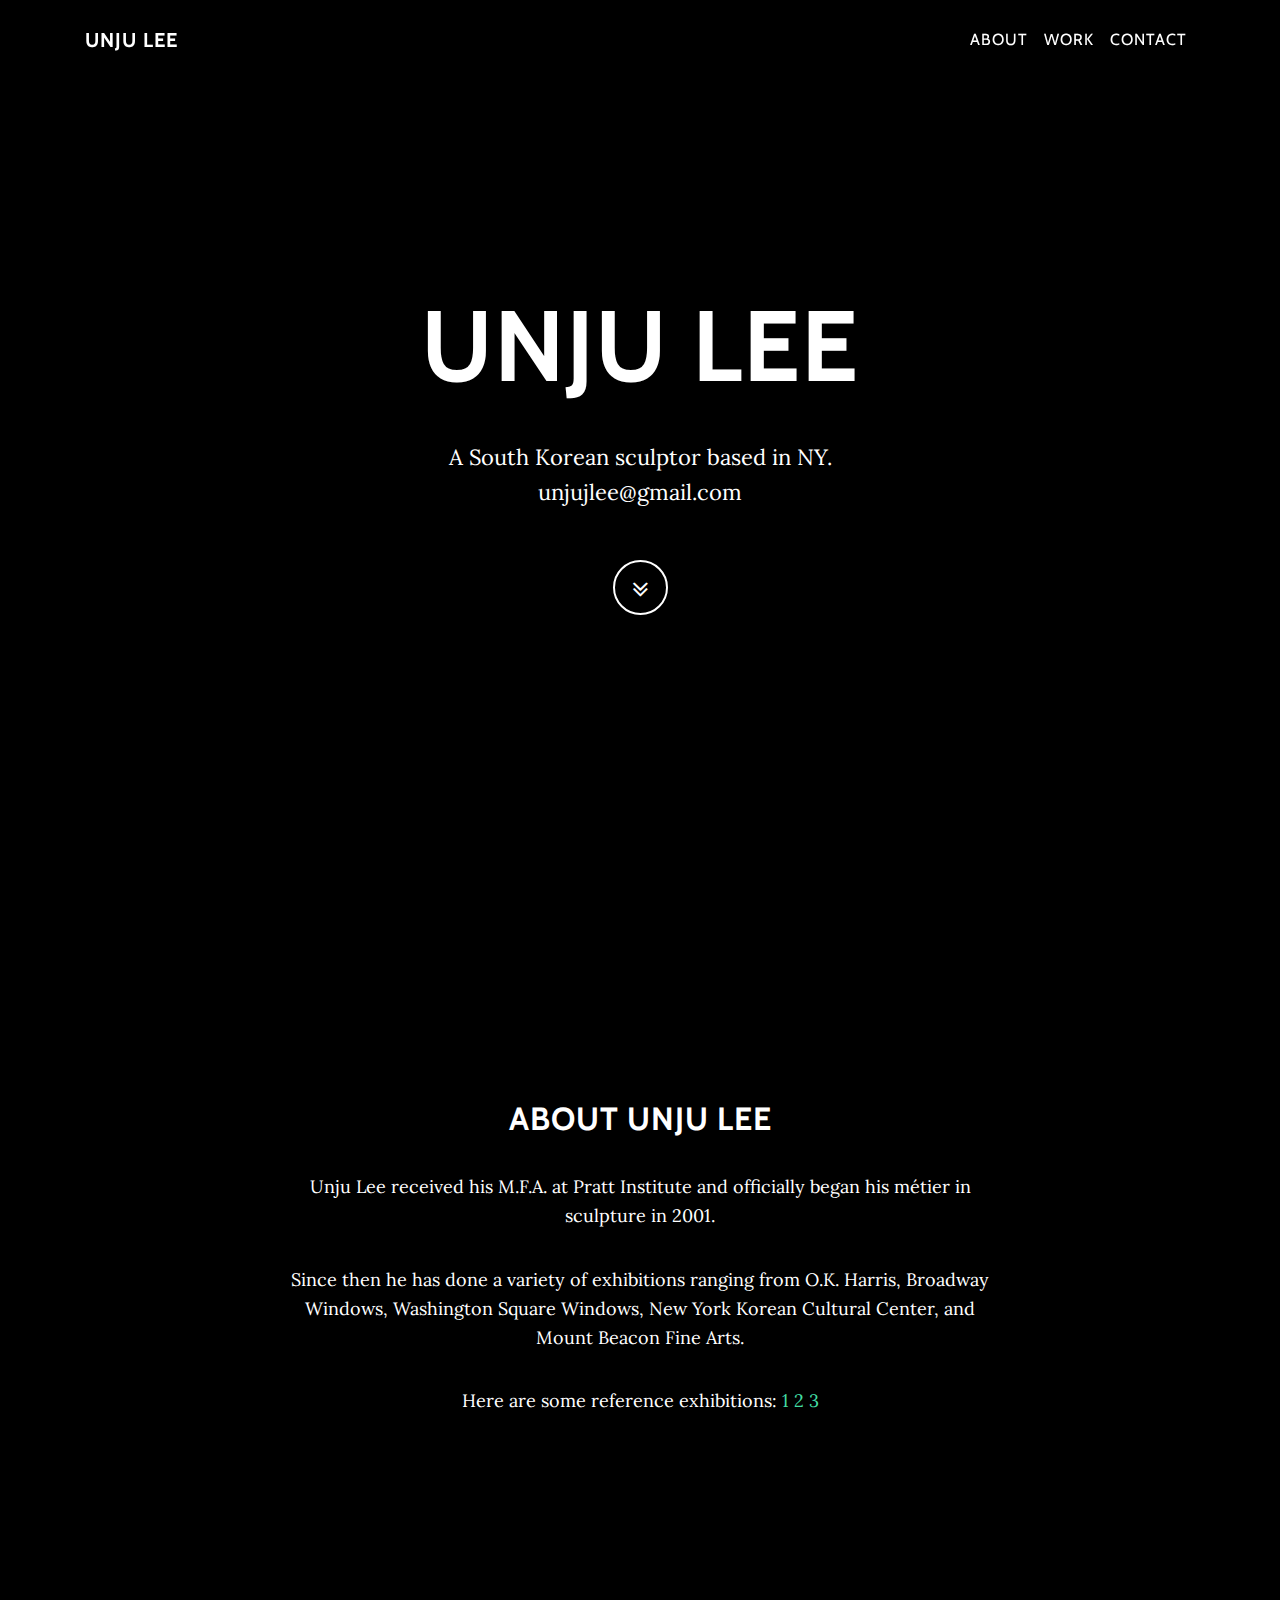
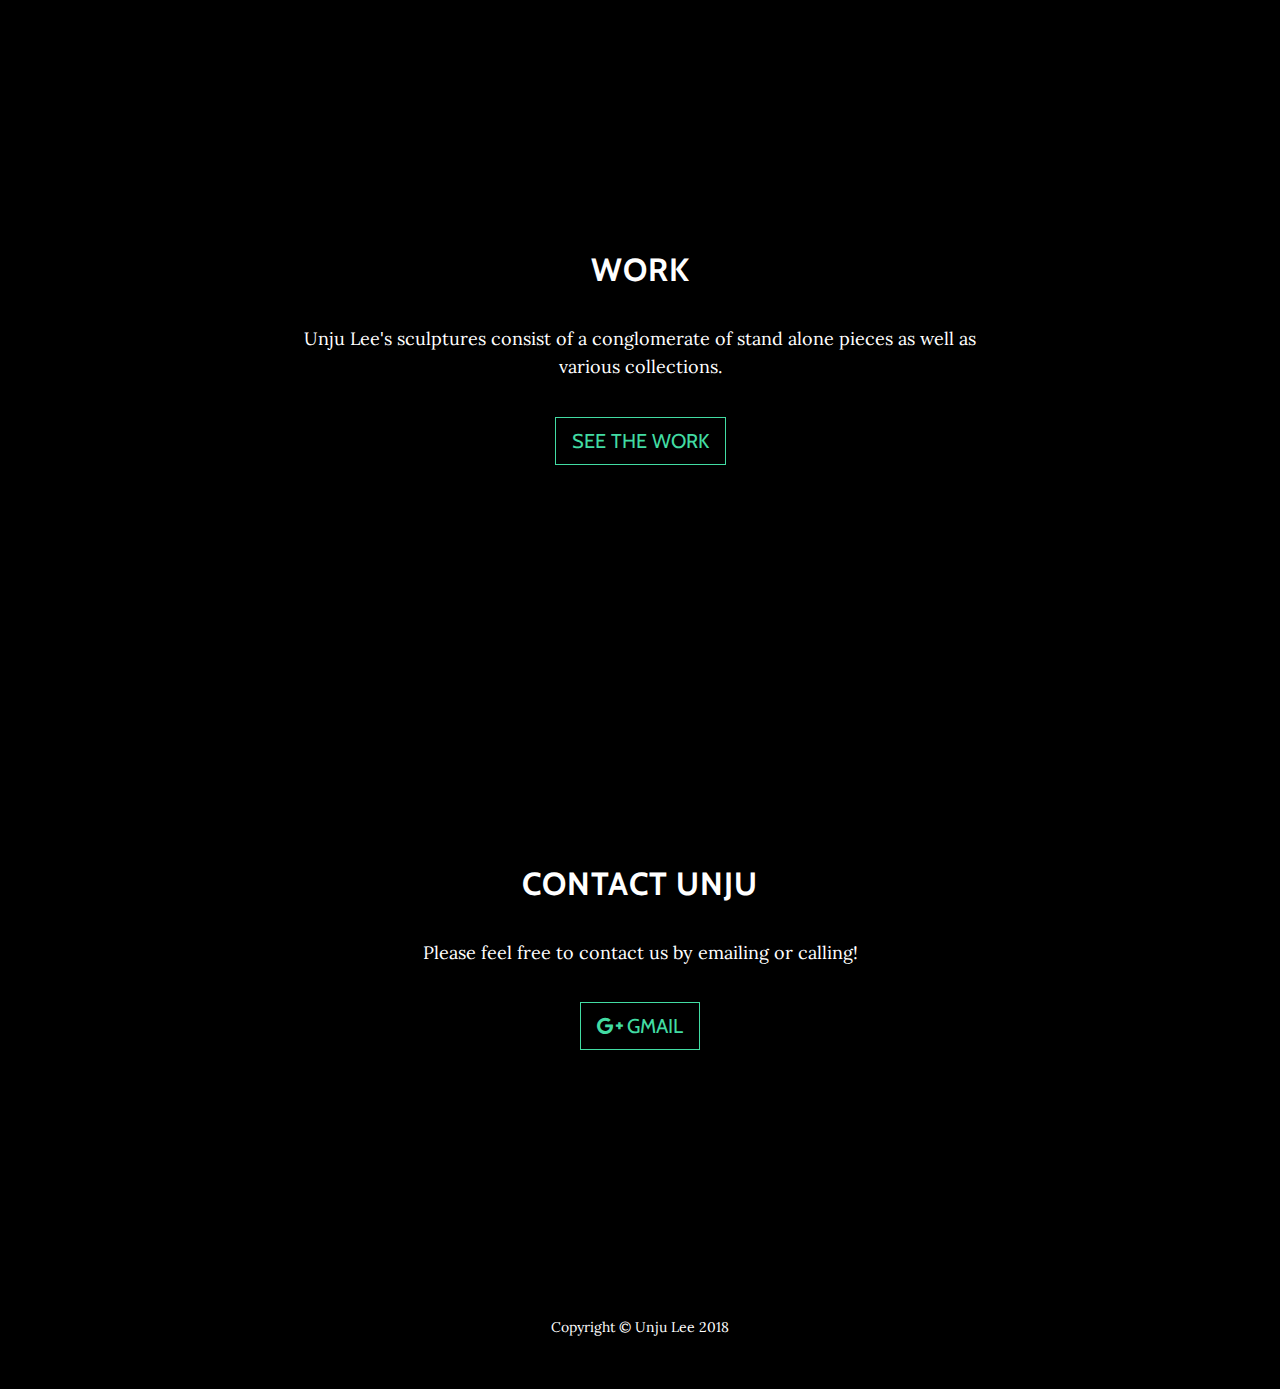
==== index.html @ ef4b7011 "Update index.html" ====
<!DOCTYPE html>
<html lang="en">

  <head>

    <meta charset="utf-8">
    <meta name="viewport" content="width=device-width, initial-scale=1, shrink-to-fit=no">
    <meta name="description" content="">
    <meta name="author" content="">

    <title>Unju Lee- Sculptor</title>

    <!--core CSS -->
    <link href="vendor/bootstrap/css/bootstrap.min.css" rel="stylesheet">

    <!-- Custom fonts for this template -->
    <link href="vendor/font-awesome/css/font-awesome.min.css" rel="stylesheet" type="text/css">
    <link href="https://fonts.googleapis.com/css?family=Lora:400,700,400italic,700italic" rel="stylesheet" type="text/css">
    <link href='https://fonts.googleapis.com/css?family=Cabin:700' rel='stylesheet' type='text/css'>

    <!-- Custom styles for this template -->
    <link href="css/grayscale.min.css" rel="stylesheet">

  </head>

  <body id="page-top">

    <!-- Navigation -->
    <nav class="navbar navbar-expand-lg navbar-light fixed-top" id="mainNav">
      <div class="container">
        <a class="navbar-brand js-scroll-trigger" href="#page-top">unju lee</a>
        <button class="navbar-toggler navbar-toggler-right" type="button" data-toggle="collapse" data-target="#navbarResponsive" aria-controls="navbarResponsive" aria-expanded="false" aria-label="Toggle navigation">
          Menu
          <i class="fa fa-bars"></i>
        </button>
        <div class="collapse navbar-collapse" id="navbarResponsive">
          <ul class="navbar-nav ml-auto">
            <li class="nav-item">
              <a class="nav-link js-scroll-trigger" href="#about">About</a>
            </li>
            <li class="nav-item">
              <a class="nav-link js-scroll-trigger" href="#work">Work</a>
            </li>
            <li class="nav-item">
              <a class="nav-link js-scroll-trigger" href="#contact">Contact</a>
            </li>
          </ul>
        </div>
      </div>
    </nav>

    <!-- Intro Header -->
    <header class="masthead">
      <div class="intro-body">
        <div class="container">
          <div class="row">
            <div class="col-lg-8 mx-auto">
              <h1 class="brand-heading">Unju Lee</h1>
              <p class="intro-text">A South Korean sculptor based in NY.
                <br>unjujlee@gmail.com</p>
              <a href="#about" class="btn btn-circle js-scroll-trigger">
                <i class="fa fa-angle-double-down animated"></i>
              </a>
            </div>
          </div>
        </div>
      </div>
    </header>

    <!-- About Section -->
    <section id="about" class="content-section text-center">
      <div class="container">
        <div class="row">
          <div class="col-lg-8 mx-auto">
            <h2>About Unju Lee</h2>
            <p>Unju Lee received his M.F.A. at Pratt Institute and officially began his métier in sculpture in 2001.</p>
            <p> Since then he has done a variety of exhibitions ranging from O.K. Harris, Broadway Windows, Washington Square Windows, 
              New York Korean Cultural Center, and Mount Beacon Fine Arts.</p>
            <p> Here are some reference exhibitions:
            <a href="http://www.okharris.com/current/press95p.htm"> 1 </a>
            <a href="http://okharris.com/current/press45p.htm#lee">2 </a>
            <a href="http://okharris.com/current/press24p.htm#lee">3 </a></p>
          </div>
        </div>
      </div>
    </section>

    <!-- work Section -->
    <section id="work" class="download-section content-section text-center">
      <div class="container">
        <div class="col-lg-8 mx-auto">
          <h2>Work</h2>
          <p>Unju Lee's sculptures consist of a conglomerate of stand alone pieces as well as various collections.</p>
          <a href="http://startbootstrap.com/template-overviews/grayscale/" class="btn btn-default btn-lg">see the work</a>
        </div>
      </div>
    </section>

    <!-- Contact Section -->
    <section id="contact" class="content-section text-center">
      <div class="container">
        <div class="row">
          <div class="col-lg-8 mx-auto">
            <h2>Contact Unju</h2>
            <p>Please feel free to contact us by emailing or calling!</p>
            
            
            <ul class="list-inline banner-social-buttons">
              <li class="list-inline-item">
                <a href="gmail.com" class="btn btn-default btn-lg">
                  <i class="fa fa-google-plus fa-fw"></i>
                  <span class="network-name">Gmail</span>
                </a>
              </li>
            </ul>
            
            <!-- 
            this is social media button stuff!!

            <ul class="list-inline banner-social-buttons">
              <li class="list-inline-item">
                <a href="https://twitter.com/SBootstrap" class="btn btn-default btn-lg">
                  <i class="fa fa-twitter fa-fw"></i>
                  <span class="network-name">Twitter</span>
                </a>
              </li>
              <li class="list-inline-item">
                <a href="https://github.com/BlackrockDigital/startbootstrap" class="btn btn-default btn-lg">
                  <i class="fa fa-github fa-fw"></i>
                  <span class="network-name">Github</span>
                </a>
              </li>
              <li class="list-inline-item">
                <a href="https://plus.google.com/+Startbootstrap/posts" class="btn btn-default btn-lg">
                  <i class="fa fa-google-plus fa-fw"></i>
                  <span class="network-name">Google+</span>
                </a>
              </li>
            </ul>


-->
          </div>
        </div>
      </div>
    </section>


    <!-- Map Section
    <div id="map"></div>
    -->

    <!-- Footer -->
    <footer>
      <div class="container text-center">
        <p>Copyright &copy; Unju Lee 2018</p>
      </div>
    </footer>

    <!-- Bootstrap core JavaScript -->
    <script src="vendor/jquery/jquery.min.js"></script>
    <script src="vendor/bootstrap/js/bootstrap.bundle.min.js"></script>

    <!--map stuff    -->
    <!-- Plugin JavaScript -->
    <!--<script src="vendor/jquery-easing/jquery.easing.min.js"></script>-->

    <!-- Google Maps API Key - Use your own API key to enable the map feature. More information on the Google Maps API can be found at https://developers.google.com/maps/ -->
    <!--<script src="https://maps.googleapis.com/maps/api/js?key=AIzaSyCRngKslUGJTlibkQ3FkfTxj3Xss1UlZDA&sensor=false"></script>-->

    <!-- Custom scripts for this template -->
    <!--<script src="js/grayscale.min.js"></script>-->
    


  </body>

</html>
---- css/grayscale.min.css ----
/*!
 * Start Bootstrap - Grayscale v4.0.0-beta.2 (https://startbootstrap.com/template-overviews/grayscale)
 * Copyright 2013-2017 Start Bootstrap
 * Licensed under MIT (https://github.com/BlackrockDigital/startbootstrap-grayscale/blob/master/LICENSE)
 */body{font-family:Lora,'Helvetica Neue',Helvetica,Arial,sans-serif;position:relative;width:100%;height:100%;color:#fff;background-color:#000}html{width:100%;height:100%}h1,h2,h3,h4,h5,h6{font-family:Cabin,'Helvetica Neue',Helvetica,Arial,sans-serif;font-weight:700;margin:0 0 35px;letter-spacing:1px;text-transform:uppercase}p{font-size:16px;line-height:1.5;margin:0 0 25px}@media (min-width:768px){p{font-size:18px;line-height:1.6;margin:0 0 35px}}a{-webkit-transition:all .2s ease-in-out;-moz-transition:all .2s ease-in-out;transition:all .2s ease-in-out;color:#42dca3}a:focus,a:hover{text-decoration:none;color:#1d9b6c}#mainNav{font-family:Cabin,'Helvetica Neue',Helvetica,Arial,sans-serif;margin-bottom:0;text-transform:uppercase;border-bottom:1px solid rgba(255,255,255,.3);background-color:#000}#mainNav .navbar-toggler{font-size:14px;padding:11px;color:#fff;border:1px solid #fff}#mainNav .navbar-brand{font-weight:700}#mainNav a{color:#fff}#mainNav .navbar-nav .nav-item{-webkit-transition:background .3s ease-in-out;-moz-transition:background .3s ease-in-out;transition:background .3s ease-in-out}#mainNav .navbar-nav .nav-item:hover{color:fade(white,80%);outline:0;background-color:transparent}#mainNav .navbar-nav .nav-item:active,#mainNav .navbar-nav .nav-item:focus{outline:0;background-color:transparent}@media (min-width:992px){#mainNav{padding-top:20px;padding-bottom:20px;-webkit-transition:background .3s ease-in-out,padding-top .3s ease-in-out,padding-bottom .3s;-moz-transition:background .3s ease-in-out,padding-top .3s ease-in-out,padding-bottom .3s;transition:background .3s ease-in-out,padding-top .3s ease-in-out,padding-bottom .3s;letter-spacing:1px;border-bottom:none;background:0 0}#mainNav.navbar-shrink{padding-top:10px;padding-bottom:10px;border-bottom:1px solid rgba(255,255,255,.3);background:#000}#mainNav .nav-link.active{outline:0;background-color:rgba(255,255,255,.3)}#mainNav .nav-link.active:hover{color:#fff}}.masthead{display:table;width:100%;height:auto;padding:200px 0;text-align:center;color:#fff;background:url(../img/intro-bg.jpg) no-repeat bottom center scroll;background-color:#000;-webkit-background-size:cover;-moz-background-size:cover;-o-background-size:cover;background-size:cover}.masthead .intro-body{display:table-cell;vertical-align:middle}.masthead .intro-body .brand-heading{font-size:50px}.masthead .intro-body .intro-text{font-size:18px}@media (min-width:768px){.masthead{height:100%;padding:0}.masthead .intro-body .brand-heading{font-size:100px}.masthead .intro-body .intro-text{font-size:22px}}.btn-circle{font-size:26px;width:55px;height:55px;margin-top:15px;line-height:45px;-webkit-transition:background .3s ease-in-out;-moz-transition:background .3s ease-in-out;transition:background .3s ease-in-out;color:#fff;border:2px solid #fff;border-radius:100%!important;background:0 0}.btn-circle:focus,.btn-circle:hover{color:#fff;outline:0;background:rgba(255,255,255,.1)}.content-section{padding-top:150px;padding-bottom:150px}.download-section{color:#fff;background:url(../img/downloads-bg.jpg) no-repeat center center scroll;background-color:#000;-webkit-background-size:cover;-moz-background-size:cover;-o-background-size:cover;background-size:cover}#map{width:100%;height:300px}@media (min-width:992px){.content-section{padding-top:200px;padding-bottom:200px}#map{height:350px}}.btn{font-family:Cabin,'Helvetica Neue',Helvetica,Arial,sans-serif;font-weight:400;-webkit-transition:all .3s ease-in-out;-moz-transition:all .3s ease-in-out;transition:all .3s ease-in-out;text-transform:uppercase;border-radius:0}.btn-default{color:#42dca3;border:1px solid #42dca3;background-color:transparent}.btn-default:focus,.btn-default:hover{color:#000;border:1px solid #42dca3;outline:0;background-color:#42dca3}ul.banner-social-buttons{margin-top:0}@media (max-width:1199px){ul.banner-social-buttons{margin-top:15px}}@media (max-width:767px){ul.banner-social-buttons li{display:block;margin-bottom:20px;padding:0}ul.banner-social-buttons li:last-child{margin-bottom:0}}footer{padding:50px 0}footer p{font-size:14px;margin:0}::-moz-selection{background:#fcfcfc;background:rgba(255,255,255,.2);text-shadow:none}::selection{background:#fcfcfc;background:rgba(255,255,255,.2);text-shadow:none}img::selection{background:0 0}img::-moz-selection{background:0 0}body{-webkit-tap-highlight-color:rgba(255,255,255,.2)}
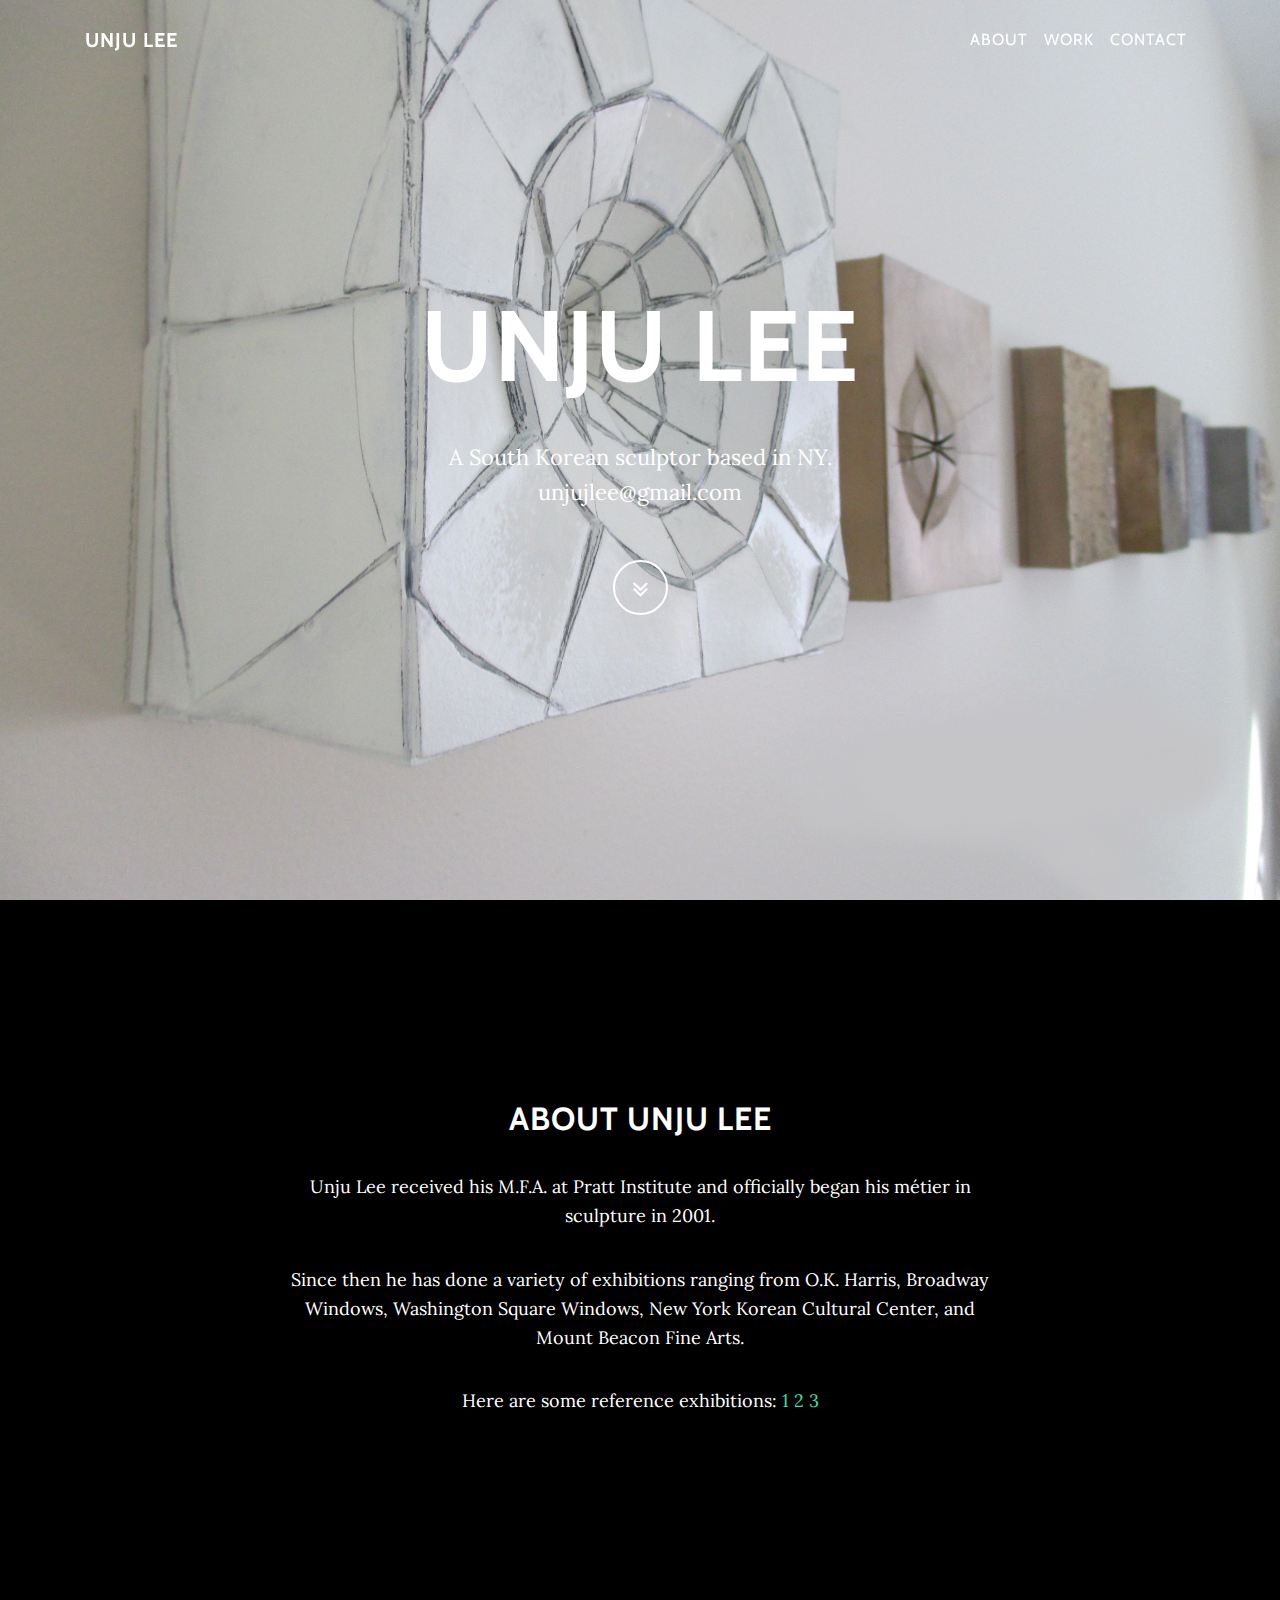
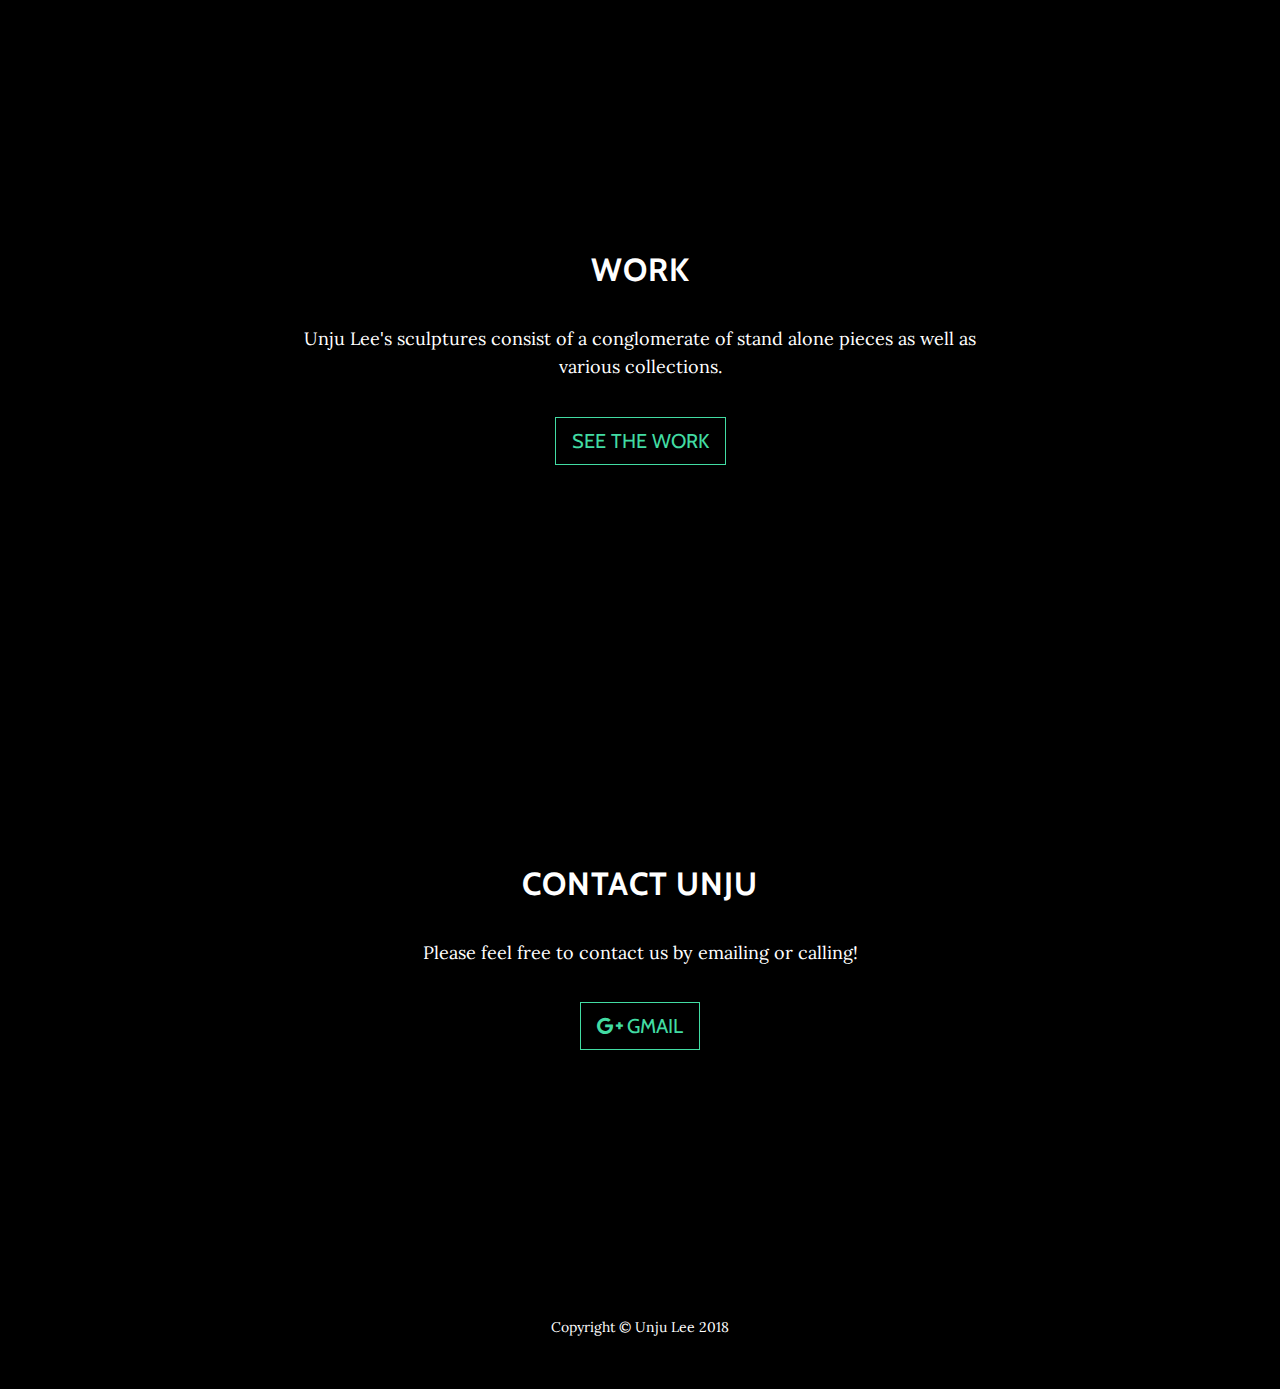
==== commit 8e40027d: "Update index.html" ====
--- a/index.html
+++ b/index.html
@@ -107,7 +107,7 @@
             
             <ul class="list-inline banner-social-buttons">
               <li class="list-inline-item">
-                <a href="gmail.com" class="btn btn-default btn-lg">
+                <a href="https://gmail.com" class="btn btn-default btn-lg">
                   <i class="fa fa-google-plus fa-fw"></i>
                   <span class="network-name">Gmail</span>
                 </a>
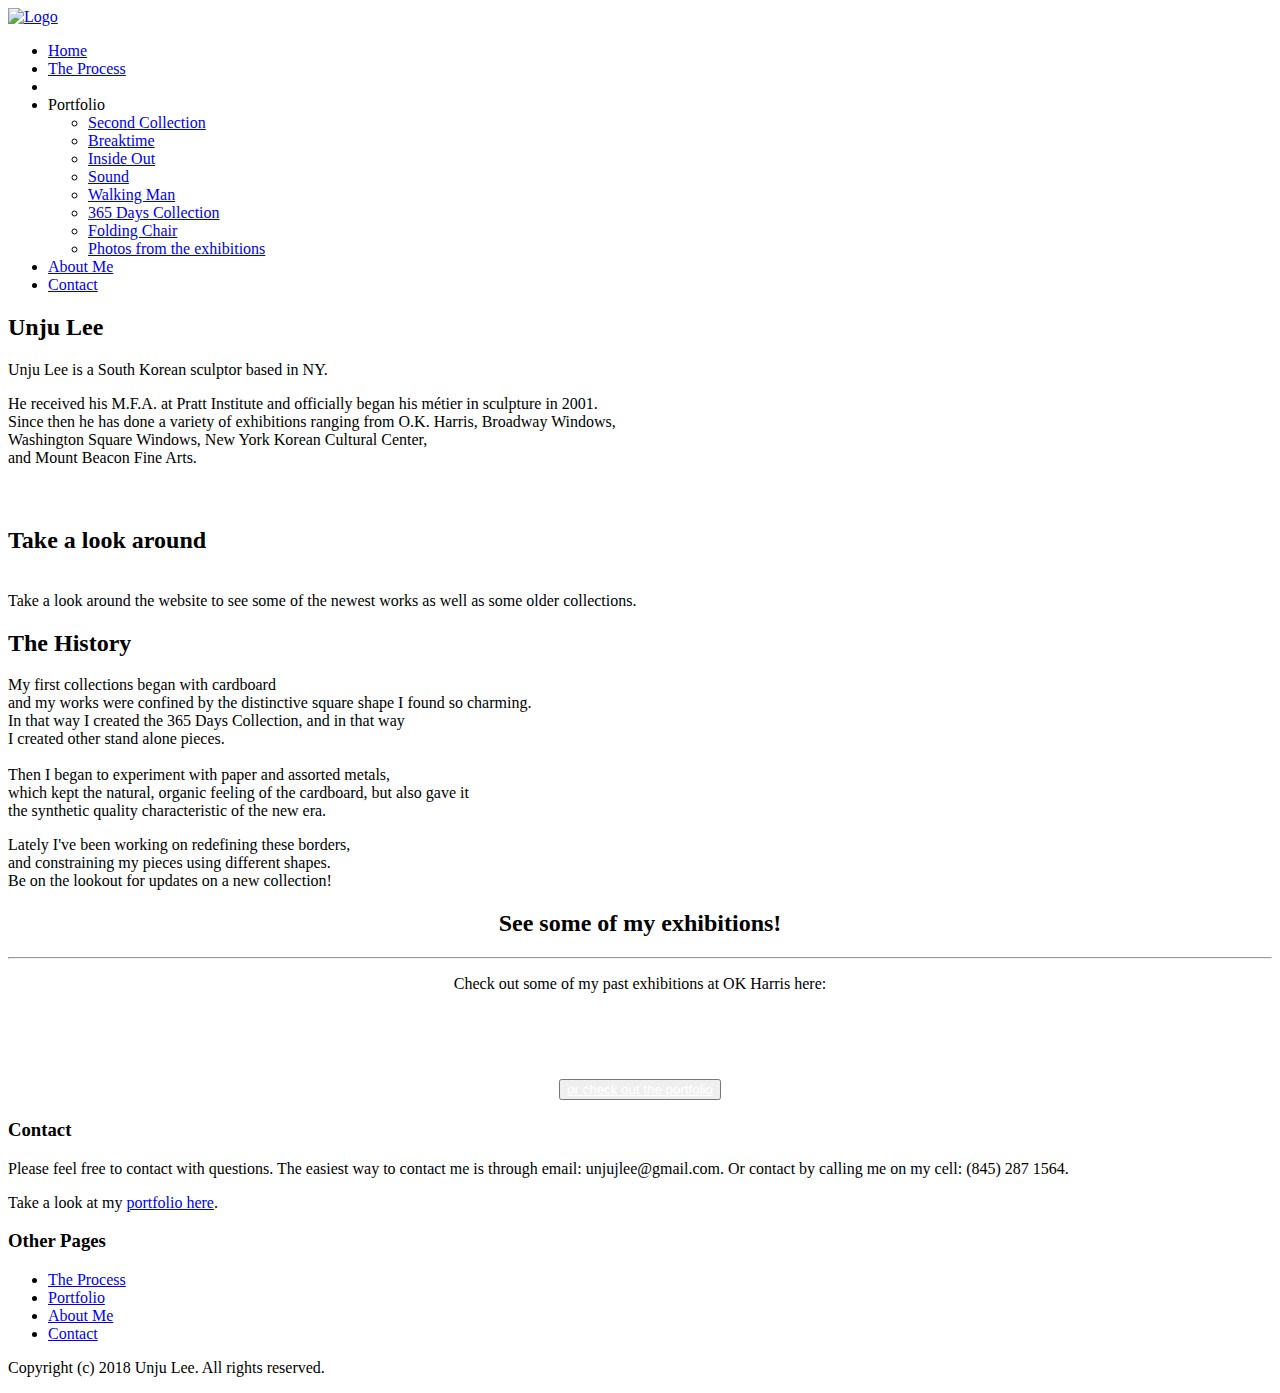
==== commit 1a77e49f: "Add files via upload" ====
--- a/index.html
+++ b/index.html
@@ -1,178 +1,306 @@
+<!-- === BEGIN HEADER === -->
 <!DOCTYPE html>
+<!--[if IE 8]> <html lang="en" class="ie8"> <![endif]-->
+<!--[if IE 9]> <html lang="en" class="ie9"> <![endif]-->
+<!--[if !IE]><!-->
 <html lang="en">
-
-  <head>
-
-    <meta charset="utf-8">
-    <meta name="viewport" content="width=device-width, initial-scale=1, shrink-to-fit=no">
-    <meta name="description" content="">
-    <meta name="author" content="">
-
-    <title>Unju Lee- Sculptor</title>
-
-    <!--core CSS -->
-    <link href="vendor/bootstrap/css/bootstrap.min.css" rel="stylesheet">
-
-    <!-- Custom fonts for this template -->
-    <link href="vendor/font-awesome/css/font-awesome.min.css" rel="stylesheet" type="text/css">
-    <link href="https://fonts.googleapis.com/css?family=Lora:400,700,400italic,700italic" rel="stylesheet" type="text/css">
-    <link href='https://fonts.googleapis.com/css?family=Cabin:700' rel='stylesheet' type='text/css'>
-
-    <!-- Custom styles for this template -->
-    <link href="css/grayscale.min.css" rel="stylesheet">
-
-  </head>
-
-  <body id="page-top">
-
-    <!-- Navigation -->
-    <nav class="navbar navbar-expand-lg navbar-light fixed-top" id="mainNav">
-      <div class="container">
-        <a class="navbar-brand js-scroll-trigger" href="#page-top">unju lee</a>
-        <button class="navbar-toggler navbar-toggler-right" type="button" data-toggle="collapse" data-target="#navbarResponsive" aria-controls="navbarResponsive" aria-expanded="false" aria-label="Toggle navigation">
-          Menu
-          <i class="fa fa-bars"></i>
-        </button>
-        <div class="collapse navbar-collapse" id="navbarResponsive">
-          <ul class="navbar-nav ml-auto">
-            <li class="nav-item">
-              <a class="nav-link js-scroll-trigger" href="#about">About</a>
-            </li>
-            <li class="nav-item">
-              <a class="nav-link js-scroll-trigger" href="#work">Work</a>
-            </li>
-            <li class="nav-item">
-              <a class="nav-link js-scroll-trigger" href="#contact">Contact</a>
-            </li>
-          </ul>
-        </div>
-      </div>
-    </nav>
-
-    <!-- Intro Header -->
-    <header class="masthead">
-      <div class="intro-body">
-        <div class="container">
-          <div class="row">
-            <div class="col-lg-8 mx-auto">
-              <h1 class="brand-heading">Unju Lee</h1>
-              <p class="intro-text">A South Korean sculptor based in NY.
-                <br>unjujlee@gmail.com</p>
-              <a href="#about" class="btn btn-circle js-scroll-trigger">
-                <i class="fa fa-angle-double-down animated"></i>
-              </a>
-            </div>
-          </div>
-        </div>
-      </div>
-    </header>
-
-    <!-- About Section -->
-    <section id="about" class="content-section text-center">
-      <div class="container">
-        <div class="row">
-          <div class="col-lg-8 mx-auto">
-            <h2>About Unju Lee</h2>
-            <p>Unju Lee received his M.F.A. at Pratt Institute and officially began his métier in sculpture in 2001.</p>
-            <p> Since then he has done a variety of exhibitions ranging from O.K. Harris, Broadway Windows, Washington Square Windows, 
-              New York Korean Cultural Center, and Mount Beacon Fine Arts.</p>
-            <p> Here are some reference exhibitions:
-            <a href="http://www.okharris.com/current/press95p.htm"> 1 </a>
-            <a href="http://okharris.com/current/press45p.htm#lee">2 </a>
-            <a href="http://okharris.com/current/press24p.htm#lee">3 </a></p>
-          </div>
-        </div>
-      </div>
-    </section>
-
-    <!-- work Section -->
-    <section id="work" class="download-section content-section text-center">
-      <div class="container">
-        <div class="col-lg-8 mx-auto">
-          <h2>Work</h2>
-          <p>Unju Lee's sculptures consist of a conglomerate of stand alone pieces as well as various collections.</p>
-          <a href="http://startbootstrap.com/template-overviews/grayscale/" class="btn btn-default btn-lg">see the work</a>
-        </div>
-      </div>
-    </section>
-
-    <!-- Contact Section -->
-    <section id="contact" class="content-section text-center">
-      <div class="container">
-        <div class="row">
-          <div class="col-lg-8 mx-auto">
-            <h2>Contact Unju</h2>
-            <p>Please feel free to contact us by emailing or calling!</p>
-            
-            
-            <ul class="list-inline banner-social-buttons">
-              <li class="list-inline-item">
-                <a href="https://gmail.com" class="btn btn-default btn-lg">
-                  <i class="fa fa-google-plus fa-fw"></i>
-                  <span class="network-name">Gmail</span>
-                </a>
-              </li>
-            </ul>
-            
-            <!-- 
-            this is social media button stuff!!
-
-            <ul class="list-inline banner-social-buttons">
-              <li class="list-inline-item">
-                <a href="https://twitter.com/SBootstrap" class="btn btn-default btn-lg">
-                  <i class="fa fa-twitter fa-fw"></i>
-                  <span class="network-name">Twitter</span>
-                </a>
-              </li>
-              <li class="list-inline-item">
-                <a href="https://github.com/BlackrockDigital/startbootstrap" class="btn btn-default btn-lg">
-                  <i class="fa fa-github fa-fw"></i>
-                  <span class="network-name">Github</span>
-                </a>
-              </li>
-              <li class="list-inline-item">
-                <a href="https://plus.google.com/+Startbootstrap/posts" class="btn btn-default btn-lg">
-                  <i class="fa fa-google-plus fa-fw"></i>
-                  <span class="network-name">Google+</span>
-                </a>
-              </li>
-            </ul>
-
-
--->
-          </div>
-        </div>
-      </div>
-    </section>
-
-
-    <!-- Map Section
-    <div id="map"></div>
-    -->
-
-    <!-- Footer -->
-    <footer>
-      <div class="container text-center">
-        <p>Copyright &copy; Unju Lee 2018</p>
-      </div>
-    </footer>
-
-    <!-- Bootstrap core JavaScript -->
-    <script src="vendor/jquery/jquery.min.js"></script>
-    <script src="vendor/bootstrap/js/bootstrap.bundle.min.js"></script>
-
-    <!--map stuff    -->
-    <!-- Plugin JavaScript -->
-    <!--<script src="vendor/jquery-easing/jquery.easing.min.js"></script>-->
-
-    <!-- Google Maps API Key - Use your own API key to enable the map feature. More information on the Google Maps API can be found at https://developers.google.com/maps/ -->
-    <!--<script src="https://maps.googleapis.com/maps/api/js?key=AIzaSyCRngKslUGJTlibkQ3FkfTxj3Xss1UlZDA&sensor=false"></script>-->
-
-    <!-- Custom scripts for this template -->
-    <!--<script src="js/grayscale.min.js"></script>-->
-    
-
-
-  </body>
-
+    <!--<![endif]-->
+    <head>
+        <!-- Title -->
+        <title>Unju Lee | Sculptor</title>
+        <!-- Meta -->
+        <meta http-equiv="content-type" content="text/html; charset=utf-8" />
+        <meta name="description" content="">
+        <meta name="author" content="">
+        <meta name="viewport" content="width=device-width, initial-scale=1, maximum-scale=1" />
+        <!-- Favicon -->
+        <link href="favicon.ico" rel="shortcut icon">
+        <!-- Bootstrap Core CSS -->
+        <link rel="stylesheet" href="assets/css/bootstrap.css" rel="stylesheet">
+        <!-- Template CSS -->
+        <link rel="stylesheet" href="assets/css/animate.css" rel="stylesheet">
+        <link rel="stylesheet" href="assets/css/font-awesome.css" rel="stylesheet">
+        <link rel="stylesheet" href="assets/css/nexus.css" rel="stylesheet">
+        <link rel="stylesheet" href="assets/css/responsive.css" rel="stylesheet">
+        <link rel="stylesheet" href="assets/css/custom.css" rel="stylesheet">
+        <!-- Google Fonts-->
+        <link href="http://fonts.googleapis.com/css?family=Raleway:100,300,400" type="text/css" rel="stylesheet">
+        <link href="http://fonts.googleapis.com/css?family=Roboto:400,300" type="text/css" rel="stylesheet">
+    </head>
+    <body>
+
+        <!-- Header -->
+        <div id="header" style="background-position: 50% 0%; height:100%;" data-stellar-background-ratio="0.5">
+            <div class="container">
+                <div class="row">
+                    <!-- Logo -->
+                    <div class="logo">
+                        <a href="index.html" title="">
+                            <img src="assets/img/logo.png" alt="Logo" />
+                        </a>
+                    </div>
+                    <!-- End Logo -->
+                </div>
+                <!-- Top Menu -->
+                <div id="hornav" class="row text-light">
+                    <div class="col-md-12">
+                        <div class="text-center visible-lg">
+                            <ul id="hornavmenu" class="nav navbar-nav">
+                                <li>
+                                    <a href="index.html" class="fa-home active">Home</a>
+                                </li>
+                                <li>
+                                    <a href="the_process.html" class="fa-gears">The Process</a>
+                                <li>
+
+                                <li>
+                                    <span class="fa-th ">Portfolio</span>
+                                    <ul>
+                                      <li>
+                                          <a href="second_collection.html">Second Collection</a>
+                                      </li>
+                                      <li>
+                                          <a href="breaktime.html">Breaktime</a>
+                                      </li>
+                                      <li>
+                                          <a href="inside_out.html">Inside Out</a>
+                                      </li>
+                                      <li>
+                                          <a href="sound.html">Sound</a>
+                                      </li>
+                                      <li>
+                                          <a href="walking_man.html">Walking Man</a>
+                                      </li>
+
+                                      <li>
+                                          <a href="365_days_collection.html">365 Days Collection</a>
+                                      </li>
+                                      <li>
+                                          <a href="folding_chair.html">Folding Chair</a>
+                                      </li>
+                                      <li>
+                                          <a href="exhibition.html">Photos from the exhibitions</a>
+                                      </li>
+
+
+                                    </ul>
+                                </li>
+                                <li>
+                                    <a href="pages-about-me.html" class="fa-font">About Me</a>
+                                </li>
+                                <li>
+                                    <a href="contact.html" class="fa-comment ">Contact</a>
+                                </li>
+                            </ul>
+                        </div>
+                    </div>
+                </div>
+                <!-- End Top Menu -->
+            </div>
+        </div>
+        <!-- End Header -->
+        <!-- === END HEADER === -->
+        <!-- === BEGIN CONTENT === -->
+        <div id="welcome" class="background-white">
+            <div class="container">
+                <div class="row margin-vert-40">
+                    <!-- Main Text -->
+                    <div class="col-md-12">
+                        <h2 class="text-center article-title">Unju Lee</h2>
+                        <p class="text-center">Unju Lee is a South Korean sculptor based in NY.</p>
+                        <p class="text-center">He received his M.F.A. at
+                          Pratt Institute and officially began his métier in sculpture in 2001.
+                          <br>
+                          Since then he has done a variety of exhibitions ranging
+                          from O.K. Harris, Broadway Windows,
+                          <br>Washington Square Windows, New York Korean Cultural Center,
+                          <br> and Mount Beacon Fine Arts.</p>
+                        <img class="fadeInUp animate" alt="" src="assets/img/responsive_homepage.jpg" style="display: block; margin-left: auto; margin-right: auto; margin-top: 40px;">
+                    </div>
+                    <!-- End Main Text -->
+                </div>
+            </div>
+        </div>
+        <!-- Icons -->
+        <div id="icons" class="parallax-bg1 text-light background-primary" style="background-position: 50% 0%;" data-stellar-background-ratio="0.5">
+            <div class="container">
+                <div class="row margin-vert-40">
+                    <!-- Icons -->
+                    <div class="col-md-4 text-center animate fadeInLeft">
+
+                        <p class="text-center">    </p>
+                    </div>
+                    <div class="col-md-4 text-center animate fadeInLeftBig">
+                        <i class="fa-bookmark-o fa-3x color-primary-lighter"></i>
+                        <h2 class="text-center padding-top-10">Take a look around</h2>
+                        <p class="text-center">
+                          <br>
+                          Take a look around the website to see some of the newest works as well
+                        as some older collections.</p>
+                    </div>
+                    <div class="col-md-4 text-center animate fadeInLeftBig">
+
+                        <p class="text-center">    </p>
+                    </div>
+                    <!--
+                    <div class="col-md-4 text-center animate fadeIn">
+                        <i class="fa-puzzle-piece fa-3x color-primary-lighter"></i>
+                        <h2 class="padding-top-10">Contact</h2>
+                        <p>Nam liber tempor cum soluta nobis eleifend option congue nihil imperdiet doming id quod mazim placerat facer.</p>
+                    </div>
+                    -->
+
+                    <!-- End Icons -->
+                </div>
+            </div>
+        </div>
+        <!-- End Icons -->
+        <!-- Content -->
+        <div id="content" class="background-white">
+            <div class="container">
+                <div class="row margin-vert-40">
+                    <div class="col-md-12">
+                        <h2 class="text-center article-title">The History</h2>
+                        <!--<p class="text-center">I received my M.F.A. at Pratt Institute and officially began my métier in sculpture in 2001.
+                          <br>Since then I've done a variety of exhibitions ranging from O.K. Harris, Broadway Windows,
+                          <br>Washington Square Windows, New York Korean Cultural Center, and Mount Beacon Fine Arts.
+                        </p>-->
+
+                        <p class="text-center">My first collections began with cardboard
+                          <br>and my works were confined by the distinctive square
+                          shape I found so charming.
+                          <br>In that way I created the 365 Days Collection, and in that way
+                          <br>I created other stand alone pieces.
+                          <br>
+                          <br>
+                          Then I began to experiment with paper and assorted metals,
+                          <br>which kept the natural, organic feeling of the cardboard,
+                          but also gave it <br> the synthetic quality characteristic of the new era.
+                        </p>
+
+                        <p class="text-center">Lately I've been working on redefining these borders,<br>
+                        and constraining my pieces using different shapes.
+
+                        <br>Be on the lookout for updates on a new collection!</p>
+
+                    </div>
+                </div>
+            </div>
+        </div>
+        <!-- End Content -->
+
+
+        <!-- was Hiring now reference-->
+        <div id="hiring" class="parallax-bg3 text-light" style="background-position: 50% 0%;" data-stellar-background-ratio="0.5">
+            <div class="container">
+                <div class="row">
+                    <div class="col-md-12 margin-vert-40">
+                        <h2 class="animate fadeIn" style="text-align: center;">See some of my exhibitions!</h2>
+                        <hr>
+                        <p class="animate fadeIn" style="text-align: center;">
+
+                            Check out some of my past exhibitions at OK Harris here:
+                            <br>
+                            <br>
+                            <a href="http://www.okharris.com/current/press95p.htm" style= "color:white">No 1....</a>
+
+                            <a href="http://okharris.com/current/press45p.htm#lee" style= "color:white">No 2....</a>
+
+                            <a href="http://okharris.com/current/press24p.htm#lee" style= "color:white">No 3</a>
+
+                        </p>
+                        <br>
+                        <p class="animate fadeInUp" style="text-align: center;">
+                            <button class="btn btn-lg btn-primary"  type="button">
+                              <a href="second_collection.html" style= "color:white">or check out the portfolio</a></button>
+                        </p>
+                    </div>
+                </div>
+            </div>
+            <div class="clearfix"></div>
+        </div>
+        <!-- End Hiring -->
+        <!-- === END CONTENT === -->
+        <!-- === BEGIN FOOTER === -->
+        <div id="base" class="background-dark text-light">
+            <div class="container padding-vert-30">
+                <div class="row">
+                    <!-- Disclaimer -->
+                    <div class="col-md-6 margin-bottom-30">
+                        <h3 class="margin-bottom-10">Contact</h3>
+                        <p>Please feel free to contact with questions.
+                          The easiest way to contact me
+                          is through email: unjujlee@gmail.com.
+                          Or contact by calling me on my cell: (845) 287 1564.</p>
+                        <p>Take a look at my
+                            <a class="nobold" href="second_collection.html">portfolio here</a>.</p>
+                    </div>
+                    <!-- End Disclaimer -->
+                    <!-- Image Credits -->
+                    <div class="col-sm-6 col-md-3 margin-bottom-30">
+                      <h3 class="margin-bottom-10">Other Pages</h3>
+                        <ul class="menu">
+                            <li>
+                                <a href="the_process.html">The Process</a>
+                            </li>
+
+                            <li>
+                                <a href="second_collection.html">Portfolio</a>
+                            </li>
+
+                            <li>
+                                <a href="pages-about-me.html">About Me</a>
+
+                            </li>
+                            <li>
+                                <a href="contact.html">Contact</a>
+
+                            </li>
+                        </ul>
+                        <div class="clearfix"></div>
+                    </div>
+
+                    <!-- End Image Credits -->
+                    <!-- Friends -->
+
+
+
+                    <!-- End Friends -->
+                </div>
+            </div>
+        </div>
+        <!-- Footer -->
+
+        <div id="footer" class="background-dark text-light">
+            <div class="container no-padding">
+                <div class="row">
+                    <!-- Copyright -->
+                    <div id="copyright" class="col-md-4">
+                        <p class="pull-right">Copyright (c) 2018 Unju Lee. All rights reserved.</p>
+                    </div>
+                    <!-- End Copyright -->
+                </div>
+            </div>
+            <!-- End Footer -->
+            <!-- JS -->
+            <script type="text/javascript" src="assets/js/jquery.min.js" type="text/javascript"></script>
+            <script type="text/javascript" src="assets/js/bootstrap.min.js" type="text/javascript"></script>
+            <script type="text/javascript" src="assets/js/scripts.js"></script>
+            <!-- Isotope - Portfolio Sorting -->
+            <script type="text/javascript" src="assets/js/jquery.isotope.js" type="text/javascript"></script>
+            <!-- Mobile Menu - Slicknav -->
+            <script type="text/javascript" src="assets/js/jquery.slicknav.js" type="text/javascript"></script>
+            <!-- Animate on Scroll-->
+            <script type="text/javascript" src="assets/js/jquery.visible.js" charset="utf-8"></script>
+            <!-- Stellar Parallax -->
+            <script type="text/javascript" src="assets/js/jquery.stellar.js" charset="utf-8"></script>
+            <!-- Sticky Div -->
+            <script type="text/javascript" src="assets/js/jquery.sticky.js" charset="utf-8"></script>
+            <!-- Slimbox2-->
+            <script type="text/javascript" src="assets/js/slimbox2.js" charset="utf-8"></script>
+            <!-- Modernizr -->
+            <script src="assets/js/modernizr.custom.js" type="text/javascript"></script>
+            <!-- End JS -->
+    </body>
 </html>
+<!-- === END FOOTER === -->
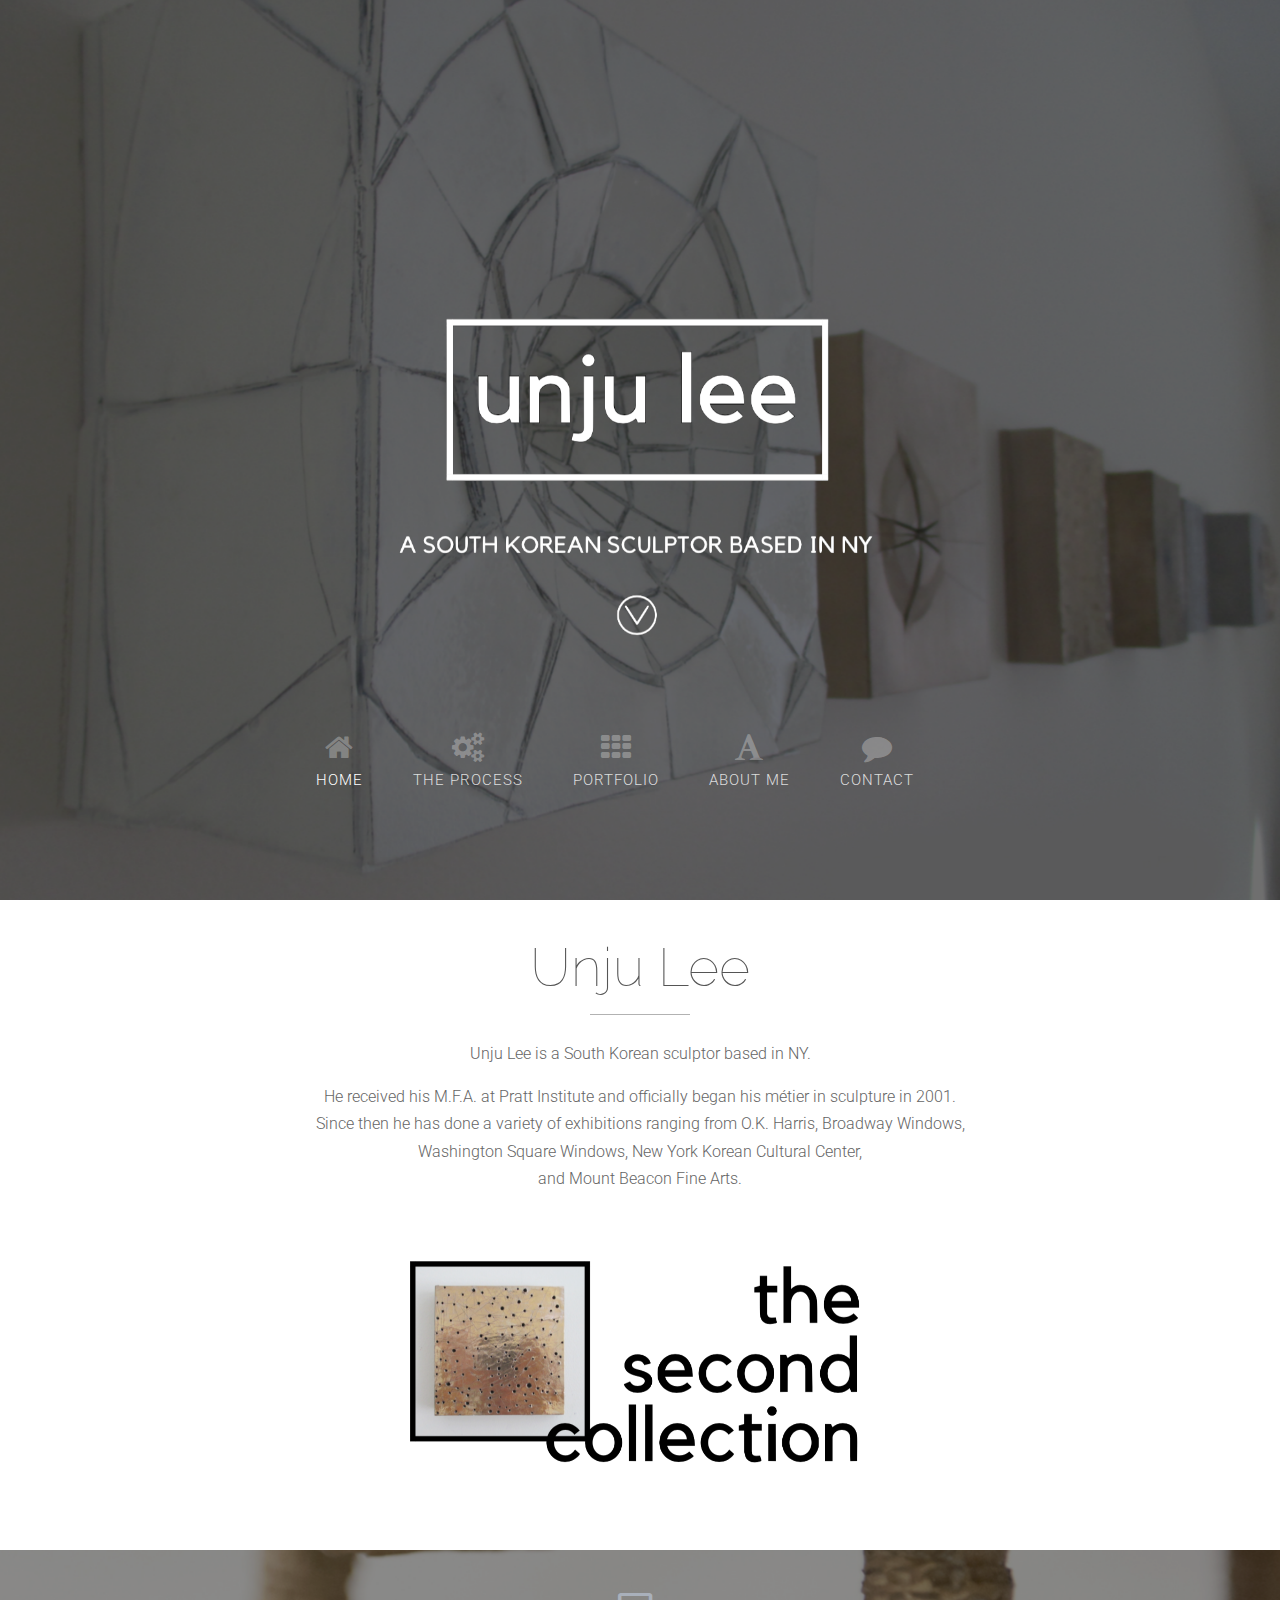
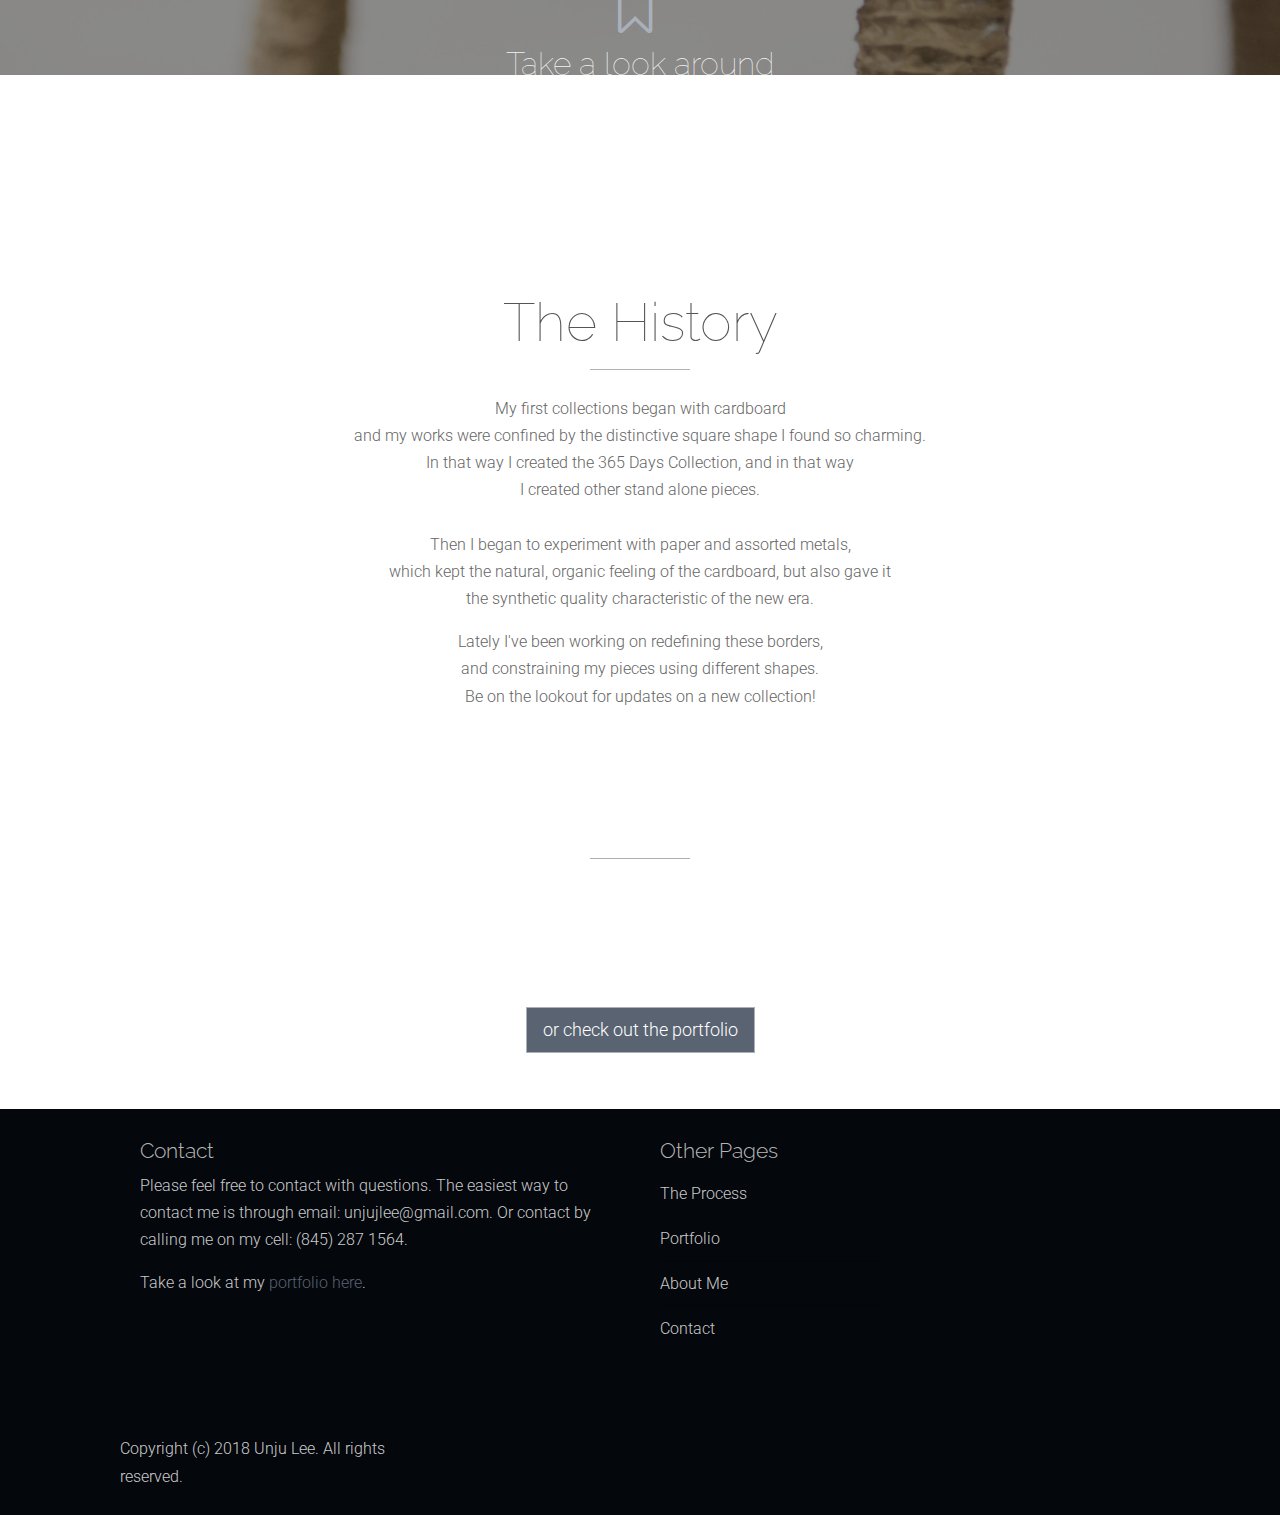
==== commit d89ee0e6: "Update index.html" ====
--- a/index.html
+++ b/index.html
@@ -14,7 +14,7 @@
         <meta name="author" content="">
         <meta name="viewport" content="width=device-width, initial-scale=1, maximum-scale=1" />
         <!-- Favicon -->
-        <link href="favicon.ico" rel="shortcut icon">
+        <link rel="shortcut icon" type="image/x-icon" href="favicon.ico" />
         <!-- Bootstrap Core CSS -->
         <link rel="stylesheet" href="assets/css/bootstrap.css" rel="stylesheet">
         <!-- Template CSS -->
--- a/assets/css/nexus.css
+++ b/assets/css/nexus.css
@@ -0,0 +1,2908 @@
+/**
+* @template:  Boss
+
+TABLE OF CONTENTS
+
+	- Basic
+	- Header
+	- Footer
+	- Miscellaneous
+	- Utility Classes
+	- Typography
+	- Top Menu - Hornav
+	- Sidebar Menu
+	- Mobile Menu
+	- Blockquotes
+	- Font Awesome
+	- Glyphicons
+	- Portfolio
+	- Testimonials
+	- Accordions
+	- Tabs
+	- Progress Bars
+	- Panels
+	- Social Icons
+	- Carousel
+	- Thumbs Gallery
+	- Blog
+	- Pages
+
+*/
+/*-----------------------------------------------------------------------------------*/
+/* Basic */
+/*-----------------------------------------------------------------------------------*/
+html {
+  overflow-y: scroll;
+  height: 100%;
+}
+body {
+  line-height: 1.7em;
+  font-family: 'Roboto', sans-serif;
+  font-size: 16px;
+  font-weight: 300;
+  background-color: #474f5b;
+  background-color: #FFFFFF;
+  color: #656565;
+  height: 100%;
+}
+#header,
+.parallax-bg1,
+.parallax-bg2,
+.parallax-bg3 {
+  background-attachment: fixed;
+  background-clip: border-box;
+  background-origin: padding-box;
+  background-position: 50% 0;
+  background-repeat: no-repeat;
+  background-size: cover !important;
+}
+.container {
+  max-width: 1080px;
+  padding-left: 40px;
+  padding-right: 40px;
+  width: 100%;
+}
+.container.no-padding {
+  padding-left: 20px !important;
+  padding-right: 20px !important;
+}
+.parallax-bg1 {
+  background: url("../img/parallax-bg1.jpg") no-repeat fixed 0 0 rgba(0, 0, 0, 0);
+}
+.parallax-bg2 {
+  background: url("../img/parallax-bg2.jpg") no-repeat fixed 0 0 rgba(0, 0, 0, 0);
+}
+.parallax-bg3 {
+  background: url("../img/parallax-bg3.jpg") no-repeat fixed 0 0 rgba(0, 0, 0, 0);
+}
+.parallax-bg7 {
+  background: url("../img/parallax-bg7.jpg") no-repeat fixed 0 0 rgba(0, 0, 0, 0);
+}
+.parallax-bg8 {
+  background: url("../img/parallax-bg8.jpg") no-repeat fixed 0 0 rgba(0, 0, 0, 0);
+}
+.parallax-bg9 {
+  background: url("../img/parallax-bg9.jpg") no-repeat fixed 0 0 rgba(0, 0, 0, 0);
+}
+/*-----------------------------------------------------------------------------------*/
+/* Header */
+/*-----------------------------------------------------------------------------------*/
+#header {
+  background: url("../img/header_bg.jpg") no-repeat fixed 0 0 rgba(0, 0, 0, 0);
+  display: table;
+  width: 100%;
+}
+#header .container {
+  display: table-cell;
+  position: relative;
+  text-align: center;
+  vertical-align: middle;
+  width: 100%;
+  max-width: none;
+}
+/* Logo */
+.logo {
+  text-align: center;
+  padding-bottom: 30px;
+}
+.logo a {
+  top: 29px;
+  display: block;
+  position: relative;
+  z-index: 20;
+}
+.logo img {
+  margin-bottom: 15px;
+}
+p.site-slogan {
+  color: #b1a5bd;
+  font-size: 11px;
+  letter-spacing: 8px;
+  margin: 0;
+  padding: 0;
+  right: 15px;
+  text-align: right;
+  top: 68px;
+  position: absolute;
+  z-index: 20;
+  white-space: nowrap;
+}
+/* Social Icons */
+#social {
+  position: relative;
+  right: 36px;
+  top: 0px;
+  z-index: 99;
+}
+#social ul.social-icons li {
+  margin: 0px 1px 0 0;
+}
+/* Hornav */
+#hornav {
+  z-index: 20;
+}
+/*-----------------------------------------------------------------------------------*/
+/* Footer */
+/*-----------------------------------------------------------------------------------*/
+#base {
+  overflow: hidden;
+}
+#base li a {
+  text-shadow: none;
+}
+#base h3 {
+  text-shadow: none;
+  opacity: 0.8;
+}
+#base input {
+  background: none repeat scroll 0 0 rgba(45, 55, 70, 0.15);
+  border: 1px solid;
+  border-color: rgba(255, 255, 255, 0.15);
+  border-radius: 5px;
+  box-shadow: 0 1px 1px rgba(0, 0, 0, 0.1) inset;
+  color: #fff;
+  padding: 4px 12px;
+}
+#base input:focus {
+  border-color: rgba(255, 255, 255, 0.4);
+}
+/* Footer Menu */
+#footer {
+  color: #bbb;
+  color: rgba(255, 255, 255, 0.5);
+  padding-top: 25px;
+  padding-bottom: 25px;
+}
+#footermenu ul {
+  margin: 0;
+}
+#footermenu ul li {
+  border-right: 1px solid rgba(255, 255, 255, 0.1);
+  padding-left: 10px;
+  padding-right: 10px;
+}
+#footermenu ul li:last-child {
+  border: none;
+}
+#footermenu ul li a {
+  color: #444;
+  color: rgba(255, 255, 255, 0.6);
+  font-size: 14px;
+}
+#footermenu ul li a:hover {
+  color: #ffffff;
+}
+/* Copyright */
+#copyright p {
+  padding: 0;
+  margin: 0;
+}
+/*-----------------------------------------------------------------------------------*/
+/* Miscellaneous */
+/*-----------------------------------------------------------------------------------*/
+.visible {
+  opacity: 1 !important;
+}
+.animatebox {
+  background: #cccccc;
+  background: rgba(0, 0, 0, 0.05);
+  border: 1px solid #dddddd;
+  border: 1px solid rgba(0, 0, 0, 0.2);
+  box-shadow: 1px 1px 5px rgba(0, 0, 0, 0.2);
+  font-size: 22px;
+  font-weight: 300;
+  margin: 30px auto 60px;
+  padding: 80px 0;
+  text-align: center;
+  max-width: 500px;
+  width: 100%;
+  color: #888 !important;
+}
+/*-----------------------------------------------------------------------------------*/
+/* Utility Classes */
+/*-----------------------------------------------------------------------------------*/
+.text-light {
+  color: rgba(255, 255, 255, 0.8) !important;
+}
+.text-light h1,
+.text-light h2,
+.text-light h3,
+.text-light h4,
+.text-light h5,
+.text-light h6 {
+  color: rgba(255, 255, 255, 0.9) !important;
+}
+.text-light input,
+.text-light button,
+.text-light select,
+.text-light textarea {
+  color: #fff;
+}
+.text-light ul.menu a,
+.text-light ul > li > a,
+.text-light ul > li > span {
+  color: rgba(255, 255, 255, 0.8);
+}
+.text-light [class^="fa-"]:before,
+.text-light [class*=" fa-"]:before {
+  color: rgba(255, 255, 255, 0.3);
+}
+.text-light li:hover [class^="fa-"]:before,
+.text-light li:hover [class*=" fa-"]:before {
+  color: rgba(255, 255, 255, 0.6);
+}
+.color-default {
+  color: #555555 !important;
+}
+.color-default[class^="fa-"]:before,
+.color-default[class*=" fa-"]:before {
+  color: #555555;
+}
+.color-gray {
+  color: #555555 !important;
+}
+.color-gray[class^="fa-"]:before,
+.color-gray[class*=" fa-"]:before {
+  color: #555555;
+}
+.color-gray-light {
+  color: #b3b3b3 !important;
+}
+.color-gray-light[class^="fa-"]:before,
+.color-gray-light[class*=" fa-"]:before {
+  color: #b3b3b3;
+}
+.color-gray-lighter {
+  color: #ebebeb !important;
+}
+.color-gray-lighter[class^="fa-"]:before,
+.color-gray-lighter[class*=" fa-"]:before {
+  color: #ebebeb;
+}
+.color-primary {
+  color: #596372 !important;
+}
+.color-primary[class^="fa-"]:before,
+.color-primary[class*=" fa-"]:before {
+  color: #596372;
+}
+.color-primary-light {
+  color: #6f7c8f !important;
+}
+.color-primary-light[class^="fa-"]:before,
+.color-primary-light[class*=" fa-"]:before {
+  color: #6f7c8f;
+}
+.color-primary-lighter {
+  color: #a9b0bb !important;
+}
+.color-primary-lighter[class^="fa-"]:before,
+.color-primary-lighter[class*=" fa-"]:before {
+  color: #a9b0bb;
+}
+.color-red {
+  color: #8b2626 !important;
+}
+.color-red[class^="fa-"]:before,
+.color-red[class*=" fa-"]:before {
+  color: #8b2626;
+}
+.color-blue {
+  color: #43668c !important;
+}
+.color-blue[class^="fa-"]:before,
+.color-blue[class*=" fa-"]:before {
+  color: #43668c;
+}
+.color-green {
+  color: #649f2b !important;
+}
+.color-green[class^="fa-"]:before,
+.color-green[class*=" fa-"]:before {
+  color: #649f2b;
+}
+.color-aqua {
+  color: #86b998 !important;
+}
+.color-aqua[class^="fa-"]:before,
+.color-aqua[class*=" fa-"]:before {
+  color: #86b998;
+}
+.color-yellow {
+  color: #d0b426 !important;
+}
+.color-yellow[class^="fa-"]:before,
+.color-yellow[class*=" fa-"]:before {
+  color: #d0b426;
+}
+.color-brown {
+  color: #6f6f55 !important;
+}
+.color-brown[class^="fa-"]:before,
+.color-brown[class*=" fa-"]:before {
+  color: #6f6f55;
+}
+.color-violet {
+  color: #8270a4 !important;
+}
+.color-violet[class^="fa-"]:before,
+.color-violet[class*=" fa-"]:before {
+  color: #8270a4;
+}
+.color-orange {
+  color: #ae6926 !important;
+}
+.color-orange[class^="fa-"]:before,
+.color-orange[class*=" fa-"]:before {
+  color: #ae6926;
+}
+.padding-10 {
+  padding: 10px;
+}
+.padding-20 {
+  padding: 20px;
+}
+.padding-30 {
+  padding: 30px;
+}
+.padding-40 {
+  padding: 40px;
+}
+.padding-50 {
+  padding: 50px;
+}
+.padding-60 {
+  padding: 60px;
+}
+.margin-10 {
+  margin: 10px;
+}
+.margin-20 {
+  margin: 20px;
+}
+.margin-30 {
+  margin: 30px;
+}
+.margin-40 {
+  margin: 40px;
+}
+.margin-50 {
+  margin: 50px;
+}
+.margin-60 {
+  margin: 60px;
+}
+.padding-horiz-10 {
+  padding-left: 10px;
+  padding-right: 10px;
+}
+.padding-horiz-20 {
+  padding-left: 20px;
+  padding-right: 20px;
+}
+.padding-horiz-30 {
+  padding-left: 30px;
+  padding-right: 30px;
+}
+.padding-horiz-40 {
+  padding-left: 40px;
+  padding-right: 40px;
+}
+.padding-horiz-50 {
+  padding-left: 50px;
+  padding-right: 50px;
+}
+.padding-horiz-60 {
+  padding-left: 60px;
+  padding-right: 60px;
+}
+.padding-vert-10 {
+  padding-top: 10px;
+  padding-bottom: 10px;
+}
+.padding-vert-20 {
+  padding-top: 20px;
+  padding-bottom: 20px;
+}
+.padding-vert-30 {
+  padding-top: 30px;
+  padding-bottom: 30px;
+}
+.padding-vert-40 {
+  padding-top: 40px;
+  padding-bottom: 40px;
+}
+.padding-vert-50 {
+  padding-top: 50px;
+  padding-bottom: 50px;
+}
+.padding-vert-60 {
+  padding-top: 60px;
+  padding-bottom: 60px;
+}
+.margin-horiz-10 {
+  margin-left: 10px;
+  margin-right: 10px;
+}
+.margin-horiz-20 {
+  margin-left: 20px;
+  margin-right: 20px;
+}
+.margin-horiz-30 {
+  margin-left: 30px;
+  margin-right: 30px;
+}
+.margin-horiz-40 {
+  margin-left: 40px;
+  margin-right: 40px;
+}
+.margin-horiz-50 {
+  margin-left: 50px;
+  margin-right: 50px;
+}
+.margin-horiz-60 {
+  margin-left: 60px;
+  margin-right: 60px;
+}
+.margin-vert-10 {
+  margin-top: 10px;
+  margin-bottom: 10px;
+}
+.margin-vert-20 {
+  margin-top: 20px;
+  margin-bottom: 20px;
+}
+.margin-vert-30 {
+  margin-top: 30px;
+  margin-bottom: 30px;
+}
+.margin-vert-40 {
+  margin-top: 40px;
+  margin-bottom: 40px;
+}
+.margin-vert-50 {
+  margin-top: 50px;
+  margin-bottom: 50px;
+}
+.margin-vert-60 {
+  margin-top: 60px;
+  margin-bottom: 60px;
+}
+.no-padding {
+  padding: 0 !important;
+}
+.no-margin {
+  margin: 0 !important;
+}
+.margin-top-0 {
+  margin-top: 0;
+}
+.margin-top-5 {
+  margin-top: 5px;
+}
+.margin-top-10 {
+  margin-top: 10px;
+}
+.margin-top-15 {
+  margin-top: 15px;
+}
+.margin-top-20 {
+  margin-top: 20px;
+}
+.margin-top-30 {
+  margin-top: 30px;
+}
+.margin-top-40 {
+  margin-top: 40px;
+}
+.margin-top-50 {
+  margin-top: 50px;
+}
+.margin-top-60 {
+  margin-top: 60px;
+}
+.margin-bottom-0 {
+  margin-bottom: 0;
+}
+.margin-bottom-5 {
+  margin-bottom: 5px;
+}
+.margin-bottom-10 {
+  margin-bottom: 10px;
+}
+.margin-bottom-15 {
+  margin-bottom: 15px;
+}
+.margin-bottom-20 {
+  margin-bottom: 20px;
+}
+.margin-bottom-30 {
+  margin-bottom: 30px;
+}
+.margin-bottom-40 {
+  margin-bottom: 40px;
+}
+.margin-bottom-50 {
+  margin-bottom: 50px;
+}
+.margin-bottom-60 {
+  margin-bottom: 60px;
+}
+.padding-top-0 {
+  padding-top: 0;
+}
+.padding-top-5 {
+  padding-top: 5px;
+}
+.padding-top-10 {
+  padding-top: 10px;
+}
+.padding-top-15 {
+  padding-top: 15px;
+}
+.padding-top-20 {
+  padding-top: 20px;
+}
+.padding-top-30 {
+  padding-top: 30px;
+}
+.padding-top-40 {
+  padding-top: 40px;
+}
+.padding-top-50 {
+  padding-top: 50px;
+}
+.padding-top-60 {
+  padding-top: 60px;
+}
+.padding-bottom-0 {
+  padding-bottom: 0;
+}
+.padding-bottom-5 {
+  padding-bottom: 5px;
+}
+.padding-bottom-10 {
+  padding-bottom: 10px;
+}
+.padding-bottom-15 {
+  padding-bottom: 15px;
+}
+.padding-bottom-20 {
+  padding-bottom: 20px;
+}
+.padding-bottom-30 {
+  padding-bottom: 30px;
+}
+.padding-bottom-40 {
+  padding-bottom: 40px;
+}
+.padding-bottom-50 {
+  padding-bottom: 50px;
+}
+.padding-bottom-60 {
+  padding-bottom: 60px;
+}
+.row-no-margin {
+  margin-left: -40px;
+  margin-right: -40px;
+}
+/* Background Colors */
+.background-white {
+  background-color: #FFFFFF;
+}
+.background-black {
+  background-color: #000000;
+}
+.background-dark {
+  background-color: #04070C;
+}
+.background-gray-darker {
+  background-color: #222222;
+}
+.background-gray-dark {
+  background-color: #333333;
+}
+.background-gray {
+  background-color: #555555;
+}
+.background-gray-light {
+  background-color: #b3b3b3;
+}
+.background-gray-lighter {
+  background-color: #ebebeb;
+}
+/* Button Colors */
+.btn {
+  border-radius: 0px;
+}
+.btn-default {
+  background-color: rgba(0, 0, 0, 0.043);
+  border: 1px solid rgba(0, 0, 0, 0.15);
+  border-radius: 0px;
+  box-shadow: 0 0 5px 0 rgba(0, 0, 0, 0.05) inset;
+  margin: 0;
+}
+.btn-green {
+  background-color: #658538 !important;
+  background-repeat: repeat-x;
+  filter: progid:DXImageTransform.Microsoft.gradient(startColorstr="#759a40", endColorstr="#648537");
+  background-image: -khtml-gradient(linear, left top, left bottom, from(#759a40), to(#648537));
+  background-image: -moz-linear-gradient(top, #759a40, #648537);
+  background-image: -ms-linear-gradient(top, #759a40, #648537);
+  background-image: -webkit-gradient(linear, left top, left bottom, color-stop(0%, #759a40), color-stop(100%, #648537));
+  background-image: -webkit-linear-gradient(top, #759a40, #648537);
+  background-image: -o-linear-gradient(top, #759a40, #648537);
+  background-image: linear-gradient(#759a40, #648537);
+  border-color: #648537 #648537 #618035;
+  color: #fff !important;
+  text-shadow: 0 -1px 0 rgba(0, 0, 0, 0.09);
+  -webkit-font-smoothing: antialiased;
+}
+.btn-bronze {
+  background-color: #856f38 !important;
+  background-repeat: repeat-x;
+  filter: progid:DXImageTransform.Microsoft.gradient(startColorstr="#9a8140", endColorstr="#856f37");
+  background-image: -khtml-gradient(linear, left top, left bottom, from(#9a8140), to(#856f37));
+  background-image: -moz-linear-gradient(top, #9a8140, #856f37);
+  background-image: -ms-linear-gradient(top, #9a8140, #856f37);
+  background-image: -webkit-gradient(linear, left top, left bottom, color-stop(0%, #9a8140), color-stop(100%, #856f37));
+  background-image: -webkit-linear-gradient(top, #9a8140, #856f37);
+  background-image: -o-linear-gradient(top, #9a8140, #856f37);
+  background-image: linear-gradient(#9a8140, #856f37);
+  border-color: #856f37 #856f37 #806b35;
+  color: #fff !important;
+  text-shadow: 0 -1px 0 rgba(0, 0, 0, 0.09);
+  -webkit-font-smoothing: antialiased;
+}
+.btn-red {
+  background-color: #853838 !important;
+  background-repeat: repeat-x;
+  filter: progid:DXImageTransform.Microsoft.gradient(startColorstr="#9a4040", endColorstr="#853737");
+  background-image: -khtml-gradient(linear, left top, left bottom, from(#9a4040), to(#853737));
+  background-image: -moz-linear-gradient(top, #9a4040, #853737);
+  background-image: -ms-linear-gradient(top, #9a4040, #853737);
+  background-image: -webkit-gradient(linear, left top, left bottom, color-stop(0%, #9a4040), color-stop(100%, #853737));
+  background-image: -webkit-linear-gradient(top, #9a4040, #853737);
+  background-image: -o-linear-gradient(top, #9a4040, #853737);
+  background-image: linear-gradient(#9a4040, #853737);
+  border-color: #853737 #853737 #803535;
+  color: #fff !important;
+  text-shadow: 0 -1px 0 rgba(0, 0, 0, 0.09);
+  -webkit-font-smoothing: antialiased;
+}
+.btn-violet {
+  background-color: #813885 !important;
+  background-repeat: repeat-x;
+  filter: progid:DXImageTransform.Microsoft.gradient(startColorstr="#96409a", endColorstr="#813785");
+  background-image: -khtml-gradient(linear, left top, left bottom, from(#96409a), to(#813785));
+  background-image: -moz-linear-gradient(top, #96409a, #813785);
+  background-image: -ms-linear-gradient(top, #96409a, #813785);
+  background-image: -webkit-gradient(linear, left top, left bottom, color-stop(0%, #96409a), color-stop(100%, #813785));
+  background-image: -webkit-linear-gradient(top, #96409a, #813785);
+  background-image: -o-linear-gradient(top, #96409a, #813785);
+  background-image: linear-gradient(#96409a, #813785);
+  border-color: #813785 #813785 #7c3580;
+  color: #fff !important;
+  text-shadow: 0 -1px 0 rgba(0, 0, 0, 0.09);
+  -webkit-font-smoothing: antialiased;
+}
+.btn-blue {
+  background-color: #386685 !important;
+  background-repeat: repeat-x;
+  filter: progid:DXImageTransform.Microsoft.gradient(startColorstr="#40769a", endColorstr="#376685");
+  background-image: -khtml-gradient(linear, left top, left bottom, from(#40769a), to(#376685));
+  background-image: -moz-linear-gradient(top, #40769a, #376685);
+  background-image: -ms-linear-gradient(top, #40769a, #376685);
+  background-image: -webkit-gradient(linear, left top, left bottom, color-stop(0%, #40769a), color-stop(100%, #376685));
+  background-image: -webkit-linear-gradient(top, #40769a, #376685);
+  background-image: -o-linear-gradient(top, #40769a, #376685);
+  background-image: linear-gradient(#40769a, #376685);
+  border-color: #376685 #376685 #356280;
+  color: #fff !important;
+  text-shadow: 0 -1px 0 rgba(0, 0, 0, 0.09);
+  -webkit-font-smoothing: antialiased;
+}
+.btn-aqua {
+  background-color: #388582 !important;
+  background-repeat: repeat-x;
+  filter: progid:DXImageTransform.Microsoft.gradient(startColorstr="#409a97", endColorstr="#378582");
+  background-image: -khtml-gradient(linear, left top, left bottom, from(#409a97), to(#378582));
+  background-image: -moz-linear-gradient(top, #409a97, #378582);
+  background-image: -ms-linear-gradient(top, #409a97, #378582);
+  background-image: -webkit-gradient(linear, left top, left bottom, color-stop(0%, #409a97), color-stop(100%, #378582));
+  background-image: -webkit-linear-gradient(top, #409a97, #378582);
+  background-image: -o-linear-gradient(top, #409a97, #378582);
+  background-image: linear-gradient(#409a97, #378582);
+  border-color: #378582 #378582 #35807d;
+  color: #fff !important;
+  text-shadow: 0 -1px 0 rgba(0, 0, 0, 0.09);
+  -webkit-font-smoothing: antialiased;
+}
+/*-----------------------------------------------------------------------------------*/
+/* Top Menu - Hornav */
+/*-----------------------------------------------------------------------------------*/
+#hornav {
+  position: relative;
+  text-align: center;
+  width: 100%;
+  padding-bottom: 10px;
+}
+#hornav .navbar-nav {
+  float: none;
+}
+#hornav ul {
+  display: inline-block;
+  margin: 0px;
+  padding: 0 10px;
+}
+#hornav ul > li {
+  margin: 0px 5px;
+}
+#hornav ul > li > a,
+#hornav ul > li > span {
+  font-size: 15px;
+  font-weight: 300;
+  letter-spacing: 1px;
+  line-height: normal;
+  padding: 18px 20px;
+  text-transform: uppercase;
+  display: block;
+}
+#hornav ul > li > a:hover,
+#hornav ul > li > span:hover,
+#hornav ul > li > a.active,
+#hornav ul > li > span.active,
+#hornav ul > li > a.current,
+#hornav ul > li > span.current {
+  background: none;
+  color: #ffffff;
+}
+/* Dropdown Menu */
+#hornav ul ul {
+  text-align: left;
+  background: #f2f2f2;
+  border-radius: 0px;
+  border: 1px solid #dddddd;
+  position: relative;
+  -webkit-box-shadow: 0 0 4px rgba(0, 0, 0, 0.2);
+  -moz-box-shadow: 0 0 4px rgba(0, 0, 0, 0.2);
+  -ms-box-shadow: 0 0 4px rgba(0, 0, 0, 0.2);
+  -o-box-shadow: 0 0 4px rgba(0, 0, 0, 0.2);
+  box-shadow: 0 0 4px rgba(0, 0, 0, 0.2);
+  display: block;
+  list-style: none;
+  margin: 0px;
+  padding: 0 !important;
+  min-width: 200px;
+  z-index: 20;
+}
+#hornav ul ul li {
+  min-height: 22px;
+  float: none;
+  position: relative;
+  margin: 0;
+}
+#hornav ul ul li a,
+#hornav ul ul li span {
+  background-color: transparent;
+  box-shadow: none;
+  display: block;
+  padding: 6px 15px;
+  color: #555555 !important;
+  text-transform: none;
+  border-top: 1px solid rgba(0, 0, 0, 0.05);
+}
+#hornav ul ul li:first-child a {
+  border: none;
+}
+#hornav ul ul li a:active,
+#hornav ul ul li a:focus,
+#hornav ul ul li a:hover {
+  text-decoration: none;
+  background-color: rgba(0, 0, 0, 0.05);
+}
+#hornav ul ul li:hover a {
+  text-decoration: none;
+}
+#hornav ul ul ul:before {
+  display: none;
+}
+#hornav li ul,
+#hornav li ul li ul {
+  position: absolute;
+  height: auto;
+  min-width: 200px;
+  opacity: 0;
+  visibility: hidden;
+  transition: all 240ms linear;
+  -o-transition: all 240ms linear;
+  -ms-transition: all 240ms linear;
+  -moz-transition: all 240ms linear;
+  -webkit-transition: all 240ms linear;
+  top: 115px;
+  z-index: 1000;
+}
+#hornav li:hover > ul,
+#hornav li ul li:hover > ul {
+  display: block;
+  opacity: 1;
+  visibility: visible;
+  top: 100px;
+}
+#hornav li ul li ul {
+  left: 220px;
+  top: 0;
+}
+#hornav li ul li:hover > ul {
+  top: 0px;
+  left: 200px;
+}
+#hornav ul ul .parent:after {
+  top: 3px;
+  right: 15px;
+  color: #777;
+  font-size: 14px;
+  content: "\f105";
+  position: absolute;
+  font-weight: normal;
+  display: inline-block;
+  font-family: FontAwesome;
+}
+/*-----------------------------------------------------------------------------------*/
+/* Sidebar Menu */
+/*-----------------------------------------------------------------------------------*/
+.sidebar-nav {
+  border-radius: 5px;
+  border: 1px solid rgba(0, 0, 0, 0.1);
+}
+.sidebar-nav li {
+  padding: 0;
+  /*Sidebar Sub Navigation*/
+}
+.sidebar-nav li a {
+  background: #f4f4f4;
+  border-bottom: 1px solid #d8d8d8;
+  display: block;
+  padding: 10px 20px;
+  outline: none;
+  color: #596372;
+  font-size: 16px;
+  font-weight: 300;
+}
+.sidebar-nav li a:hover {
+  text-decoration: none;
+}
+.sidebar-nav li ul {
+  background: #fff;
+  padding: 0;
+  margin: 0;
+  list-style: none;
+}
+.sidebar-nav li ul a {
+  background: #fff;
+  color: #555555;
+  font-size: 12px;
+  border-bottom: solid 1px #d8d8d8;
+  padding: 5px 23px;
+}
+.sidebar-nav ul li:hover a,
+.sidebar-nav ul li.active a {
+  color: #596372;
+}
+.sidebar-nav > li:last-child a {
+  border: none;
+}
+/*Sidebar Badges*/
+.list-group-item li > .badge {
+  float: right;
+}
+.sidebar-nav span.badge {
+  margin-top: 8px;
+  margin-right: 10px;
+}
+.sidebar-nav .list-toggle > span.badge {
+  margin-right: 25px;
+}
+.sidebar-nav ul li span.badge {
+  margin-top: 0px;
+  font-size: 10px;
+  padding: 3px 5px;
+  margin-right: 20px;
+  border-radius: 0 0 5px 5px;
+  background: #6f7c8f;
+}
+/*Sidebar List Toggle*/
+.list-toggle:after {
+  top: 10px;
+  right: 20px;
+  color: #777;
+  font-size: 14px;
+  content: "\f105";
+  position: absolute;
+  font-weight: normal;
+  display: inline-block;
+  font-family: FontAwesome;
+}
+.list-toggle.active:after {
+  color: #fff;
+  content: "\f107";
+}
+/* Make Font Awesome icons fixed width */
+.sidebar-nav li [class^="fa"],
+.sidebar-nav li [class*=" fa"] {
+  width: 1.25em;
+  left: -2px;
+  margin-right: 2px;
+  text-align: center;
+  position: relative;
+  display: inline-block;
+}
+.sidebar-nav li [class^="fa"].fa-lg,
+.sidebar-nav li [class*=" fa"].fa-lg {
+  /* increased font size for fa-lg */
+  width: 1.5625em;
+}
+/*-----------------------------------------------------------------------------------*/
+/* Mobile Menu */
+/*-----------------------------------------------------------------------------------*/
+.slicknav_btn {
+  position: relative;
+  display: block;
+  vertical-align: middle;
+  float: right;
+  padding: 0.5em 0.7em;
+  line-height: 1.125em;
+  cursor: pointer;
+}
+.slicknav_menu .slicknav_menutxt {
+  display: block;
+  line-height: 1.188em;
+  float: left;
+}
+.slicknav_menu .slicknav_icon {
+  float: left;
+  margin: 0.188em 0 0 0.438em;
+}
+.slicknav_menu .slicknav_no-text {
+  margin: 0;
+}
+.slicknav_menu .slicknav_icon-bar {
+  font-size: 18px;
+  display: block;
+  width: 1.125em;
+  height: 0.125em;
+  -webkit-border-radius: 1px;
+  -moz-border-radius: 1px;
+  border-radius: 1px;
+  -webkit-box-shadow: 0 1px 0 rgba(0, 0, 0, 0.25);
+  -moz-box-shadow: 0 1px 0 rgba(0, 0, 0, 0.25);
+  box-shadow: 0 1px 0 rgba(0, 0, 0, 0.25);
+}
+.slicknav_btn .slicknav_icon-bar + .slicknav_icon-bar {
+  margin-top: 0.188em;
+}
+.slicknav_nav {
+  clear: both;
+}
+.slicknav_nav ul,
+.slicknav_nav li {
+  display: block;
+}
+.slicknav_nav .slicknav_arrow {
+  font-size: 0.8em;
+  margin: 0 0 0 0.4em;
+}
+.slicknav_nav .slicknav_item {
+  display: block;
+  cursor: pointer;
+}
+.slicknav_nav a {
+  display: block;
+}
+.slicknav_nav .slicknav_item a {
+  display: inline;
+}
+.slicknav_menu:before,
+.slicknav_menu:after {
+  content: " ";
+  display: table;
+}
+.slicknav_menu:after {
+  clear: both;
+}
+/* IE6/7 support */
+.slicknav_menu {
+  *zoom: 1;
+}
+/*
+    User Default Style
+    Change the following styles to modify the appearance of the menu.
+*/
+.slicknav_menu {
+  font-size: 18px;
+}
+/* Button */
+.slicknav_btn {
+  margin: 5px 5px 6px;
+  text-decoration: none;
+  -webkit-border-radius: 4px;
+  -moz-border-radius: 4px;
+  border-radius: 4px;
+  background-color: rgba(0, 0, 0, 0.4);
+}
+/* Button Text */
+.slicknav_menu .slicknav_menutxt {
+  color: #FFF;
+  font-weight: bold;
+}
+/* Button Lines */
+.slicknav_menu .slicknav_icon-bar {
+  background-color: #f5f5f5;
+}
+.slicknav_menu {
+  background: #474f5b;
+  padding: 5px;
+}
+.slicknav_nav {
+  color: #fff;
+  margin: 0;
+  padding: 0;
+}
+.slicknav_nav,
+.slicknav_nav ul {
+  list-style: none;
+  overflow: hidden;
+}
+.slicknav_nav .slicknav_item {
+  padding: 14px;
+  margin: 2px 0px;
+}
+.slicknav_nav a {
+  padding: 14px;
+  margin: 2px 0px;
+  text-decoration: none;
+  color: #fff;
+}
+.slicknav_nav ul {
+  padding: 0;
+  margin: 0;
+}
+.slicknav_nav li {
+  background-color: rgba(0, 0, 0, 0.25);
+  border-radius: 4px;
+  color: #ffffff;
+}
+.slicknav_nav li li {
+  background-color: rgba(255, 255, 255, 0.03);
+  text-indent: 10px;
+}
+.slicknav_nav li li li {
+  background-color: rgba(255, 255, 255, 0.03);
+  text-indent: 20px;
+}
+.slicknav_nav li li a {
+  color: #ffffff;
+}
+.slicknav_nav .slicknav_item a {
+  padding: 0;
+  margin: 0;
+}
+.slicknav_nav a:hover,
+.slicknav_nav .slicknav_item:hover,
+.slicknav_nav a:focus,
+.slicknav_nav .slicknav_item:focus {
+  background-color: rgba(0, 0, 0, 0.2) !important;
+  color: #ffffff;
+}
+.slicknav_nav .slicknav_txtnode {
+  margin-left: 15px;
+}
+/*-----------------------------------------------------------------------------------*/
+/* Typo */
+/*-----------------------------------------------------------------------------------*/
+h1 {
+  font-size: 2em;
+}
+h2 {
+  font-weight: 100;
+  line-height: 1em;
+  margin: 0 0 10px;
+  color: #555555;
+  font-family: 'Raleway', sans-serif;
+  font-size: 32px;
+}
+h2.article-title {
+  font-size: 54px;
+  font-weight: 100;
+  padding-bottom: 10px;
+}
+h2.article-title:after {
+  border-bottom: 1px solid rgba(0, 0, 0, 0.3);
+  content: "";
+  display: block;
+  margin-bottom: 25px;
+  margin-left: auto;
+  margin-right: auto;
+  position: relative;
+  top: 20px;
+  width: 100px;
+  z-index: 0;
+}
+h3 {
+  font-size: 21px;
+  font-weight: 300;
+  padding: 0;
+  font-family: 'Raleway', sans-serif;
+  margin: 0;
+  color: #555555;
+  opacity: 0.8;
+}
+h3.title {
+  border-bottom: 1px solid rgba(0, 0, 0, 0.1);
+  padding-bottom: 5px;
+  margin-bottom: 15px;
+}
+h4 {
+  font-size: 18px;
+  font-weight: 300;
+  color: #9e9e9e;
+  margin-bottom: 10px;
+  line-height: 1.6;
+}
+h5 {
+  font-size: 1.1em;
+}
+h6 {
+  font-size: 1em;
+}
+a {
+  text-decoration: none;
+  color: #596372;
+  -webkit-transition: color 0.15s ease-in;
+  -moz-transition: color 0.15s ease-in;
+  -o-transition: color 0.15s ease-in;
+  transition: color 0.15s ease-in;
+}
+a:hover {
+  text-decoration: none;
+}
+a:focus,
+li:focus {
+  outline: 0;
+}
+a,
+a:hover,
+a:active,
+a:focus {
+  outline: 0;
+  text-decoration: none;
+}
+p {
+  margin-bottom: 16px;
+}
+hr {
+  background: url("../img/hr.png") no-repeat scroll 50% 0 transparent;
+  border: medium none;
+  height: 19px;
+  margin: 20px 0 5px;
+}
+img {
+  max-width: 100% ;
+}
+.icon-list {
+  padding-left: 30px;
+}
+ul.menu {
+  list-style: none outside none;
+  margin: 0;
+  padding: 0;
+}
+ul.menu a {
+  color: #777777;
+  display: block;
+  letter-spacing: 0;
+  padding: 8px 0;
+  text-decoration: none;
+}
+ul.menu a:hover {
+  color: #444 ;
+}
+ul.menu li {
+  border-bottom: 2px solid rgba(0, 0, 0, 0.06);
+}
+ul.menu li:last-child {
+  border-bottom: none;
+}
+ul.menu li li a {
+  padding: 4px 30px;
+  color: #666;
+  border: none;
+  padding-left: 25px;
+  background: none;
+}
+ul.menu li li a:hover {
+  color: #888;
+}
+ul.menu ul {
+  margin-top: -4px;
+  padding-bottom: 5px;
+  margin-bottom: 0px;
+}
+ul.tick,
+ul.plus,
+ul.star {
+  padding-left: 20px;
+}
+ul.tick li,
+ul.plus li,
+ul.star li {
+  list-style: none outside none;
+  padding: 4px 22px;
+}
+ul.tick li {
+  background: url("../img/typo/tick.png") no-repeat scroll left center transparent;
+}
+ul.plus li {
+  background: url("../img/typo/plus.png") no-repeat scroll left center transparent;
+}
+ul.star li {
+  background: url("../img/typo/star.png") no-repeat scroll left center transparent;
+}
+.label {
+  font-weight: 300;
+  font-size: 90%;
+  border-radius: 5px;
+}
+.btn {
+  border-radius: 0px;
+  border-color: rgba(255, 255, 255, 0.5);
+  transition: background-color 0.2s ease;
+  font-weight: 300;
+}
+.btn:hover {
+  border-color: rgba(255, 255, 255, 0.7);
+}
+/*-----------------------------------------------------------------------------------*/
+/* Blockquotes */
+/*-----------------------------------------------------------------------------------*/
+blockquote {
+  border: 1px solid #b3b3b3;
+  border-left: 10px solid #b3b3b3;
+  border-radius: 0px;
+  background: #fafafa;
+  font-size: 16px;
+  margin: 0 0 20px;
+  padding: 10px 20px;
+}
+blockquote.right {
+  text-align: right;
+  border-width: 1px 10px 1px 1px !important;
+}
+blockquote.right.primary {
+  border-color: #6f7c8f;
+  border-left: 1px solid #6f7c8f;
+  border-right: 10px solid #6f7c8f;
+}
+blockquote p {
+  margin: 0;
+}
+blockquote.bg-gray {
+  background: #555555;
+  border: 1px solid #b3b3b3;
+  border-left: 10px solid #b3b3b3;
+  color: #ffffff;
+}
+blockquote.primary {
+  border: 1px solid #6f7c8f;
+  border-left: 10px solid #6f7c8f;
+}
+blockquote.bg-primary {
+  background: #6f7c8f;
+  border: 1px solid #6f7c8f;
+  border-left: 10px solid #6f7c8f;
+  color: #ffffff;
+}
+/*-----------------------------------------------------------------------------------*/
+/* Font Awesome */
+/*-----------------------------------------------------------------------------------*/
+[class^="fa-"]:before,
+[class*=" fa-"]:before {
+  font-family: FontAwesome;
+  font-style: normal;
+  font-weight: normal;
+  line-height: 1;
+  -webkit-font-smoothing: antialiased;
+  -moz-osx-font-smoothing: grayscale;
+  padding-right: 10px;
+  color: rgba(0, 0, 0, 0.6);
+}
+/* Joomla Menus */
+.menu li [class^="fa-"]:before,
+.menu li [class*=" fa-"]:before {
+  display: inline-block;
+  font-family: FontAwesome;
+  font-style: normal;
+  font-weight: normal;
+  line-height: 1;
+  -webkit-font-smoothing: antialiased;
+  -moz-osx-font-smoothing: grayscale;
+}
+.menu li [class^="fa-"]:before,
+.menu li [class*=" fa-"]:before {
+  color: rgba(0, 0, 0, 0.2);
+  font-size: 18px;
+  position: absolute;
+  top: 13px;
+  left: 10px;
+}
+.menu li a[class^="fa-"],
+.menu li a[class*=" fa-"] {
+  position: relative;
+  padding-left: 37px !important;
+}
+.menu li a:hover[class^="fa-"]:before,
+.menu li a:hover[class*=" fa-"]:before {
+  color: rgba(0, 0, 0, 0.1);
+}
+/* Top Menu Icons */
+#hornav li [class^="fa-"]:before,
+#hornav li [class*=" fa-"]:before {
+  display: block;
+  font-size: 30px;
+  left: auto;
+  margin-bottom: 20px;
+  padding: 0 !important;
+  position: relative;
+  text-align: center;
+  top: 12px;
+}
+/* Header-# Menu Icons */
+.header-1 .menu li [class^="fa-"]:before,
+.header-1 .menu li [class*=" fa-"]:before,
+.header-2 .menu li [class^="fa-"]:before,
+.header-2 .menu li [class*=" fa-"]:before {
+  color: rgba(0, 0, 0, 0.2);
+  top: 1px;
+}
+/* Base Module Icons */
+#base [class^="fa-"]:before,
+#base [class*=" fa-"]:before {
+  color: rgba(255, 255, 255, 0.2);
+}
+/* Footer Menu Icons */
+#footermenu li [class^="fa-"]:before,
+#footermenu li [class*=" fa-"]:before {
+  color: rgba(255, 255, 255, 0.2);
+  top: 5px;
+}
+.smOW li [class^="fa-"]:before,
+.smOW li [class*=" fa-"]:before {
+  color: rgba(0, 0, 0, 0.2);
+  top: 9px;
+}
+.fa-col5 {
+  float: left;
+  padding: 0 0 10px;
+  width: 20%;
+}
+a.slicknav_item [class^="fa-"]:before,
+a.slicknav_item [class*=" fa-"]:before {
+  display: none;
+}
+.menu a.slicknav_item [class^="fa-"],
+.menu a.slicknav_item [class*=" fa-"] {
+  padding-left: 0 !important;
+}
+.fa-icon-list {
+  text-align: center;
+  margin: 30px 0;
+}
+.fa-icon-list > div {
+  min-height: 105px;
+}
+.fa-icon-list i {
+  font-size: 24px;
+  background: #fff;
+  border: 1px solid #ebebeb;
+  padding: 10px;
+  border-radius: 5px;
+}
+i.fa {
+  display: inline-block;
+}
+i.fa:before {
+  padding-right: 0;
+}
+i.fa.square,
+i.fa.circle,
+i.fa.rounded {
+  width: 26px;
+  height: 26px;
+  line-height: 26px;
+  border-radius: 50%;
+}
+i.fa.square.icon-lg,
+i.fa.circle.icon-lg,
+i.fa.rounded.icon-lg {
+  width: 40px;
+  height: 40px;
+  line-height: 40px;
+}
+i.fa.square.icon-xlg,
+i.fa.circle.icon-xlg,
+i.fa.rounded.icon-xlg {
+  width: 50px;
+  height: 50px;
+  line-height: 50px;
+}
+i.fa.square.icon-xxlg,
+i.fa.circle.icon-xxlg,
+i.fa.rounded.icon-xxlg {
+  width: 50px;
+  height: 50px;
+  line-height: 50px;
+}
+i.fa.square {
+  color: #fff;
+  margin-bottom: 5px;
+  text-align: center;
+  border: 1px solid rgba(0, 0, 0, 0.2);
+  background: #fff;
+}
+i.fa.center {
+  width: 100%;
+  text-align: center;
+}
+.fa-border {
+  background: none repeat scroll 0 0 #FFFFFF;
+  border-color: #ebebeb !important;
+  border-radius: 5px !important;
+  padding: 0.2em 0.35em 0.15em !important;
+}
+.fa-border:before {
+  padding-right: 0;
+}
+/* Buttons */
+.btn [class^="fa-"]:before,
+.btn [class*=" fa-"]:before {
+  color: #ffffff;
+}
+.btn-default [class^="fa-"]:before,
+.btn-default [class*=" fa-"]:before {
+  color: rgba(0, 0, 0, 0.3);
+}
+/* Labels */
+.label [class^="fa-"]:before,
+.label [class*=" fa-"]:before {
+  color: #ffffff;
+}
+.label-default [class^="fa-"]:before,
+.label-default [class*=" fa-"]:before {
+  color: rgba(0, 0, 0, 0.3);
+}
+/* Remove from mobile menu */
+a.slicknav_item [class^="fa-"]:before,
+a.slicknav_item [class*=" fa-"]:before,
+.slicknav_menu li [class^="fa-"]:before,
+.slicknav_menu li [class*=" fa-"]:before {
+  display: none !important;
+}
+.slicknav_nav ul > li a[class^="fa-"],
+.slicknav_nav ul > li a[class*=" fa-"] {
+  padding-left: 14px !important;
+}
+a.slicknav_item [class^="fa-"],
+a.slicknav_item [class*=" fa-"] {
+  padding-left: 0 !important;
+}
+/*-----------------------------------------------------------------------------------*/
+/* Glyphicons */
+/*-----------------------------------------------------------------------------------*/
+.bs-glyphicons li {
+  font-size: 12px;
+  width: 12.5%;
+}
+.bs-glyphicons li {
+  float: left;
+  font-size: 10px;
+  height: 115px;
+  line-height: 1.4;
+  padding: 10px;
+  text-align: center;
+  width: 10%;
+}
+.bs-glyphicons-list {
+  list-style: none outside none;
+  padding-left: 0;
+}
+.bs-glyphicons .glyphicon {
+  font-size: 24px;
+  margin-bottom: 10px;
+  margin-top: 5px;
+}
+.glyphicon {
+  display: inline-block;
+  font-family: 'Glyphicons Halflings';
+  font-style: normal;
+  font-weight: 400;
+  line-height: 1;
+  position: relative;
+  top: 1px;
+}
+.bs-glyphicons .glyphicon-class {
+  display: block;
+  text-align: center;
+  word-wrap: break-word;
+}
+/*-----------------------------------------------------------------------------------*/
+/* Portfolio */
+/*-----------------------------------------------------------------------------------*/
+.portfolio-group {
+  text-align: center;
+  padding: 0;
+  width: 100% !important;
+}
+.portfolio-item {
+  overflow: hidden;
+  border-radius: 0px;
+  position: relative;
+  text-align: center;
+  vertical-align: text-top;
+  list-style: none outside none;
+}
+.portfolio-item figure {
+  border: 2px solid rgba(0, 0, 0, 0.15);
+  border-radius: 0px;
+  margin: 1px;
+  padding: 0px;
+  position: relative;
+  overflow: hidden;
+}
+.portfolio-item figure img {
+  max-width: 100%;
+  display: block;
+  position: relative;
+  z-index: 0;
+  -webkit-transition: -webkit-transform 0.4s ease-out;
+  -moz-transition: -moz-transform 0.4s ease-out;
+  transition: transform 0.4s ease-out;
+  max-width: none;
+}
+.portfolio-item figcaption {
+  border-top: 5px solid #16181c;
+  color: #ffffff;
+  top: 0;
+  left: 0;
+  padding: 30px 40px;
+  background-color: #474f5b;
+  text-align: left;
+  text-transform: none;
+  position: relative;
+  z-index: 1;
+}
+.portfolio-item h3 {
+  color: #ffffff;
+  margin: 0;
+  padding: 0px 0px 15px;
+  font-size: 22px;
+  font-weight: 400;
+  text-transform: uppercase;
+  line-height: 1em;
+}
+ul.portfolio li a,
+ul.grid li:first-child a {
+  padding: 0 !important;
+  margin: 0 !important;
+}
+.portfolio-filter {
+  margin: 0;
+  padding: 0px;
+}
+.portfolio-filter li {
+  list-style: none;
+  display: inline-block;
+  margin: 3px 0;
+}
+.portfolio-filter-label {
+  font-weight: bold;
+  text-transform: uppercase;
+  font-size: 10px;
+  padding: 11px 12px;
+}
+.no-touch .portfolio-item figure:hover img,
+.portfolio-item figure.cs-hover img {
+  bottom: 0px;
+  -webkit-transform: translate3d(-50px, 0px, 0px);
+  -moz-transform: translate3d(-50px, 0px, 0px);
+  -ms-transform: translate3d(-50px, 0px, 0px);
+  transform: translate3d(-50px, 0px, 0px);
+}
+.no-touch .portfolio-item figure:hover figcaption,
+.portfolio-item figure.cs-hover figcaption {
+  opacity: 1;
+  -webkit-transition: opacity 0.5s;
+  -moz-transition: opacity 0.5s;
+  transition: opacity 0.5s;
+}
+.portfolio-item figure .featured-info {
+  position: absolute;
+  text-align: center;
+  text-decoration: none;
+  width: 100%;
+  height: 100%;
+  color: #e4e4e4;
+  font-weight: 300;
+  padding: 1.625em;
+  background: #222;
+  background: rgba(31, 38, 51, 0.8);
+  filter: progid:DXImageTransform.Microsoft.Alpha(Opacity=0);
+  -MS-filter: "progid:DXImageTransform.Microsoft.Alpha(Opacity=0)";
+  -webkit-transition: all 0.4s;
+  -moz-transition: all 0.4s;
+  -o-transition: all 0.4s;
+  transition: all 0.4s;
+  display: -webkit-flexbox;
+  display: -ms-flexbox;
+  display: -webkit-flex;
+  display: flex;
+  -webkit-flex-align: center;
+  -ms-flex-align: center;
+  -webkit-align-items: center;
+  align-items: center;
+  z-index: 5;
+  opacity: 0;
+}
+.portfolio-item figure .featured-info .info-wrapper {
+  width: 100%;
+  z-index: 10;
+}
+.portfolio-item figure:hover .featured-info {
+  opacity: 1;
+}
+.portfolio-item figure .featured-info::before,
+.portfolio-item figure .featured-info::after {
+  position: absolute;
+  top: 10px;
+  right: 10px;
+  bottom: 10px;
+  left: 10px;
+  content: '';
+  opacity: 0;
+  -webkit-transition: opacity 0.5s, -webkit-transform 0.5s;
+  transition: opacity 0.5s, transform 0.5s;
+}
+.portfolio-item figure .featured-info::before {
+  border-top: 1px solid rgba(255, 255, 255, 0.5);
+  border-bottom: 1px solid rgba(255, 255, 255, 0.5);
+  -webkit-transform: scale(0, 1);
+  transform: scale(0, 1);
+}
+.portfolio-item figure .featured-info::after {
+  border-right: 1px solid rgba(255, 255, 255, 0.5);
+  border-left: 1px solid rgba(255, 255, 255, 0.5);
+  -webkit-transform: scale(1, 0);
+  transform: scale(1, 0);
+}
+.portfolio-item figure:hover .featured-info::before,
+.portfolio-item figure:hover .featured-info::after {
+  opacity: 1;
+  -webkit-transform: scale(1);
+  transform: scale(1);
+}
+/*-----------------------------------------------------------------------------------*/
+/* Testimonials */
+/*-----------------------------------------------------------------------------------*/
+.testimonials p {
+  background: #f4f4f4;
+  border-radius: 5px;
+  margin-bottom: 25px;
+  padding: 20px;
+  position: relative;
+  font-style: italic;
+}
+.testimonials p:after {
+  border-top: 22px solid ;
+  border-left: 0px solid transparent;
+  border-right: 22px solid transparent;
+  left: 60px;
+  bottom: -22px;
+  width: 0;
+  height: 0;
+  content: "";
+  display: block;
+  position: absolute;
+  border-top-color: #f4f4f4;
+  border-left-style: inset;
+  border-right-style: inset;
+}
+.testimonials .testimonial-info {
+  min-height: 60px;
+}
+.testimonials .testimonial-info span {
+  color: #000000;
+  font-size: 18px;
+}
+.testimonials .testimonial-info span em {
+  color: #777;
+  display: block;
+  font-size: 13px;
+}
+.testimonials .testimonial-info img {
+  border: 4px solid #f4f4f4;
+  float: left;
+  height: 60px;
+  margin-right: 15px;
+  padding: 2px;
+  width: 60px;
+}
+.testimonials .carousel-indicators {
+  bottom: 46px;
+  left: auto;
+  right: 80px;
+  width: auto;
+}
+.testimonials .carousel-indicators li {
+  border-color: #b3b3b3;
+}
+.testimonials-arrows {
+  bottom: 57px;
+  left: auto;
+  right: 37px;
+  width: auto;
+  position: absolute;
+}
+.testimonials-arrows a {
+  color: #b3b3b3;
+}
+.testimonials-bg-primary p {
+  background: #596372;
+  color: #ffffff;
+}
+.testimonials-bg-primary p:after {
+  border-top-color: #596372;
+}
+.testimonials-bg-light p {
+  background: #ffffff;
+}
+.testimonials-bg-light p:after {
+  border-top-color: #ffffff;
+}
+.testimonials-bg-dark p {
+  background: #474f5b;
+  color: #FFFFFF;
+}
+.testimonials-bg-dark p:after {
+  border-top-color: #474f5b;
+}
+/*-----------------------------------------------------------------------------------*/
+/* Accordions */
+/*-----------------------------------------------------------------------------------*/
+.panel-group .panel-heading {
+  padding: 0;
+}
+.panel-group .panel-heading h4 {
+  margin: 0;
+  padding: 0;
+  color: #555555;
+  font-size: 17px;
+}
+.panel-group .panel-heading a {
+  display: block;
+  padding: 10px 15px;
+  margin: 0;
+}
+.panel-group .panel-heading a:hover,
+.panel-group .panel-heading a:focus {
+  text-decoration: none;
+}
+.panel-group .panel-heading a [class^="icon-"] {
+  margin-right: 4px;
+  position: relative;
+  top: 1px;
+}
+.panel-group.alternative .panel-heading {
+  background: #6f7c8f;
+}
+.panel-group.alternative .panel-heading h4 a {
+  color: #FFFFFF;
+}
+/*-----------------------------------------------------------------------------------*/
+/* Tabs */
+/*-----------------------------------------------------------------------------------*/
+.tabs-dark {
+  background-color: #3F3647;
+  position: relative;
+}
+.tabs-dark .nav-tabs {
+  background-color: rgba(0, 0, 0, 0.25);
+  margin: 0;
+  border: none;
+}
+.tabs-dark .nav-tabs > li a {
+  border-radius: 0;
+  border: none;
+  padding: 18px 30px;
+  color: #FFFFFF;
+  font-size: 12px;
+  letter-spacing: 1.5px;
+  text-transform: uppercase;
+  outline: none;
+}
+.tabs-dark .tab-content {
+  padding: 25px;
+  color: rgba(255, 255, 255, 0.7);
+}
+.tabs-dark .tab-content h3 {
+  color: rgba(255, 255, 255, 0.7);
+  font-weight: 300;
+}
+.tabs-dark .nav-tabs > li.active > a,
+.tabs-dark .nav-tabs > li.active > a:hover,
+.tabs-dark .nav-tabs > li.active > a:focus {
+  -moz-border-colors: none;
+  background-color: #3F3647 !important;
+  border: none;
+  color: #FFFFFF;
+  cursor: default;
+}
+.tabs-dark .nav > li > a:hover,
+.tabs-dark .nav > li > a:focus {
+  background-color: transparent;
+  text-decoration: none;
+  border: none;
+  border-width: 1px !important;
+}
+.tabs {
+  border-radius: 4px;
+  margin-bottom: 35px;
+}
+.tabs .nav-tabs {
+  margin: 0;
+  font-size: 0;
+  border-bottom-color: #EEE;
+}
+.tabs .nav-tabs li {
+  display: inline-block;
+  float: none;
+}
+.tabs .nav-tabs li a {
+  border-radius: 5px 5px 0 0;
+  font-size: 14px;
+  margin-right: 1px;
+}
+.tabs .nav-tabs li:last-child a {
+  margin-right: 0;
+}
+.tabs .nav-tabs li a,
+.tabs .nav-tabs li a:hover {
+  background: #F4F4F4;
+  border-bottom: none;
+  border-left: 1px solid #EEE;
+  border-right: 1px solid #EEE;
+  border-top: 3px solid #EEE;
+  color: #555555;
+}
+.tabs .nav-tabs li a:hover {
+  border-bottom-color: transparent;
+  border-top: 3px solid #CCC;
+  box-shadow: none;
+}
+.tabs .nav-tabs li a:active,
+.tabs .nav-tabs li a:focus {
+  border-bottom: 0;
+}
+.tabs .nav-tabs li.active a,
+.tabs .nav-tabs li.active a:hover,
+.tabs .nav-tabs li.active a:focus {
+  background: #FFF;
+  border-left-color: #EEE;
+  border-right-color: #EEE;
+  border-top: 3px solid #596372;
+  color: #333333;
+  outline: none;
+}
+.tabs .tab-content {
+  border-radius: 0 5px 5px 5px;
+  box-shadow: 0 1px 5px 0 rgba(0, 0, 0, 0.04);
+  background-color: #FFF;
+  border: 1px solid #EEE;
+  border-top: 0;
+  padding: 15px;
+}
+.tabs.alternative .nav-tabs li.active a,
+.tabs.alternative .nav-tabs li.active a:hover,
+.tabs.alternative .nav-tabs li.active a:focus {
+  background: #6f7c8f;
+  color: #ffffff;
+}
+.nav-pills > li > a {
+  box-shadow: inset 0 0 20px rgba(0, 0, 0, 0.08);
+  margin: 0 0 10px 0;
+}
+.nav-pills > li.active > a,
+.nav-pills > li.active > a:hover,
+.nav-pills > li.active > a:focus {
+  color: #FFFFFF;
+  background-color: #6f7c8f;
+  outline: none;
+}
+.nav-pills > li.active > a [class^="fa-"]:before,
+.nav-pills > li.active > a [class*=" fa-"]:before {
+  color: #FFFFFF;
+}
+/*-----------------------------------------------------------------------------------*/
+/* Progress Bars */
+/*-----------------------------------------------------------------------------------*/
+.progress {
+  background-color: #FFFFFF;
+  box-shadow: 0 0 2px rgba(0, 0, 0, 0.3);
+}
+.progress-label {
+  font-size: 18px;
+  padding: 8px 0;
+}
+.progress-xxs {
+  height: 3px;
+}
+.progress-xs {
+  height: 8px;
+}
+.progress-sm {
+  height: 12px;
+}
+.progress-bar-red {
+  background: #8b2626;
+}
+.progress-bar-blue {
+  background: #43668c;
+}
+.progress-bar-green {
+  background: #649f2b;
+}
+.progress-bar-aqua {
+  background: #86b998;
+}
+.progress-bar-yellow {
+  background: #d0b426;
+}
+.progress-bar-brown {
+  background: #6f6f55;
+}
+.progress-bar-violet {
+  background: #8270a4;
+}
+.progress-bar-orange {
+  background: #ae6926;
+}
+/*-----------------------------------------------------------------------------------*/
+/* Panels */
+/*-----------------------------------------------------------------------------------*/
+.panel-title {
+  font-size: 20px;
+}
+.panel-primary > .panel-heading {
+  border-color: #a9b0bb;
+}
+.panel-primary .panel-footer {
+  background: #596372;
+  border-color: #a9b0bb;
+  color: #FFFFFF;
+}
+.panel-primary [class^="fa-"]:before,
+.panel-primary [class*=" fa-"]:before {
+  color: rgba(255, 255, 255, 0.8);
+  margin-right: 5px;
+}
+.panel-primary.invert .panel-body {
+  background: #6f7c8f;
+  color: #FFFFFF;
+}
+.panel-red {
+  border-color: #8b2626;
+}
+.panel-red > .panel-heading {
+  background-color: #631b1b;
+  border-color: #b33131;
+  color: #FFFFFF;
+}
+.panel-red .panel-footer {
+  background: #8b2626;
+  border-color: #b33131;
+  color: #FFFFFF;
+}
+.panel-red [class^="fa-"]:before,
+.panel-red [class*=" fa-"]:before {
+  color: rgba(255, 255, 255, 0.8);
+  margin-right: 5px;
+}
+.panel-red.invert .panel-body {
+  background: #8b2626;
+  color: #FFFFFF;
+}
+.panel-blue {
+  border-color: #43668c;
+}
+.panel-blue > .panel-heading {
+  background-color: #324d6a;
+  border-color: #557fad;
+  color: #FFFFFF;
+}
+.panel-blue .panel-footer {
+  background: #43668c;
+  border-color: #557fad;
+  color: #FFFFFF;
+}
+.panel-blue [class^="fa-"]:before,
+.panel-blue [class*=" fa-"]:before {
+  color: rgba(255, 255, 255, 0.8);
+  margin-right: 5px;
+}
+.panel-blue.invert .panel-body {
+  background: #43668c;
+  color: #FFFFFF;
+}
+.panel-green {
+  border-color: #649f2b;
+}
+.panel-green > .panel-heading {
+  background-color: #4b7720;
+  border-color: #7dc736;
+  color: #FFFFFF;
+}
+.panel-green .panel-footer {
+  background: #649f2b;
+  border-color: #7dc736;
+  color: #FFFFFF;
+}
+.panel-green [class^="fa-"]:before,
+.panel-green [class*=" fa-"]:before {
+  color: rgba(255, 255, 255, 0.8);
+  margin-right: 5px;
+}
+.panel-green.invert .panel-body {
+  background: #649f2b;
+  color: #FFFFFF;
+}
+.panel-aqua {
+  border-color: #86b998;
+}
+.panel-aqua > .panel-heading {
+  background-color: #66a67c;
+  border-color: #a6ccb4;
+  color: #FFFFFF;
+}
+.panel-aqua .panel-footer {
+  background: #86b998;
+  border-color: #a6ccb4;
+  color: #FFFFFF;
+}
+.panel-aqua [class^="fa-"]:before,
+.panel-aqua [class*=" fa-"]:before {
+  color: rgba(255, 255, 255, 0.8);
+  margin-right: 5px;
+}
+.panel-aqua.invert .panel-body {
+  background: #86b998;
+  color: #FFFFFF;
+}
+.panel-yellow {
+  border-color: #d0b426;
+}
+.panel-yellow > .panel-heading {
+  background-color: #a58f1e;
+  border-color: #dec64b;
+  color: #FFFFFF;
+}
+.panel-yellow .panel-footer {
+  background: #d0b426;
+  border-color: #dec64b;
+  color: #FFFFFF;
+}
+.panel-yellow [class^="fa-"]:before,
+.panel-yellow [class*=" fa-"]:before {
+  color: rgba(255, 255, 255, 0.8);
+  margin-right: 5px;
+}
+.panel-yellow.invert .panel-body {
+  background: #d0b426;
+  color: #FFFFFF;
+}
+.panel-brown {
+  border-color: #6f6f55;
+}
+.panel-brown > .panel-heading {
+  background-color: #52523f;
+  border-color: #8c8c6b;
+  color: #FFFFFF;
+}
+.panel-brown .panel-footer {
+  background: #6f6f55;
+  border-color: #8c8c6b;
+  color: #FFFFFF;
+}
+.panel-brown [class^="fa-"]:before,
+.panel-brown [class*=" fa-"]:before {
+  color: rgba(255, 255, 255, 0.8);
+  margin-right: 5px;
+}
+.panel-brown.invert .panel-body {
+  background: #6f6f55;
+  color: #FFFFFF;
+}
+.panel-violet {
+  border-color: #8270a4;
+}
+.panel-violet > .panel-heading {
+  background-color: #69588a;
+  border-color: #9d8fb8;
+  color: #FFFFFF;
+}
+.panel-violet .panel-footer {
+  background: #8270a4;
+  border-color: #9d8fb8;
+  color: #FFFFFF;
+}
+.panel-violet [class^="fa-"]:before,
+.panel-violet [class*=" fa-"]:before {
+  color: rgba(255, 255, 255, 0.8);
+  margin-right: 5px;
+}
+.panel-violet.invert .panel-body {
+  background: #8270a4;
+  color: #FFFFFF;
+}
+.panel-orange {
+  border-color: #ae6926;
+}
+.panel-orange > .panel-heading {
+  background-color: #84501d;
+  border-color: #d38234;
+  color: #FFFFFF;
+}
+.panel-orange .panel-footer {
+  background: #ae6926;
+  border-color: #d38234;
+  color: #FFFFFF;
+}
+.panel-orange [class^="fa-"]:before,
+.panel-orange [class*=" fa-"]:before {
+  color: rgba(255, 255, 255, 0.8);
+  margin-right: 5px;
+}
+.panel-orange.invert .panel-body {
+  background: #ae6926;
+  color: #FFFFFF;
+}
+/*-----------------------------------------------------------------------------------*/
+/* Social Icons */
+/*-----------------------------------------------------------------------------------*/
+ul.social-icons {
+  list-style: none;
+  margin: 0px 1px 0 0;
+}
+ul.social-icons.circle li {
+  background-image: none;
+  background-color: transparent;
+}
+ul.social-icons.circle li a {
+  background-color: rgba(0, 0, 0, 0.4);
+  background-position: 0px -40px !important;
+  border-radius: 50% !important;
+}
+ul.social-icons.circle li a:hover {
+  background-position: 0px -40px !important;
+}
+ul.social-icons.rounded a {
+  border-radius: 5px !important;
+}
+ul.social-icons.color .social-facebook a {
+  background-color: #3b5998;
+}
+ul.social-icons.color .social-twitter a {
+  background-color: #48c4d2;
+}
+ul.social-icons.color .social-googleplus a {
+  background-color: #d94a39;
+}
+ul.social-icons.color .social-youtube a {
+  background-color: #f45750;
+}
+ul.social-icons.color .social-github a {
+  background-color: #333333;
+}
+ul.social-icons.color .social-pinterest a {
+  background-color: #cb2027;
+}
+ul.social-icons.color .social-blogger a {
+  background-color: #fb913f;
+}
+ul.social-icons.color .social-dribbble a {
+  background-color: #ef5b92;
+}
+ul.social-icons.color .social-flickr a {
+  background-color: #fd55ad;
+}
+ul.social-icons.color .social-skype a {
+  background-color: #18b7f1;
+}
+ul.social-icons.color .social-digg a {
+  background-color: #2882c6;
+}
+ul.social-icons.color .social-linkedin a {
+  background-color: #71b2d0;
+}
+ul.social-icons.color .social-vimeo a {
+  background-color: #62a0ad;
+}
+ul.social-icons.color .social-yahoo a {
+  background-color: #ab64bc;
+}
+ul.social-icons.color .social-tumblr a {
+  background-color: #3a5976;
+}
+ul.social-icons.color .social-deviantart a {
+  background-color: #d0de21;
+}
+ul.social-icons.color .social-delicious a {
+  background-color: #3274d1;
+}
+ul.social-icons.color .social-rss a {
+  background-color: #fe9900;
+}
+ul.social-icons.border li a {
+  background-position: -1px -2px !important;
+  border: 2px solid #555555;
+  background-color: rgba(0, 0, 0, 0) !important;
+}
+ul.social-icons.border li a:hover {
+  background-position: 0px -42px !important;
+  background-color: #999 !important;
+}
+ul.social-icons li {
+  background-color: rgba(0, 0, 0, 0.2);
+  background-image: -moz-linear-gradient(bottom, rgba(0, 0, 0, 0.05) 0%, rgba(0, 0, 0, 0) 100%);
+  /* gradient overlay */
+  background-image: -o-linear-gradient(bottom, rgba(0, 0, 0, 0.05) 0%, rgba(0, 0, 0, 0) 100%);
+  /* gradient overlay */
+  background-image: -webkit-linear-gradient(bottom, rgba(0, 0, 0, 0.05) 0%, rgba(0, 0, 0, 0) 100%);
+  /* gradient overlay */
+  background-image: linear-gradient(bottom, rgba(0, 0, 0, 0.05) 0%, rgba(0, 0, 0, 0) 100%);
+  /* gradient overlay */
+  background-position: 50% 50%;
+  display: block;
+  float: left;
+  margin: 5px;
+  padding: 0 0 0px 0;
+}
+ul.social-icons li a {
+  border: 1px solid rgba(0, 0, 0, 0.03);
+  box-shadow: 0px 0px 4px rgba(0, 0, 0, 0.1);
+  display: block;
+  width: 40px;
+  height: 40px;
+  text-indent: -9999px;
+  background-position: 0px -55px;
+  background-repeat: no-repeat;
+  padding-bottom: 1px;
+  opacity: 1;
+}
+ul.social-icons li a:hover {
+  background-position: 0px -40px !important;
+  opacity: 1;
+  -webkit-transition-duration: 0.5s;
+  -moz-transition-duration: 0.5s;
+  -o-transition-duration: 0.5s;
+  -ms-transition-duration: 0.5s;
+  transition-duration: 0.5s;
+  -webkit-transition-property: background-color;
+  -moz-transition-property: background-color;
+  -o-transition-property: background-color;
+  -ms-transition-property: background-color;
+  transition-property: background-color;
+}
+.social-facebook a {
+  background: url(../img/social_icons/facebook.png);
+}
+.social-facebook a:hover {
+  background-color: #3b5998 !important;
+}
+.social-twitter a {
+  background: url(../img/social_icons/twitter.png);
+}
+.social-twitter a:hover {
+  background-color: #48c4d2 !important;
+}
+.social-googleplus a {
+  background: url(../img/social_icons/googleplus.png);
+}
+.social-googleplus a:hover {
+  background-color: #d94a39 !important;
+}
+.social-youtube a {
+  background: url(../img/social_icons/youtube.png);
+}
+.social-youtube a:hover {
+  background-color: #f45750 !important;
+}
+.social-github a {
+  background: url(../img/social_icons/github.png);
+}
+.social-github a:hover {
+  background-color: #333333 !important;
+}
+.social-pinterest a {
+  background: url(../img/social_icons/pinterest.png);
+}
+.social-pinterest a:hover {
+  background-color: #cb2027 !important;
+}
+.social-blogger a {
+  background: url(../img/social_icons/blogger.png);
+}
+.social-blogger a:hover {
+  background-color: #fb913f !important;
+}
+.social-dribbble a {
+  background: url(../img/social_icons/dribbble.png);
+}
+.social-dribbble a:hover {
+  background-color: #ef5b92 !important;
+}
+.social-flickr a {
+  background: url(../img/social_icons/flickr.png);
+}
+.social-flickr a:hover {
+  background-color: #FD55AD !important;
+}
+.social-skype a {
+  background: url(../img/social_icons/skype.png);
+}
+.social-skype a:hover {
+  background-color: #18b7f1 !important;
+}
+.social-digg a {
+  background: url(../img/social_icons/digg.png);
+}
+.social-digg a:hover {
+  background-color: #2882c6 !important;
+}
+.social-linkedin a {
+  background: url(../img/social_icons/linkedin.png);
+}
+.social-linkedin a:hover {
+  background-color: #71b2d0 !important;
+}
+.social-vimeo a {
+  background: url(../img/social_icons/vimeo.png);
+}
+.social-vimeo a:hover {
+  background-color: #62a0ad !important;
+}
+.social-yahoo a {
+  background: url(../img/social_icons/yahoo.png);
+}
+.social-yahoo a:hover {
+  background-color: #ab64bc !important;
+}
+.social-tumblr a {
+  background: url(../img/social_icons/tumblr.png);
+}
+.social-tumblr a:hover {
+  background-color: #3a5976 !important;
+}
+.social-deviantart a {
+  background: url(../img/social_icons/deviantart.png);
+}
+.social-deviantart a:hover {
+  background-color: #d0de21 !important;
+}
+.social-delicious a {
+  background: url(../img/social_icons/delicious.png);
+}
+.social-delicious a:hover {
+  background-color: #3274d1 !important;
+}
+.social-rss a {
+  background: url(../img/social_icons/rss.png);
+}
+.social-rss a:hover {
+  background-color: #fe9900 !important;
+}
+[class^="social-"] a,
+[class*=" social-"] a {
+  background-position: 0px -40px !important;
+  background-repeat: no-repeat;
+}
+/*-----------------------------------------------------------------------------------*/
+/* Carousel */
+/*-----------------------------------------------------------------------------------*/
+.carousel-control {
+  background-image: none !important;
+  background: rgba(255, 255, 255, 0.4);
+  width: 34px;
+  border-radius: 50px;
+  font-size: 16px !important;
+  height: 34px;
+  margin-top: -20px;
+  top: 50%;
+  text-shadow: none;
+  opacity: 1;
+}
+.carousel-control:focus {
+  opacity: 0.5;
+}
+.carousel-control.left span,
+.carousel-control.icon-prev span,
+.carousel-control.right span,
+.carousel-control.icon-next span {
+  font-size: 20px;
+  margin-top: -10px;
+  color: rgba(0, 0, 0, 0.6);
+}
+.carousel-control.left,
+.carousel-control.icon-prev {
+  left: 20px;
+}
+.carousel-control.right,
+.carousel-control.icon-next {
+  right: 20px;
+}
+.carousel-indicators {
+  bottom: 0;
+  right: 30px;
+}
+.carousel-control .icon-next,
+.carousel-control .glyphicon-chevron-right {
+  right: auto;
+}
+.carousel.alternative {
+  margin-bottom: 30px;
+  padding: 0 40px 0px 40px;
+  margin-top: 30px;
+  /* Changes the position of the indicators */
+  /* Changes the colour of the indicators */
+}
+.carousel.alternative img {
+  padding: 4px;
+  background: #ebebeb;
+  box-shadow: 0 0 1px #b3b3b3;
+}
+.carousel.alternative .carousel-control.left,
+.carousel.alternative .carousel-control.right {
+  background-image: none !important;
+  background-color: transparent;
+}
+.carousel.alternative .carousel-control.left span,
+.carousel.alternative .carousel-control.right span {
+  font-size: 18px;
+  background: #b3b3b3;
+  border-radius: 50%;
+  padding: 5px;
+}
+.carousel.alternative .carousel-control.left {
+  left: -12px;
+}
+.carousel.alternative .carousel-control.right {
+  right: -12px !important;
+}
+.carousel.alternative .carousel-indicators {
+  right: 50%;
+  top: auto;
+  bottom: -35px;
+  margin-right: -19px;
+}
+.carousel.alternative .carousel-indicators li {
+  background: #ebebeb;
+}
+.carousel.alternative .carousel-indicators .active {
+  background: #b3b3b3;
+}
+/*-----------------------------------------------------------------------------------*/
+/* Thumbs Gallery */
+/*-----------------------------------------------------------------------------------*/
+.thumbs-gallery .clear {
+  clear: both;
+  height: 0px;
+  width: 100%;
+}
+.thumbs-gallery {
+  float: left;
+  margin: 6px 0 0 0;
+}
+.thumbs-gallery i {
+  background: #000000;
+  display: block;
+  position: absolute;
+  left: 3px;
+  top: 3px;
+  height: 60px;
+  width: 60px;
+  opacity: 0;
+}
+.thumbs-gallery .thumbBox {
+  float: left;
+  margin: 2px;
+  padding: 0px;
+  -webkit-border-radius: 3px;
+  -moz-border-radius: 3px;
+  border-radius: 3px;
+  font-size: 0;
+  line-height: 0;
+  position: relative;
+}
+.thumbs-gallery .thumbBox img {
+  background-color: #e0e0e0;
+  border: 1px solid #fafafa;
+  padding: 3px;
+}
+/* SlimBox */
+#lbOverlay {
+  position: fixed;
+  z-index: 9999;
+  left: 0;
+  top: 0;
+  width: 100%;
+  height: 100%;
+  background-color: #000;
+  cursor: pointer;
+}
+#lbCenter,
+#lbBottomContainer {
+  position: absolute;
+  z-index: 9999;
+  overflow: hidden;
+  background-color: #fff;
+}
+.lbLoading {
+  background: #ffffff url(../img/slimbox/loading.gif) no-repeat center;
+}
+#lbImage {
+  position: absolute;
+  left: 0;
+  top: 0;
+  border: 10px solid #fff;
+  background-repeat: no-repeat;
+}
+#lbPrevLink,
+#lbNextLink {
+  display: block;
+  position: absolute;
+  top: 0;
+  width: 50%;
+  outline: none;
+}
+#lbPrevLink {
+  left: 0;
+}
+#lbPrevLink:hover {
+  background: transparent url(../img/slimbox/prevlabel.gif) no-repeat 0 15%;
+}
+#lbNextLink {
+  right: 0;
+}
+#lbNextLink:hover {
+  background: transparent url(../img/slimbox/nextlabel.gif) no-repeat 100% 15%;
+}
+#lbBottom {
+  font-family: Verdana, Arial, Geneva, Helvetica, sans-serif;
+  font-size: 10px;
+  color: #666;
+  line-height: 1.4em;
+  text-align: left;
+  border: 10px solid #fff;
+  border-top-style: none;
+}
+#lbCloseLink {
+  display: block;
+  float: right;
+  width: 66px;
+  height: 22px;
+  background: transparent url(../img/slimbox/closelabel.gif) no-repeat center;
+  margin: 5px 0;
+  outline: none;
+}
+#lbCaption,
+#lbNumber {
+  margin-right: 71px;
+}
+#lbCaption {
+  font-weight: bold;
+}
+/*-----------------------------------------------------------------------------------*/
+/* Blog */
+/*-----------------------------------------------------------------------------------*/
+.blog-post-date {
+  background-color: #6f7c8f;
+  padding: 0px;
+  text-align: center;
+  font-weight: 400;
+  font-size: 10px;
+  color: #fff;
+  margin-right: 15px;
+}
+.blog-post-date .day,
+.blog-post-date .month,
+.blog-post-date .year {
+  display: inline-block;
+  padding: 2px 0px;
+  position: relative;
+  top: 0;
+  vertical-align: middle;
+}
+.blog-post-date .month {
+  text-transform: uppercase;
+  color: #ebebeb;
+}
+.blog-post-date .year {
+  background-color: #596372;
+  font-size: 15px;
+  font-weight: 300;
+  text-align: center;
+  padding: 2px 4px;
+  width: 100%;
+}
+.blog-post {
+  margin-bottom: 30px;
+}
+.blog-post-details-item {
+  float: left;
+  border-radius: 4px;
+  padding: 3px 10px;
+  font-size: 10px;
+  background: #f4f4f4;
+  margin: 0 10px 0 0;
+  line-height: normal;
+}
+.blog-post-details-item a {
+  color: #b3b3b3;
+}
+.blog-item-header {
+  display: block;
+  padding-bottom: 0px;
+  margin-bottom: 40px;
+  padding-left: 60px;
+}
+.blog-item-header h2 {
+  padding: 0;
+}
+.blog-item-header h2 a {
+  color: #555555;
+  text-decoration: none;
+}
+.blog-item-footer .blog-author p {
+  padding: 0;
+  margin: 0;
+}
+.blog-item-footer .blog-recent-comments .profile-thumb {
+  padding: 10px 20px;
+}
+.blog-item-footer .blog-recent-comments h4 {
+  color: #555555;
+}
+.blog-item-footer .blog-recent-comments .date {
+  color: #b3b3b3;
+}
+.blog-item-footer .blog-recent-comments img {
+  border: 5px solid #ebebeb;
+  border-radius: 5px;
+}
+.blog-item-footer .blog-recent-comments .list-group-item {
+  padding-bottom: 30px;
+}
+.blog-item-footer hr {
+  width: 100%;
+}
+.blog-item-footer h4 {
+  margin: 0;
+  padding: 0;
+}
+/* Blog - Tags */
+.blog-tags {
+  list-style: none;
+  margin: 10px 0 20px;
+  overflow: hidden;
+  padding: 0;
+}
+.blog-tags li {
+  float: left;
+}
+.blog-tag {
+  background: #F4F4F4;
+  border-radius: 3px 0 0 3px;
+  color: #333333;
+  display: inline-block;
+  font-size: 10px;
+  height: 22px;
+  line-height: 22px;
+  padding: 0 25px 0 10px;
+  position: relative;
+  margin: 0 7px 7px 0;
+  text-decoration: none;
+  -webkit-transition: color 0.2s;
+  box-shadow: 1px -1px 0px rgba(0, 0, 0, 0.15) inset;
+}
+.blog-tag::before {
+  background: #b3b3b3;
+  border-radius: 10px;
+  box-shadow: inset 0 1px rgba(0, 0, 0, 0.25);
+  content: '';
+  height: 6px;
+  right: 10px;
+  position: absolute;
+  width: 6px;
+  top: 8px;
+}
+.blog-tag::after {
+  background: #FFF;
+  border-bottom: 11px solid transparent;
+  border-left: 10px solid #F4F4F4;
+  border-top: 11px solid transparent;
+  content: '';
+  position: absolute;
+  right: 0;
+  top: 0;
+}
+.blog-tag:hover {
+  background-color: #a9b0bb;
+  color: white;
+}
+.blog-tag:hover::after {
+  border-left-color: #a9b0bb;
+}
+/* Recent Posts */
+ul.posts-list {
+  margin-left: 0;
+  padding-left: 0;
+}
+ul.posts-list li {
+  list-style: none;
+}
+.recent-post {
+  margin-bottom: 20px;
+}
+.recent-post img {
+  padding-right: 10px;
+}
+.recent-post .recent-post-date {
+  font-size: 11px;
+}
+.posts-list-title {
+  font-size: 12px;
+}
+/*-----------------------------------------------------------------------------------*/
+/* Pages */
+/*-----------------------------------------------------------------------------------*/
+/* Services */
+.list-services li i {
+  margin-right: 10px;
+  font-size: 18px;
+}
+.list-services li {
+  font-size: 16px;
+  padding: 5px 0px;
+}
+/* About Me */
+.about-me-icons.list-inline > li {
+  padding: 5px 2px;
+}
+.about-me-icons.list-inline > li a:hover {
+  text-decoration: none;
+}
+/* Login */
+.login-page {
+  background: none repeat scroll 0 0 #FEFEFE;
+  border: 1px solid #ebebeb;
+  border-radius: 5px;
+  box-shadow: 0 0 3px #EEEEEE;
+  color: #555555;
+  padding: 30px;
+}
+.login-page label {
+  font-weight: normal;
+}
+/* Sign Up */
+.signup-page {
+  background: none repeat scroll 0 0 #FEFEFE;
+  border: 1px solid #ebebeb;
+  border-radius: 5px;
+  box-shadow: 0 0 3px #EEEEEE;
+  color: #555555;
+  padding: 30px;
+}
+.signup-page label {
+  font-weight: normal;
+}
+/* 404 */
+.error-404-page h2 {
+  font-size: 160px;
+  font-weight: bold;
+  color: #b3b3b3;
+}
+.error-404-page h3 {
+  font-size: 30px;
+  padding: 0 0 20px;
+}
+.error-404-page .search-404 {
+  background: none repeat scroll 0 0 #dedede;
+  border: 1px solid #ebebeb;
+  border-radius: 5px;
+  box-shadow: 0 0 3px #EEEEEE;
+  color: #555555;
+  padding: 30px;
+  width: 360px;
+  margin: 0 auto 30px;
+}
+.error-404-page .search-404 input {
+  height: 33px;
+  border: 1px solid #ebebeb;
+  border-radius: 5px;
+  width: 210px;
+  padding: 5px 10px;
+}
+/* Person Details */
+.person-details figure {
+  overflow: hidden;
+  background: #fff;
+  border: 1px solid #ebebeb;
+  border-radius: 0px;
+  margin: 0;
+}
+.person-details figure img {
+  display: block;
+  max-width: 100%;
+  position: relative;
+}
+.person-details figure figcaption {
+  padding: 25px;
+}
+.person-details figure small {
+  font-size: 55%;
+}
+.person-details-icons {
+  text-align: center;
+  margin: 0;
+  z-index: 99;
+}
+.person-details-icons [class^="fa-"]:before,
+.person-details-icons [class*=" fa-"]:before {
+  color: rgba(255, 255, 255, 0.8);
+  padding: 0;
+}
+.person-details-icons a:hover {
+  text-decoration: none;
+}
+.person-details-icons a:hover [class^="fa-"]:before,
+.person-details-icons a:hover [class*=" fa-"]:before {
+  color: #ffffff;
+  text-decoration: none;
+}
+/* Grid System */
+.show-grid [class*="col-md-"] .show-grid-block {
+  background-color: #6f7c8f;
+  border: 1px solid #FFFFFF;
+  color: #ffffff;
+  display: block;
+  line-height: 40px;
+  min-height: 40px;
+  text-align: center;
+}
--- a/assets/css/responsive.css
+++ b/assets/css/responsive.css
@@ -0,0 +1,69 @@
+/* #Tablet (Landscape)
+================================================== */
+
+@media only screen and (max-width: 1080px) {
+
+/* Disable CSS animations */
+.animated {
+    -webkit-animation-duration: 0;
+    animation-duration: 0;
+    -webkit-animation-delay: 0;
+    animation-delay: 0;
+}
+
+/* Disable Parallax */
+.parallax-bg1, .parallax-bg2, .parallax-bg3 .parallax-bg7, .parallax-bg8., .parallax-bg9{
+    background-position: 50% 0 !important;
+}
+
+}
+
+/* #Tablet (Portrait)
+================================================== */
+
+@media only screen and (max-width: 959px) {
+
+
+}
+
+/* #Mobile (Landscape)
+================================================== */
+
+@media only screen and (max-width: 767px) {
+
+.carousel-control.right span, .carousel-control.icon-next span {
+    right: 20%;
+}
+.carousel-control.left span, .carousel-control.icon-prev span {
+    left: 15%;
+}
+
+}
+
+/*  #Mobile (Portrait)
+================================================== */
+
+@media only screen and (max-width: 440px) {
+
+
+}
+/*  Stuff I added for the possible image grid
+================================================== */
+
+/* Responsive layout - makes a two column-layout instead of four columns
+@media (max-width: 800px) {
+  .column {
+    flex: 50%;
+    max-width: 50%;
+  }
+}
+*/
+
+/* Responsive layout - makes the two columns stack on top of each other instead of next to each other
+@media (max-width: 600px) {
+  .column {
+    flex: 100%;
+    max-width: 100%;
+  }
+}
+*/
--- a/assets/css/custom.css
+++ b/assets/css/custom.css
@@ -0,0 +1,19 @@
+/*.row {
+  display: flex;
+  flex-wrap: wrap;
+  padding: 0 4px;
+}
+*/
+
+/* Create four equal columns that sits next to each other
+.column {
+  flex: 25%;
+  max-width: 25%;
+  padding: 0 4px;
+}
+
+.column img {
+  margin-top: 8px;
+  vertical-align: middle;
+}
+*/
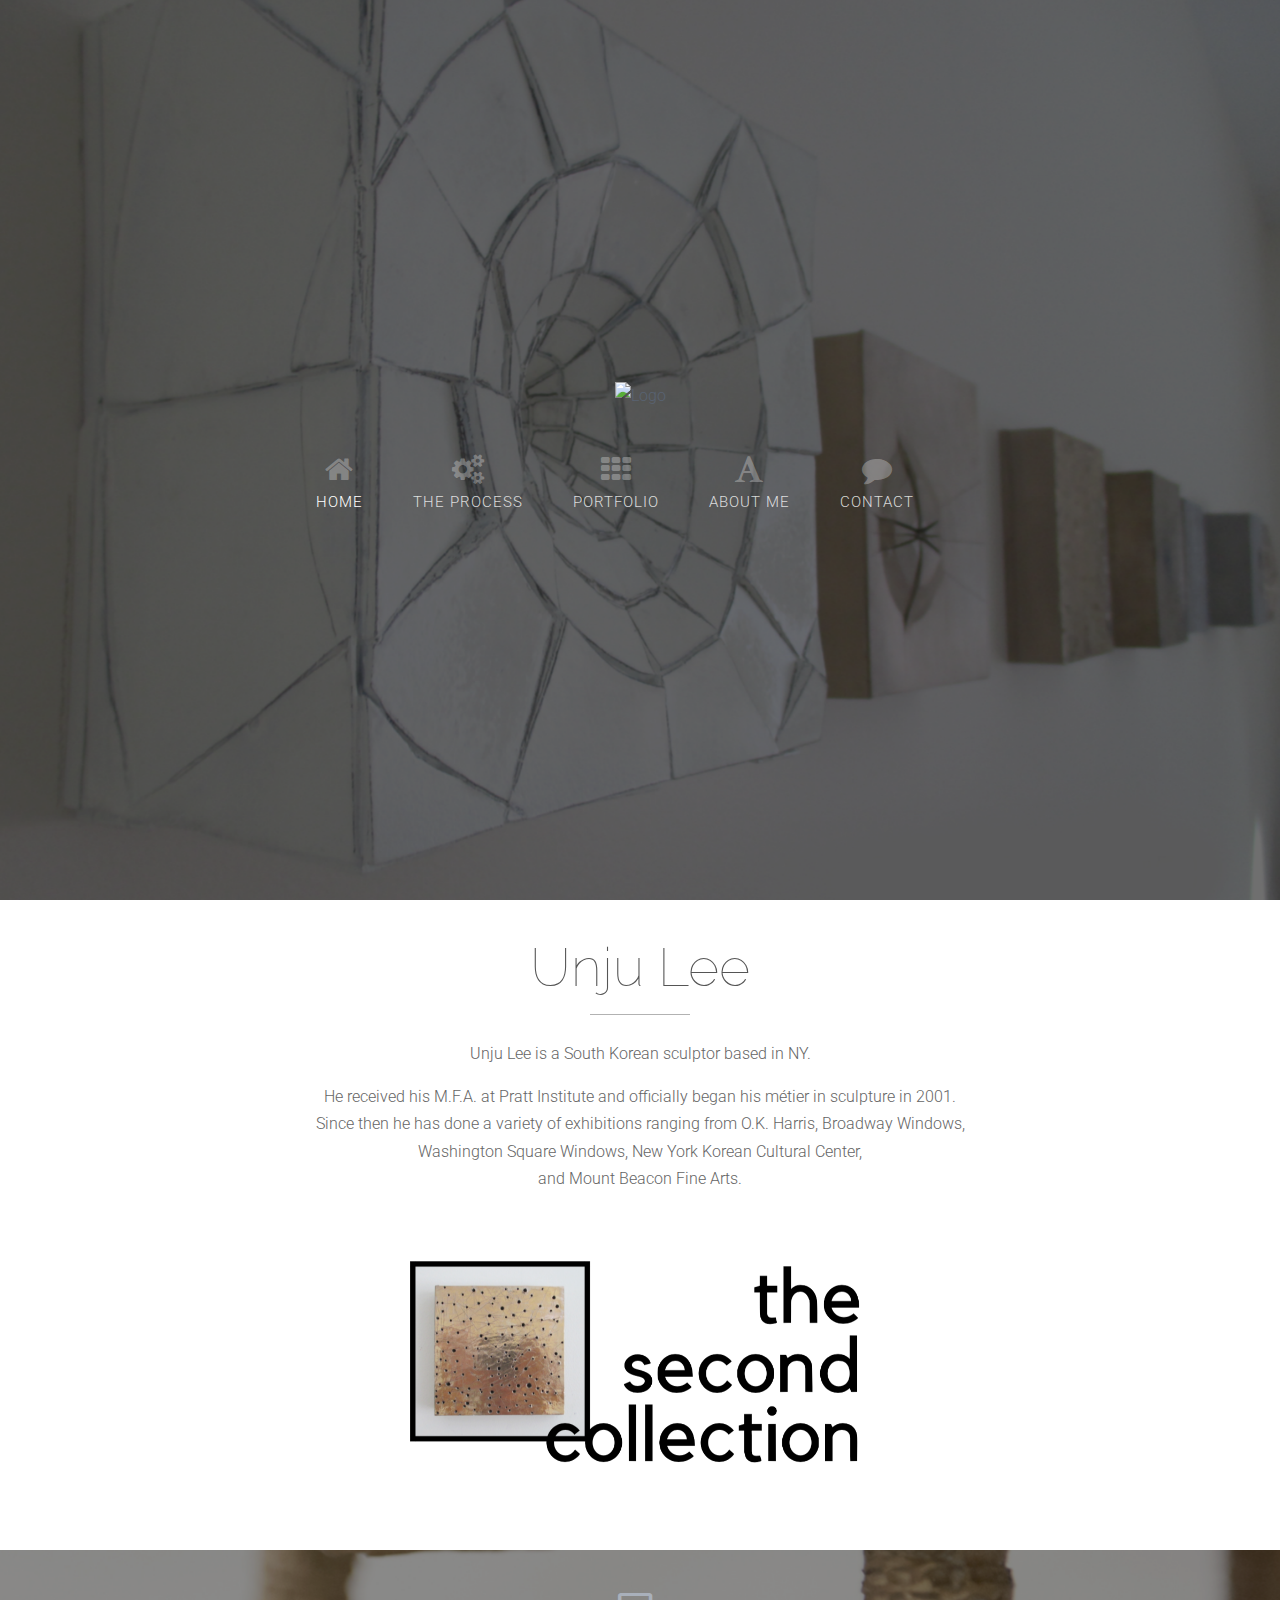
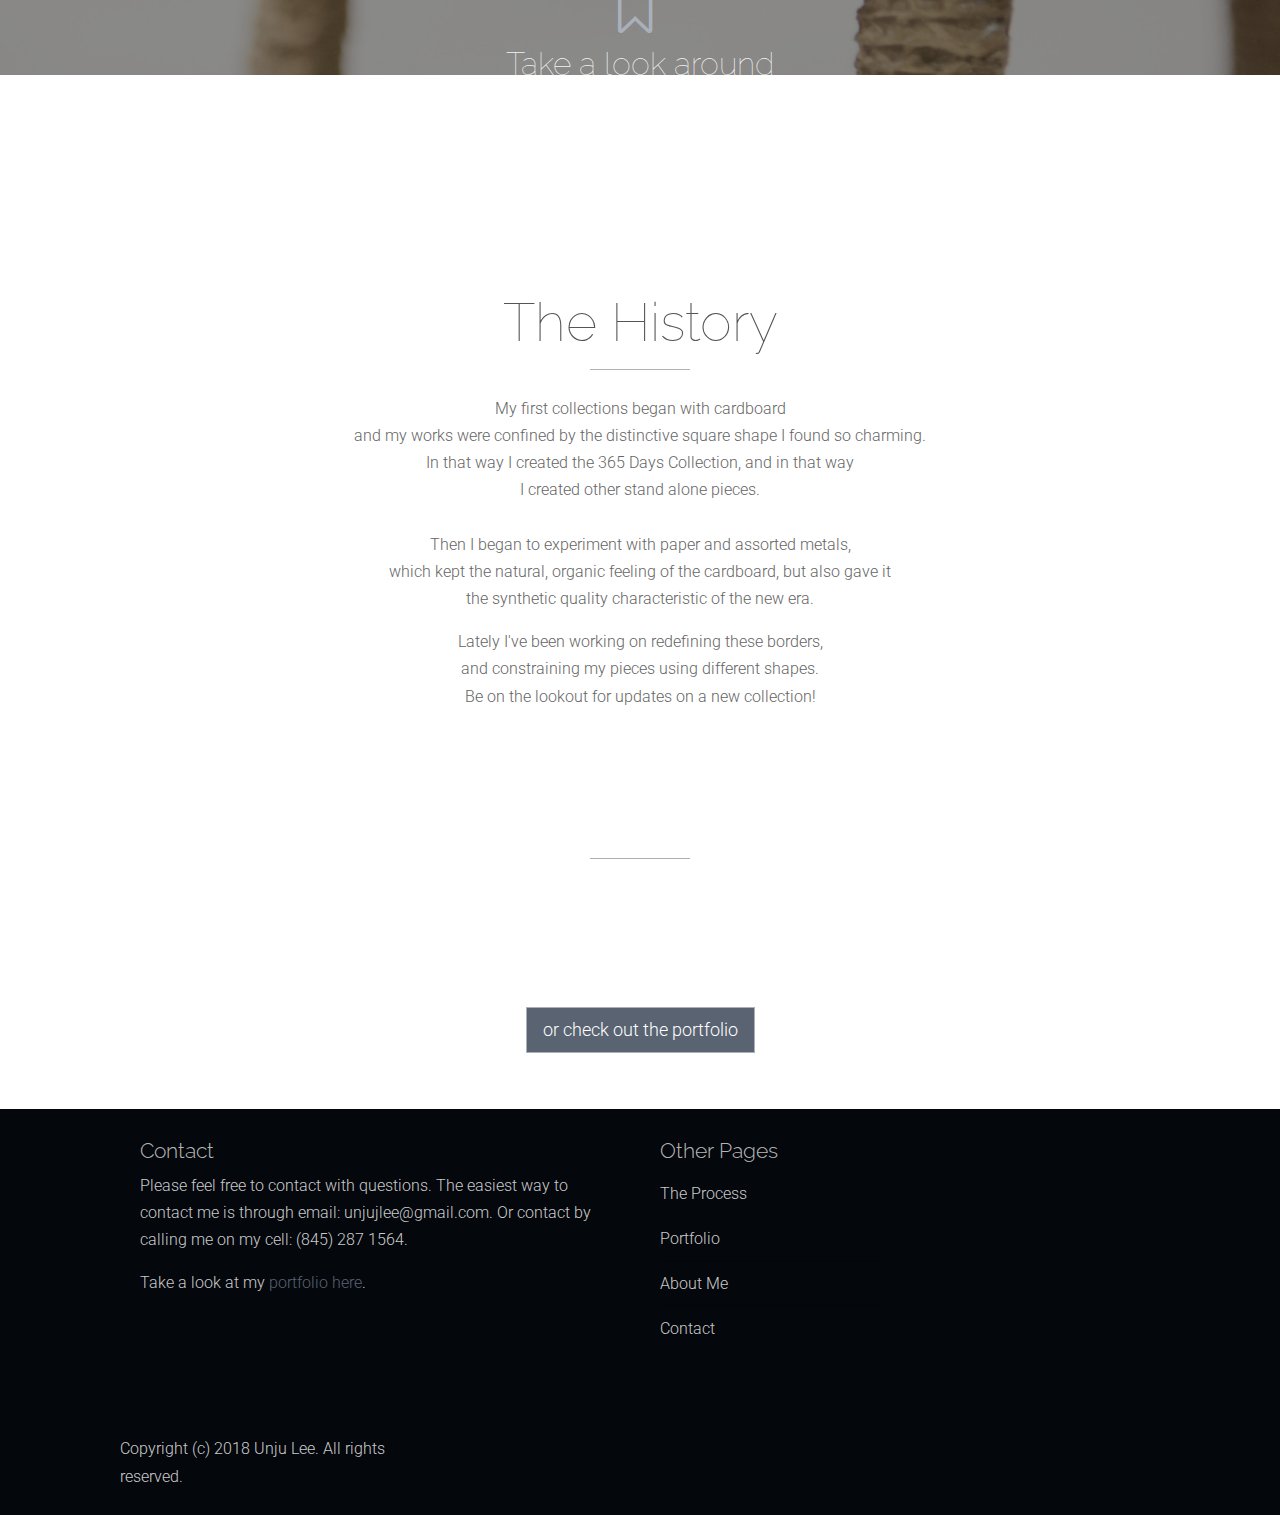
==== commit fff8488a: "Update index.html" ====
--- a/index.html
+++ b/index.html
@@ -36,7 +36,7 @@
                     <!-- Logo -->
                     <div class="logo">
                         <a href="index.html" title="">
-                            <img src="assets/img/logo.png" alt="Logo" />
+                            <img src="assets/img/logo2.png" alt="Logo" />
                         </a>
                     </div>
                     <!-- End Logo -->
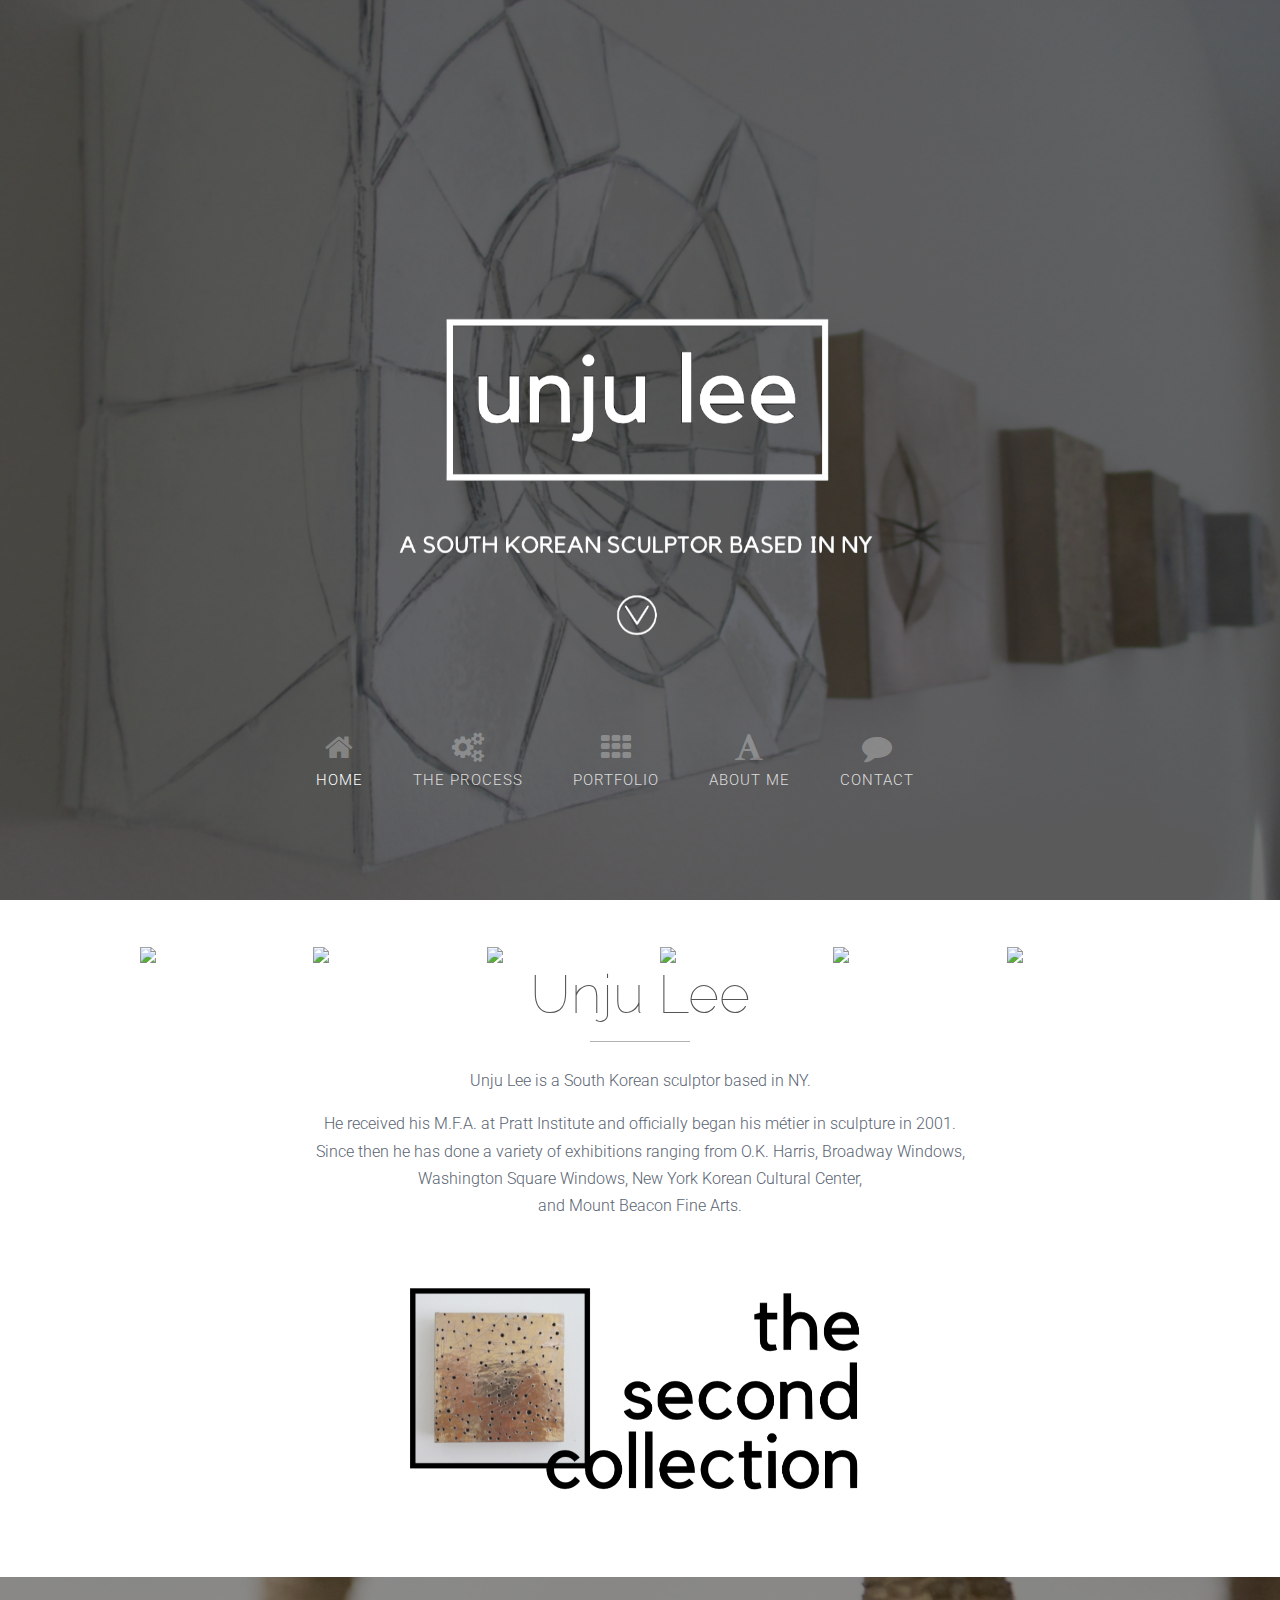
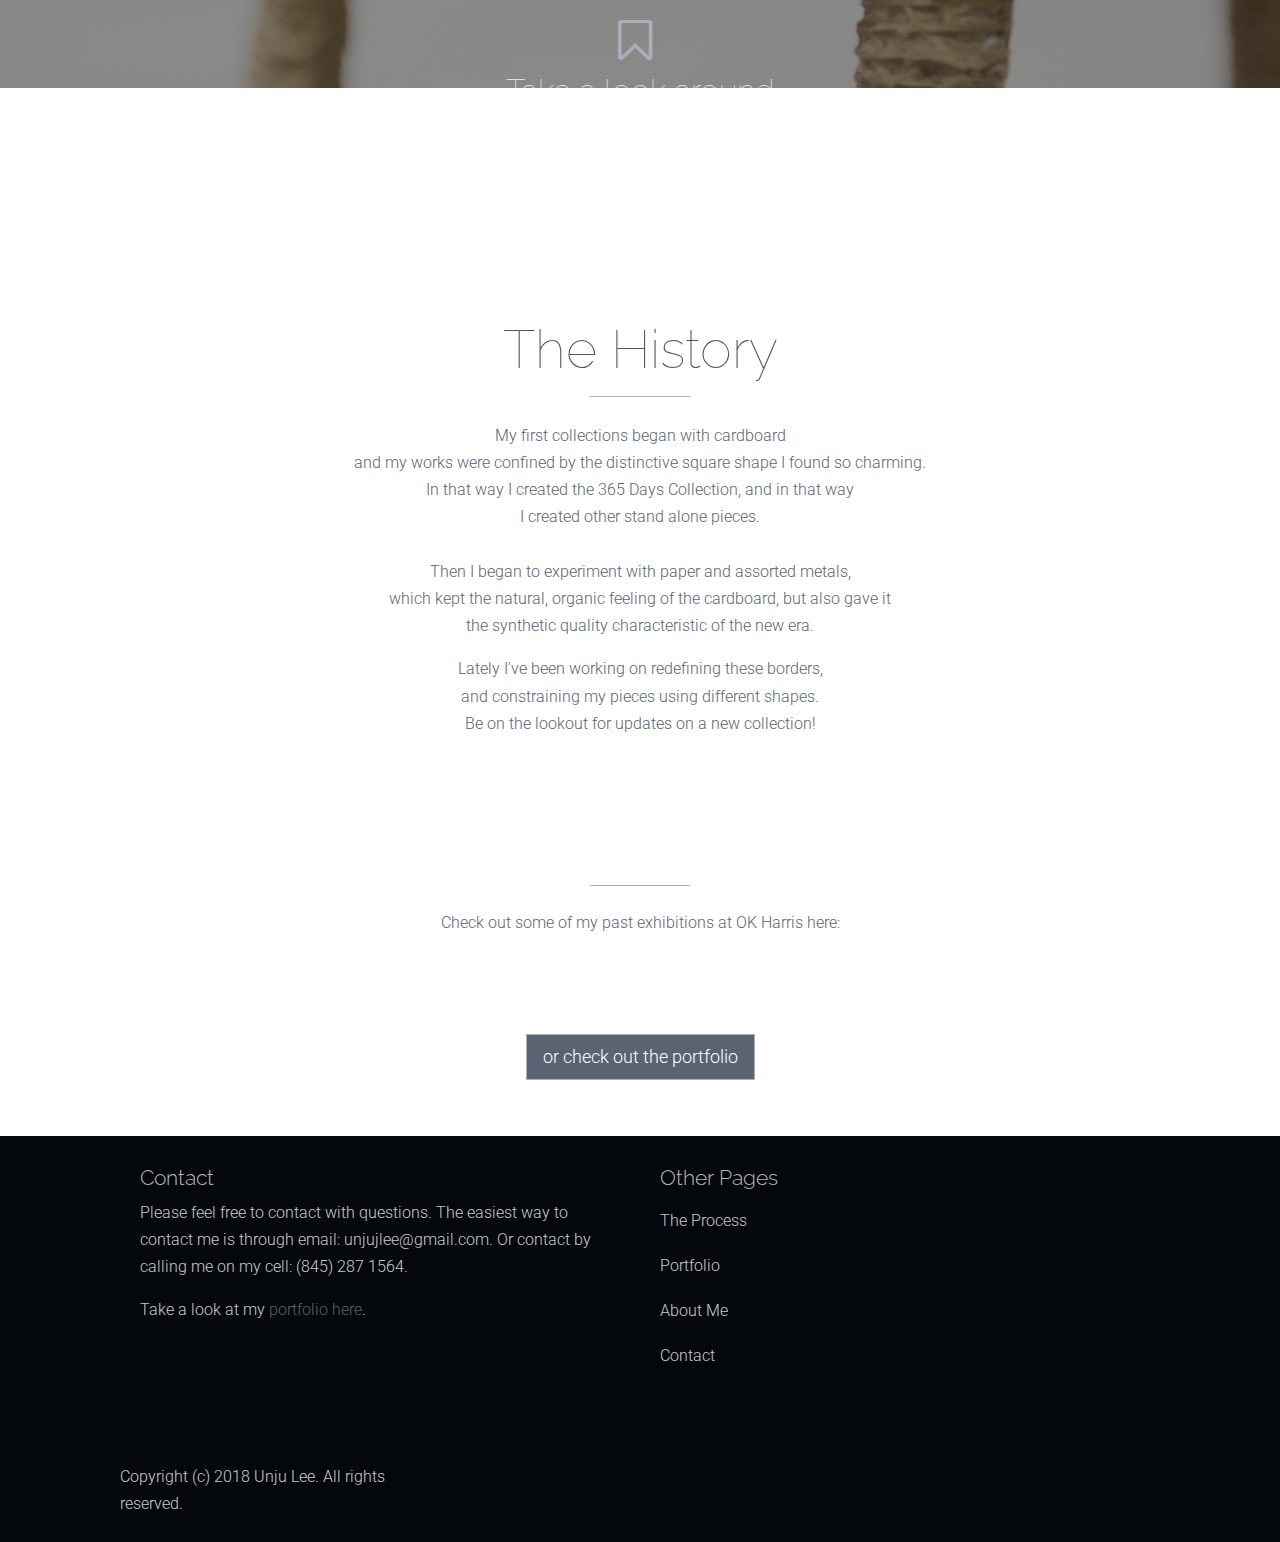
==== commit 3944f516: "Update index.html" ====
--- a/index.html
+++ b/index.html
@@ -105,6 +105,34 @@
             <div class="container">
                 <div class="row margin-vert-40">
                     <!-- Main Text -->
+                      <!--LOIS-->
+                      <div class="col-md-2">
+                        <a href="second_collection.html" </a>
+                        <img src="assets/grid/second_collection.jpg"/>
+
+                      </div>
+                      <div class="col-md-2">
+                        <a href="breaktime.html" </a>
+                        <img src="assets/grid/breaktime.jpg" />
+                      </div>
+                      <div class="col-md-2">
+                        <a href="inside_out.html" </a>
+                        <img src="assets/grid/inside_out.jpg" />
+                      </div>
+                      <div class="col-md-2">
+                        <a href="sound.html" </a>
+                        <img src="assets/grid/sound.jpg" />
+                      </div>
+                      <div class="col-md-2">
+                        <a href="walking_man.html" </a>
+                        <img src="assets/grid/1.jpg" />
+                      </div>
+                      <div class="col-md-2">
+                        <a href="365_days_collection.html" </a>
+                        <img src="assets/grid/365_days_collection.jpg" />
+                      </div>
+
+
                     <div class="col-md-12">
                         <h2 class="text-center article-title">Unju Lee</h2>
                         <p class="text-center">Unju Lee is a South Korean sculptor based in NY.</p>
@@ -142,13 +170,7 @@
 
                         <p class="text-center">    </p>
                     </div>
-                    <!--
-                    <div class="col-md-4 text-center animate fadeIn">
-                        <i class="fa-puzzle-piece fa-3x color-primary-lighter"></i>
-                        <h2 class="padding-top-10">Contact</h2>
-                        <p>Nam liber tempor cum soluta nobis eleifend option congue nihil imperdiet doming id quod mazim placerat facer.</p>
-                    </div>
-                    -->
+                  
 
                     <!-- End Icons -->
                 </div>
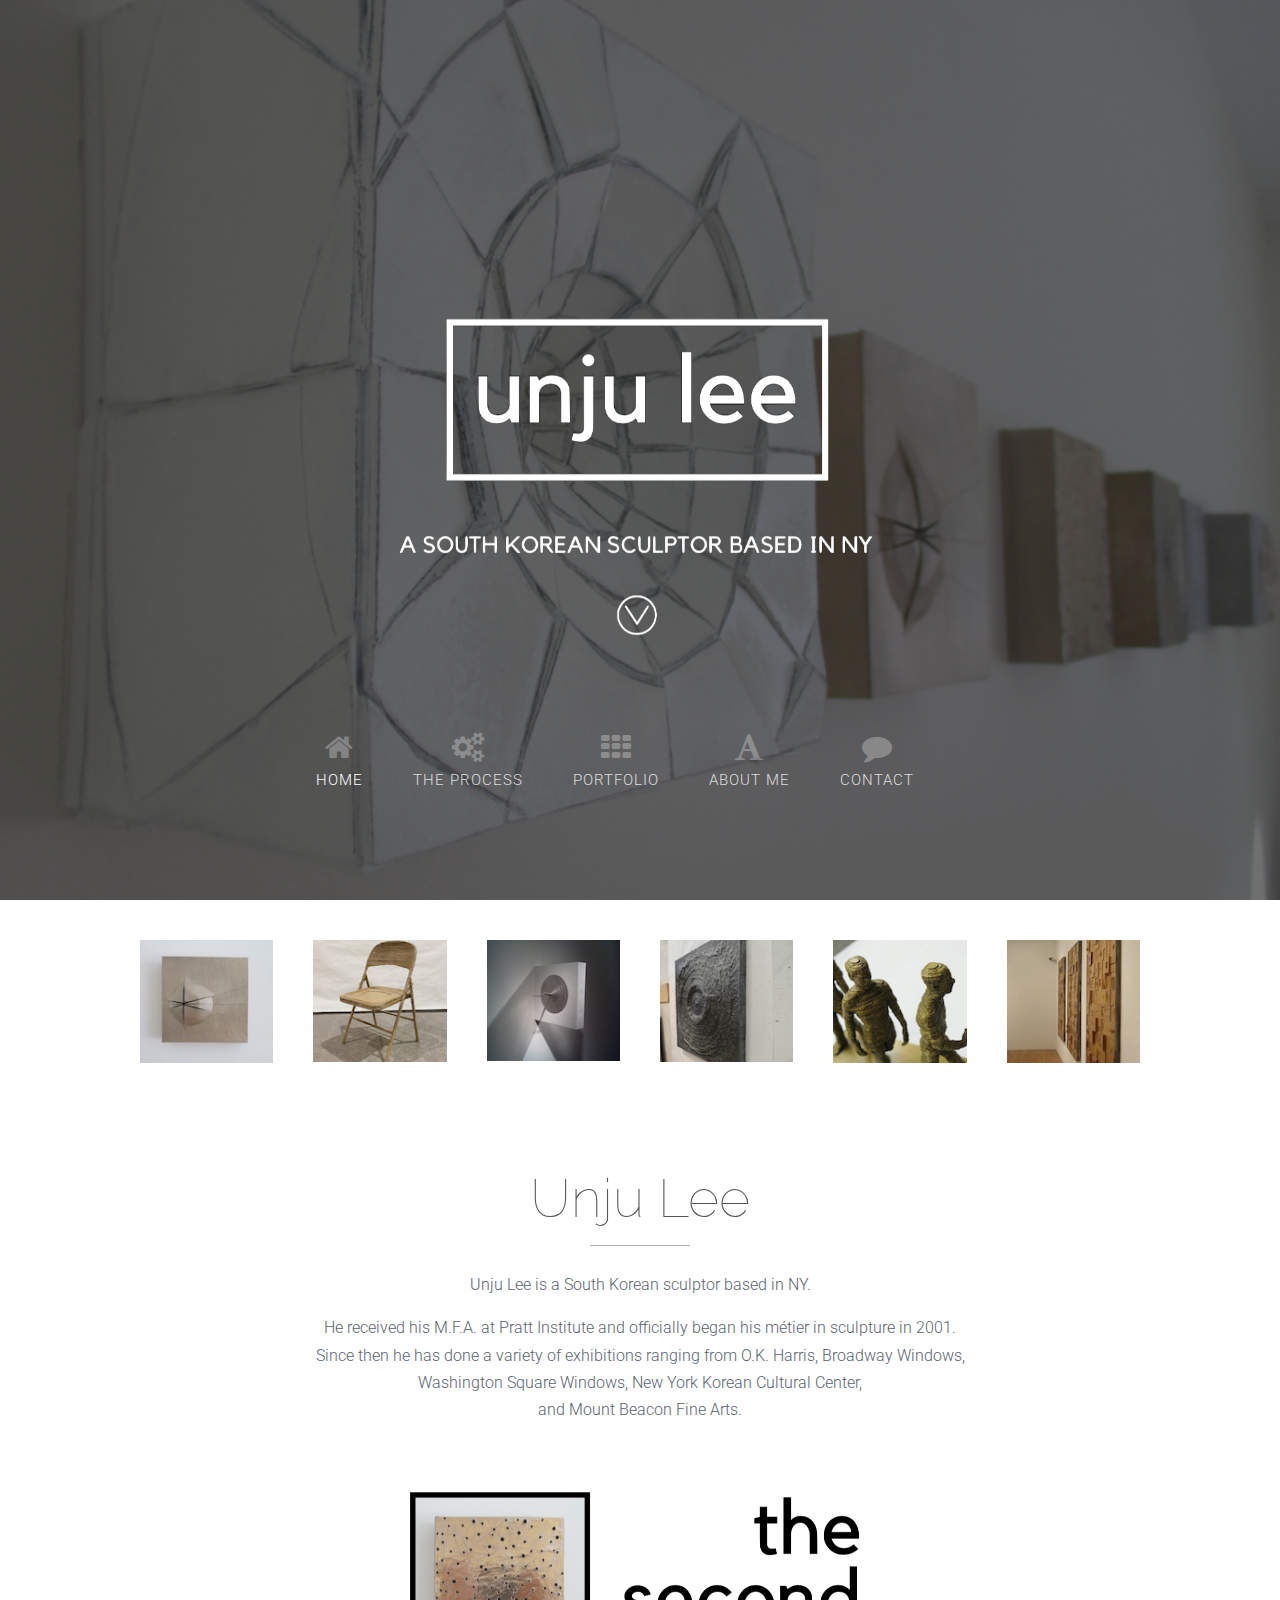
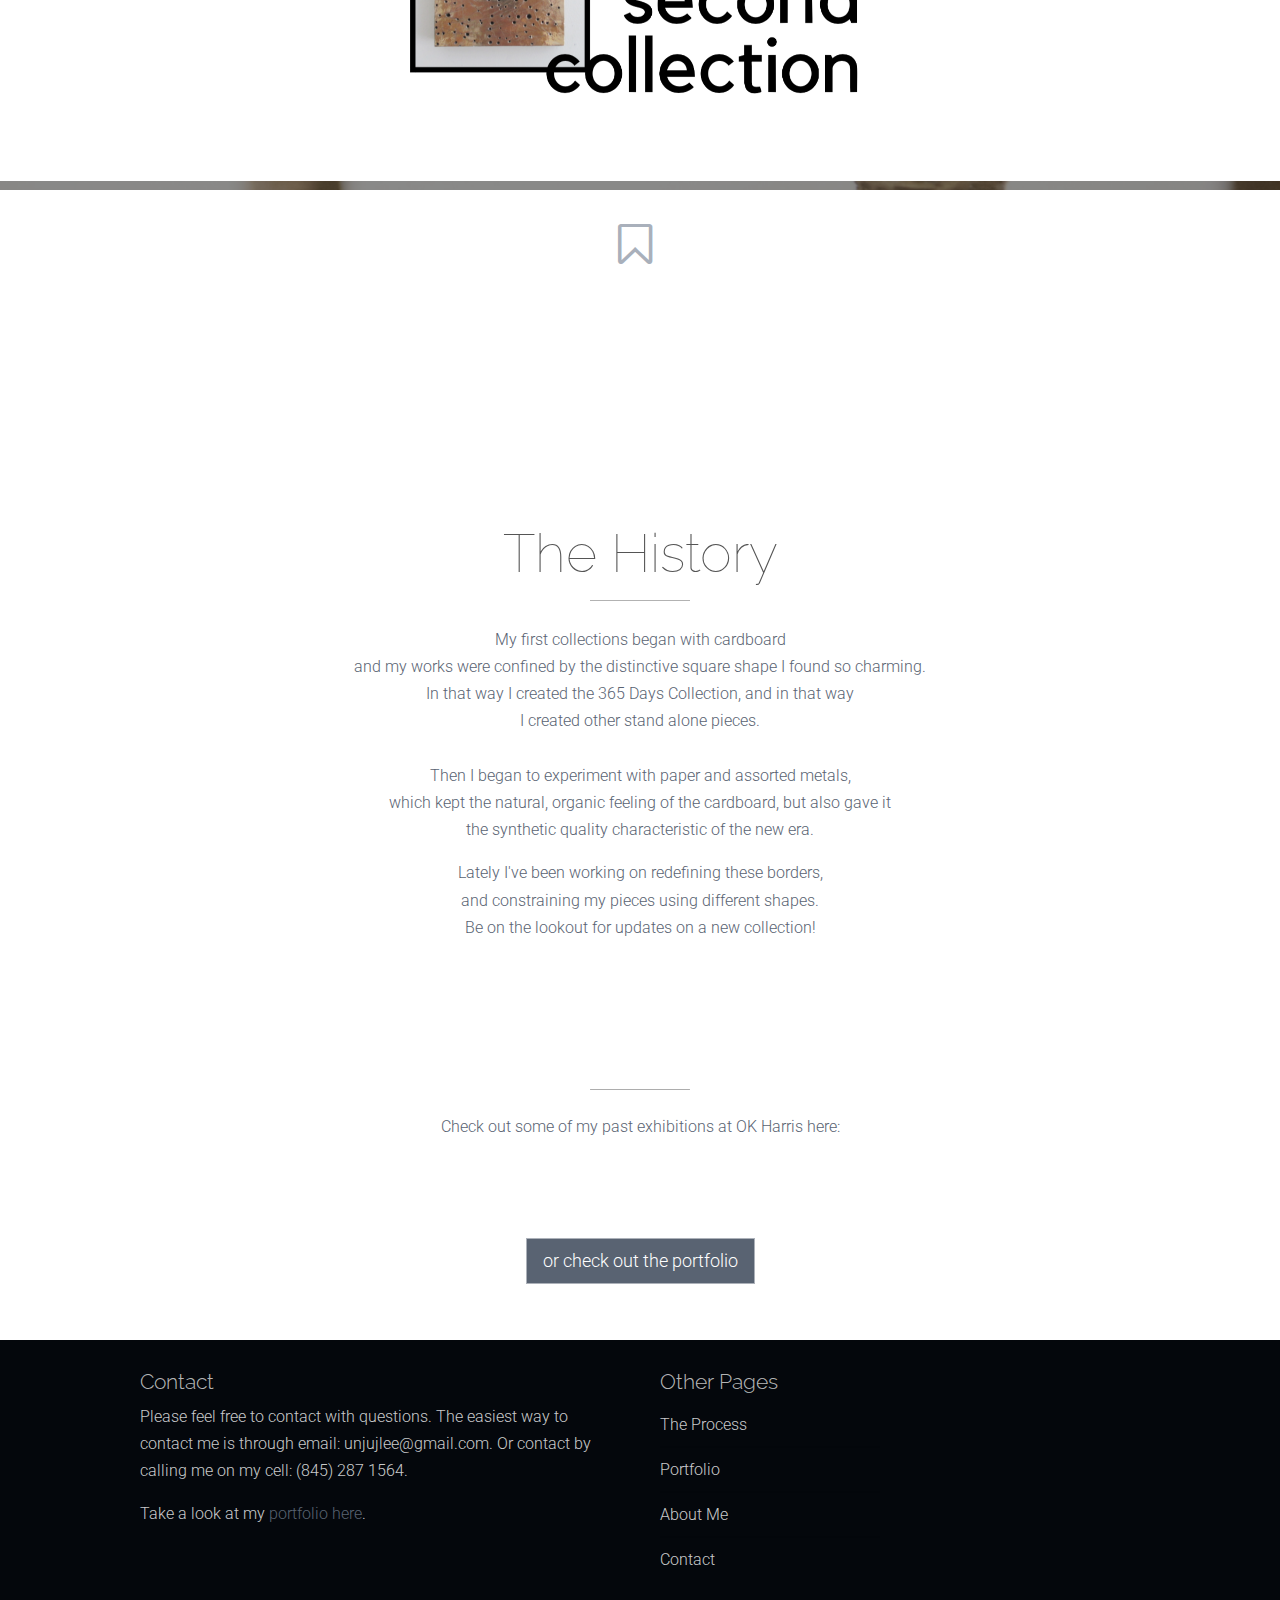
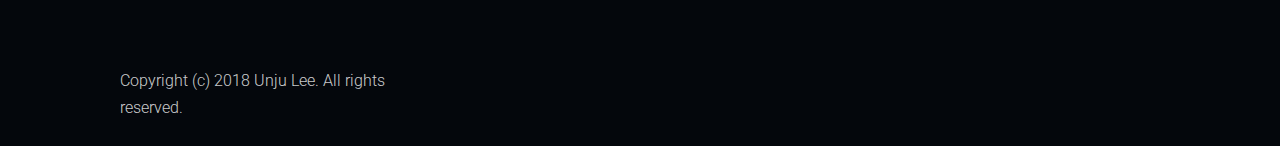
==== commit dd1847aa: "Update index.html" ====
--- a/index.html
+++ b/index.html
@@ -134,7 +134,7 @@
 
 
                     <div class="col-md-12">
-                        <h2 class="text-center article-title">Unju Lee</h2>
+                        <h2 class="text-center article-title"><br><br>Unju Lee</h2>
                         <p class="text-center">Unju Lee is a South Korean sculptor based in NY.</p>
                         <p class="text-center">He received his M.F.A. at
                           Pratt Institute and officially began his métier in sculpture in 2001.
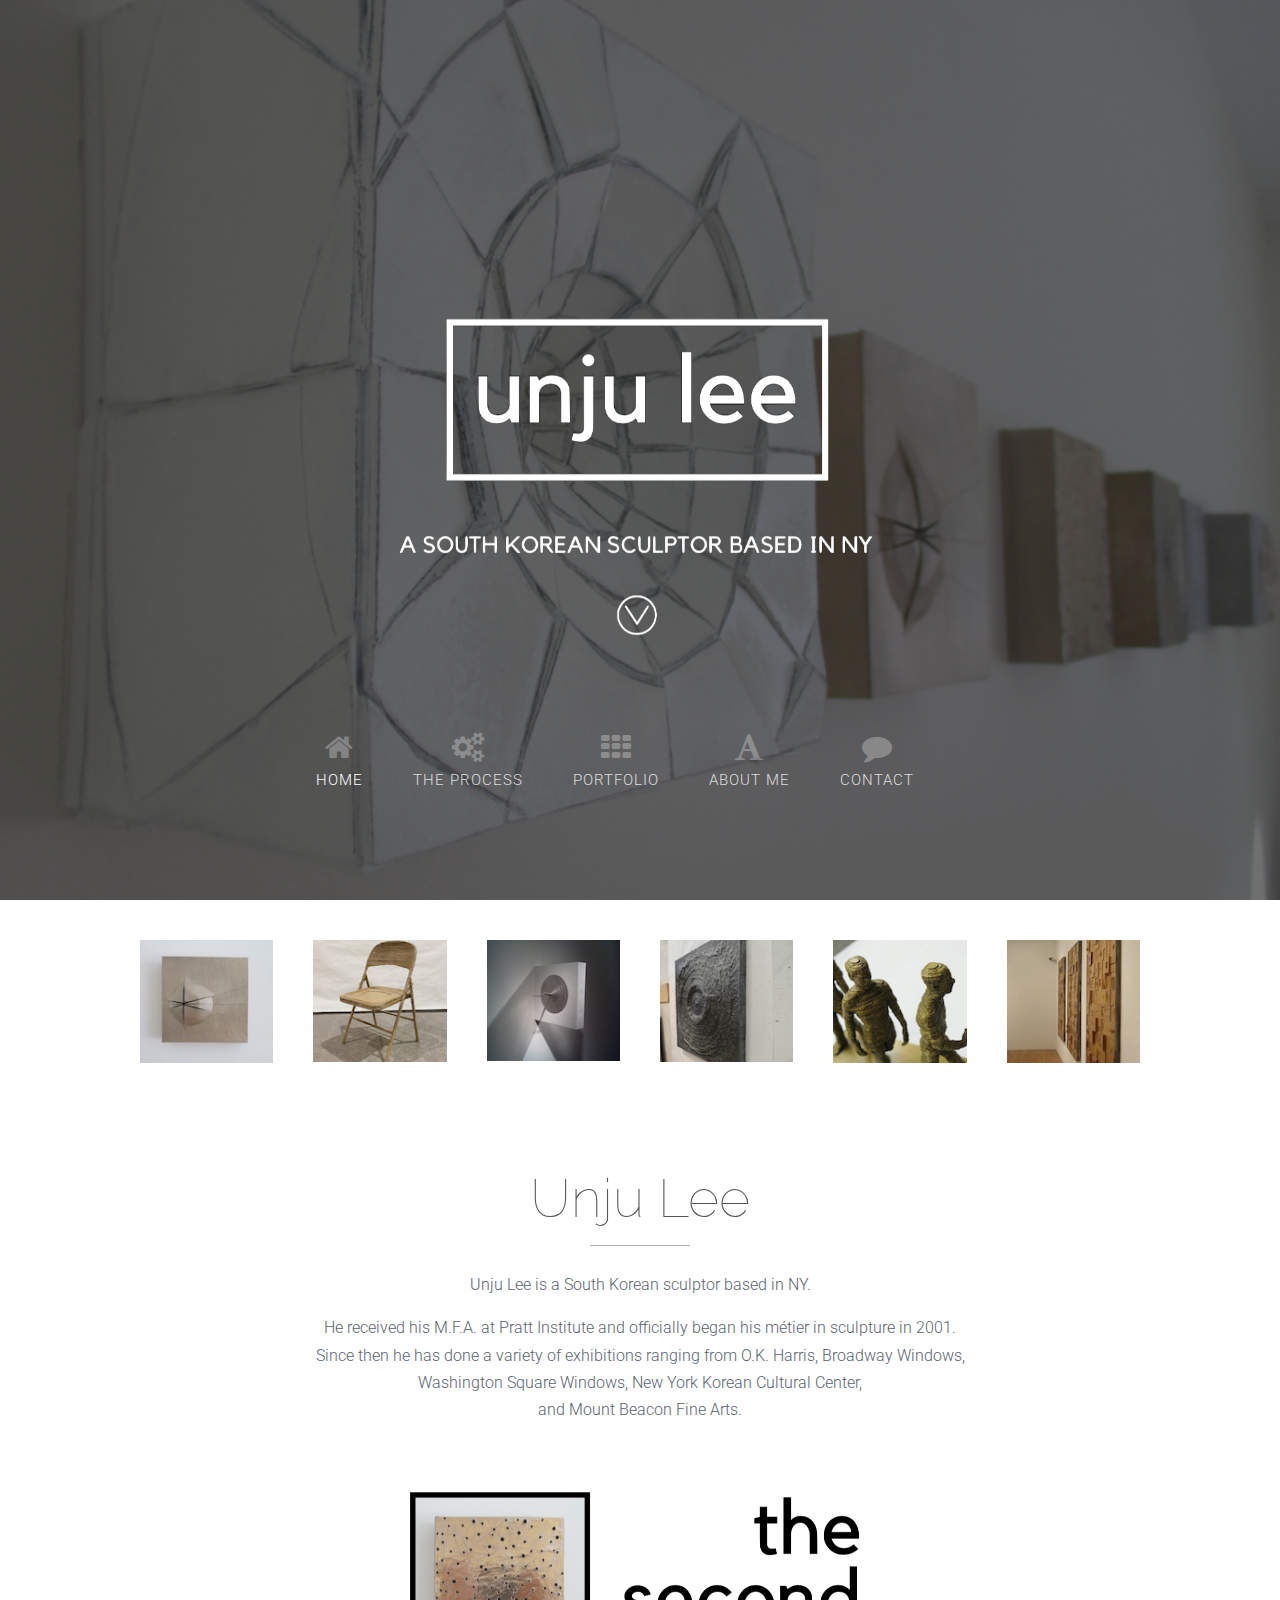
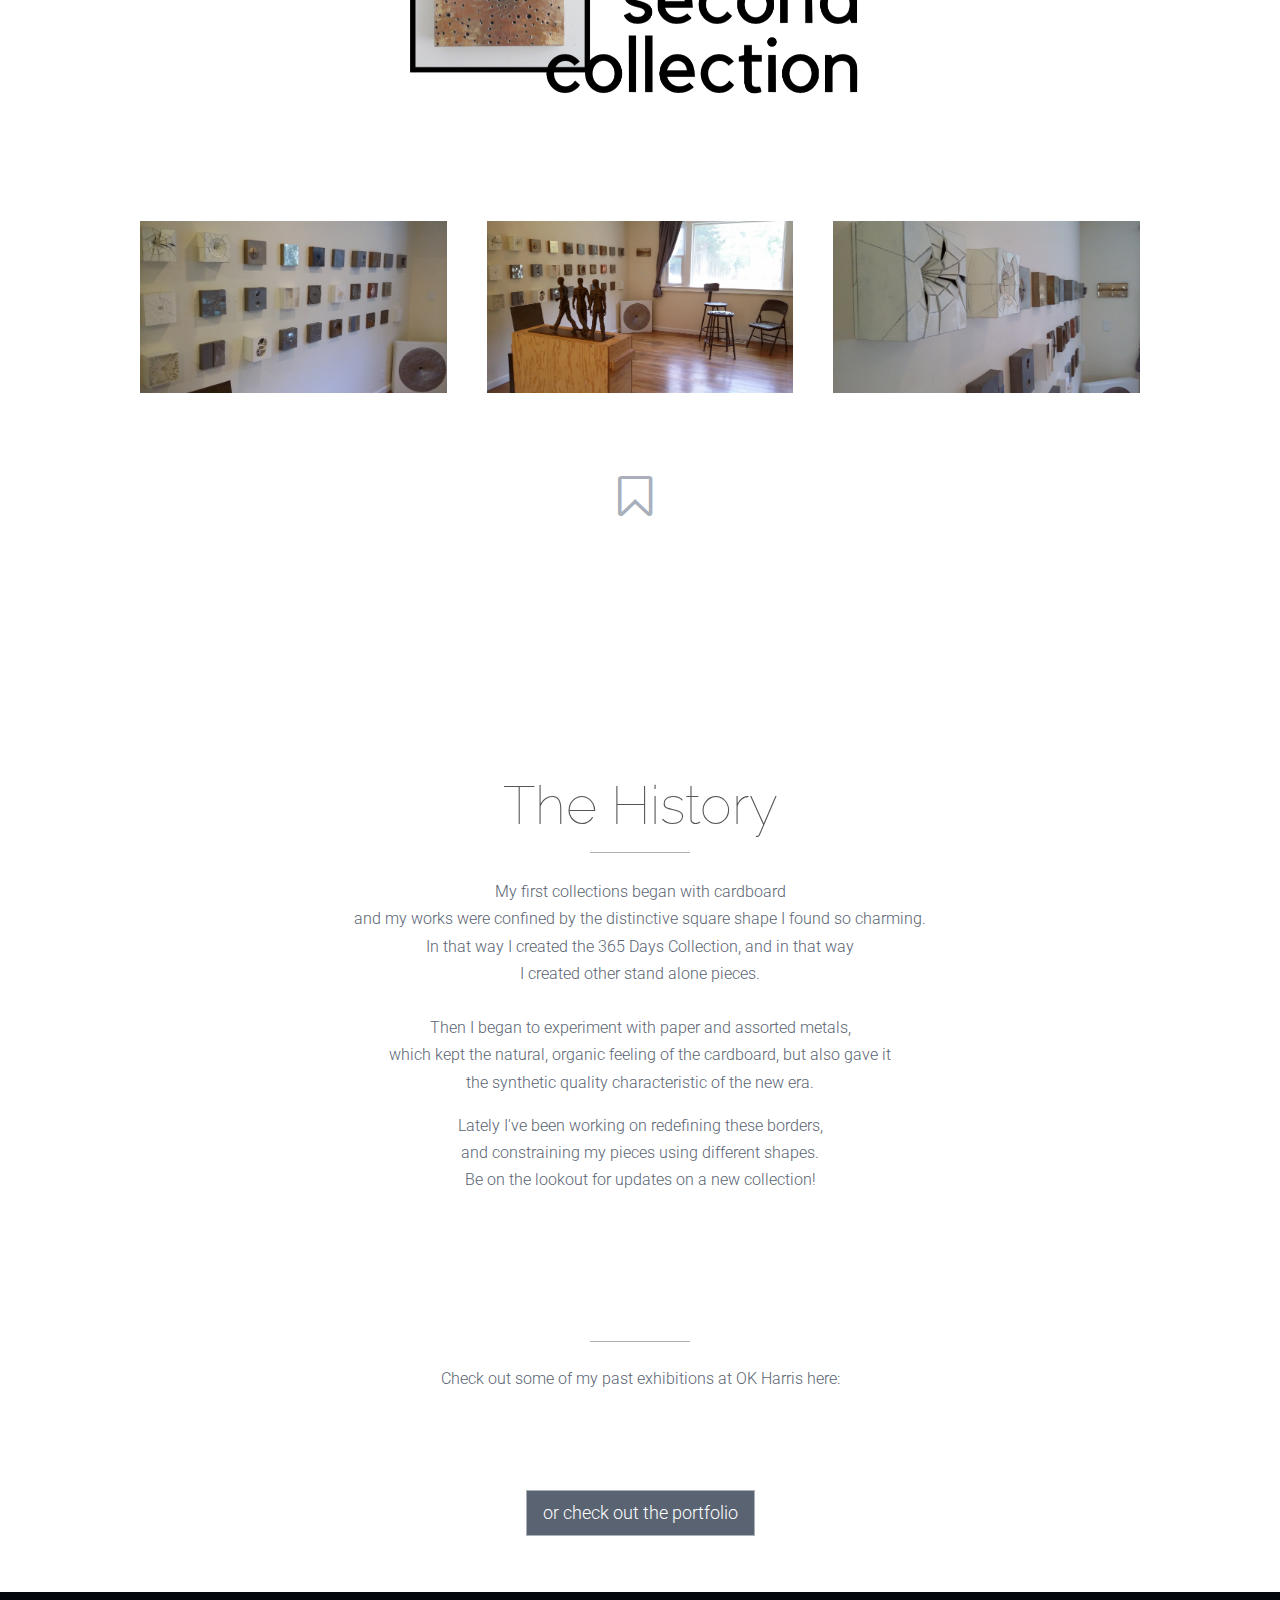
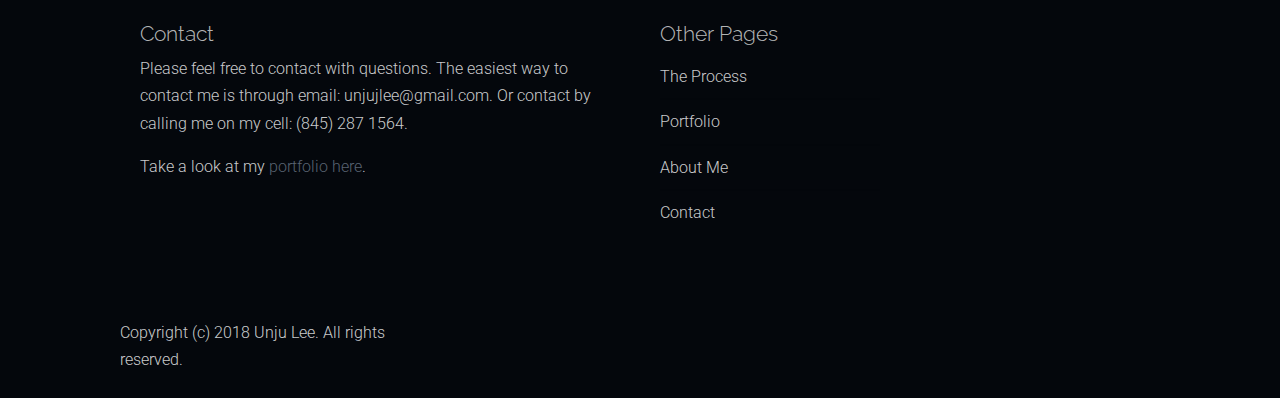
==== commit 48eede83: "Update index.html" ====
--- a/index.html
+++ b/index.html
@@ -143,11 +143,27 @@
                           from O.K. Harris, Broadway Windows,
                           <br>Washington Square Windows, New York Korean Cultural Center,
                           <br> and Mount Beacon Fine Arts.</p>
+
                         <img class="fadeInUp animate" alt="" src="assets/img/responsive_homepage.jpg" style="display: block; margin-left: auto; margin-right: auto; margin-top: 40px;">
                     </div>
                     <!-- End Main Text -->
                 </div>
             </div>
+        </div>
+        <div id="content">
+          <div class="container background-white">
+            <div class="row margin-vert-40">
+              <div class="col-md-4 fadeInLeft animate">
+                <img src="assets/img/fillers/workshop.jpg" alt="filler image" >
+              </div>
+              <div class="col-md-4 fadeInLeft animate">
+                <img src="assets/img/fillers/studio.jpg" alt="filler image" >
+              </div>
+              <div class="col-md-4 fadeInLeft animate">
+                <img src="assets/img/fillers/studio1.jpg" alt="filler image" >
+              </div>
+            </div>
+          </div>
         </div>
         <!-- Icons -->
         <div id="icons" class="parallax-bg1 text-light background-primary" style="background-position: 50% 0%;" data-stellar-background-ratio="0.5">
@@ -170,7 +186,7 @@
 
                         <p class="text-center">    </p>
                     </div>
-                  
+
 
                     <!-- End Icons -->
                 </div>
